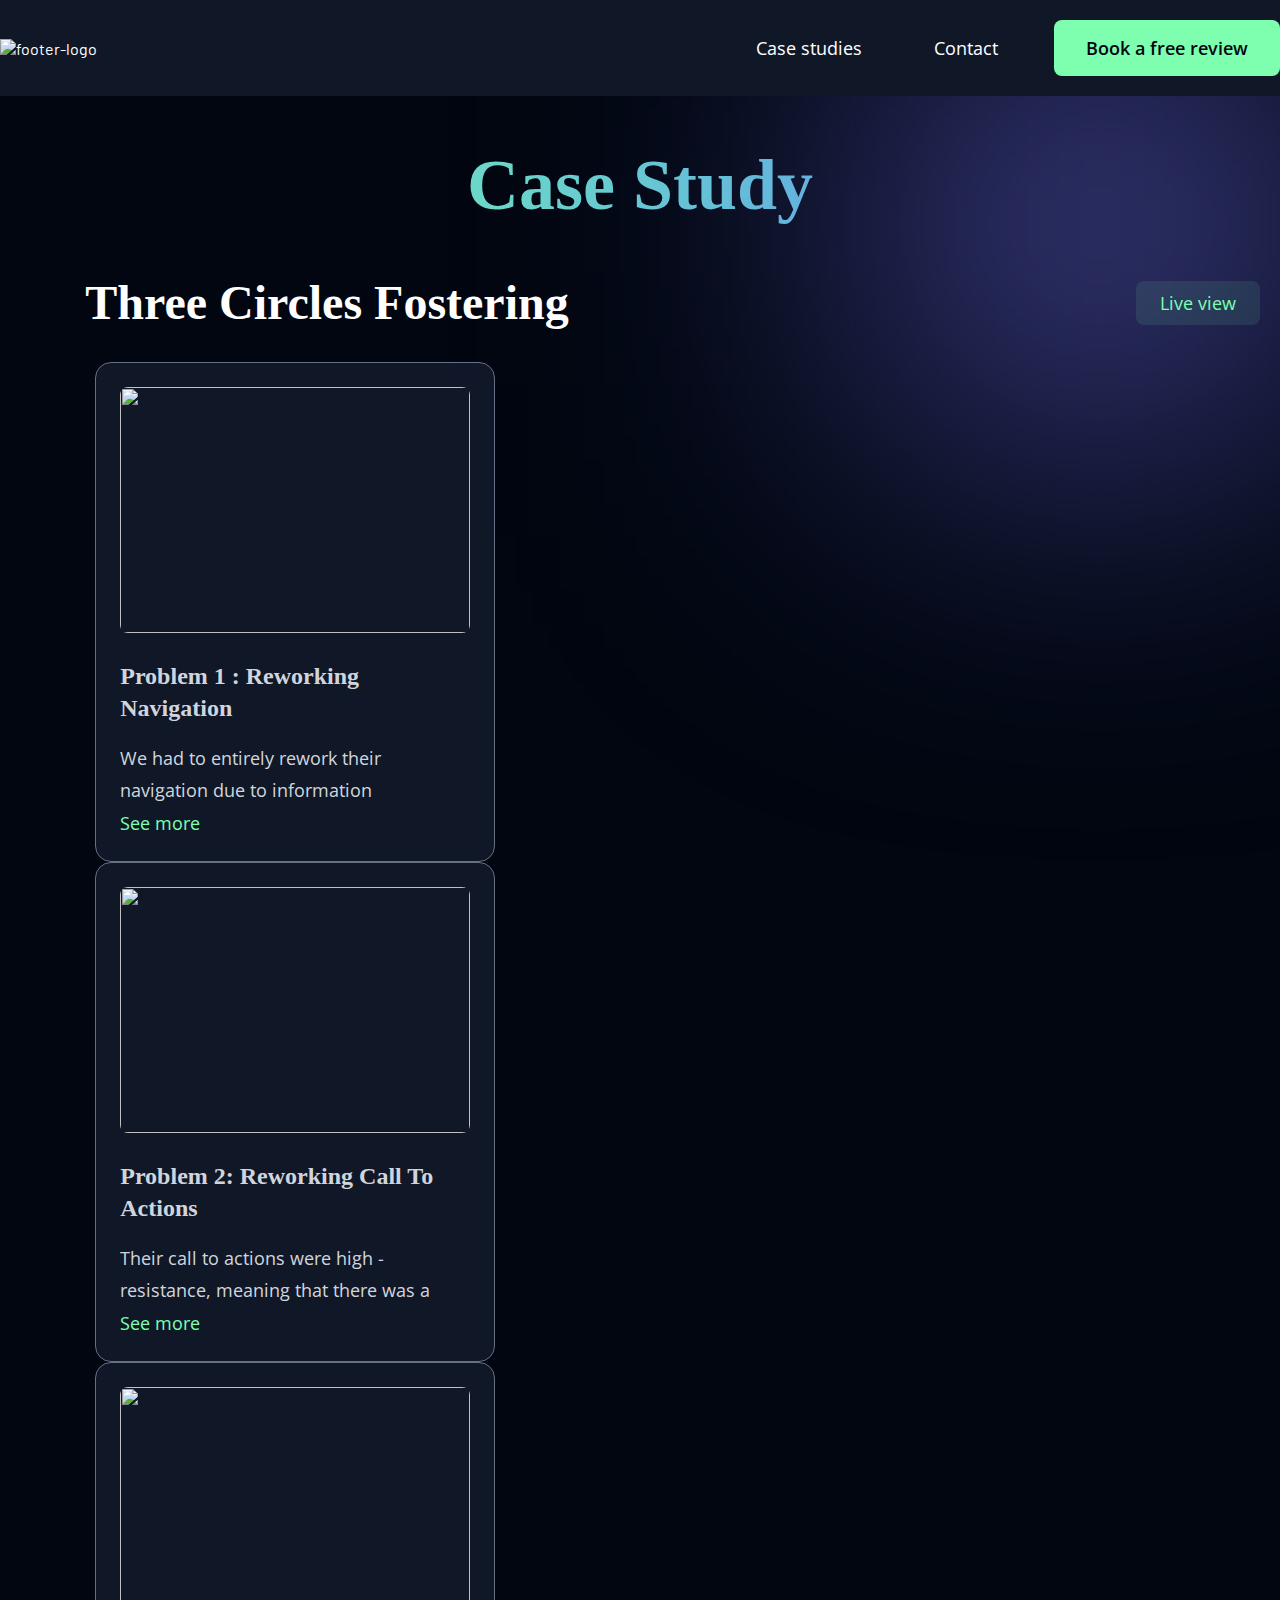
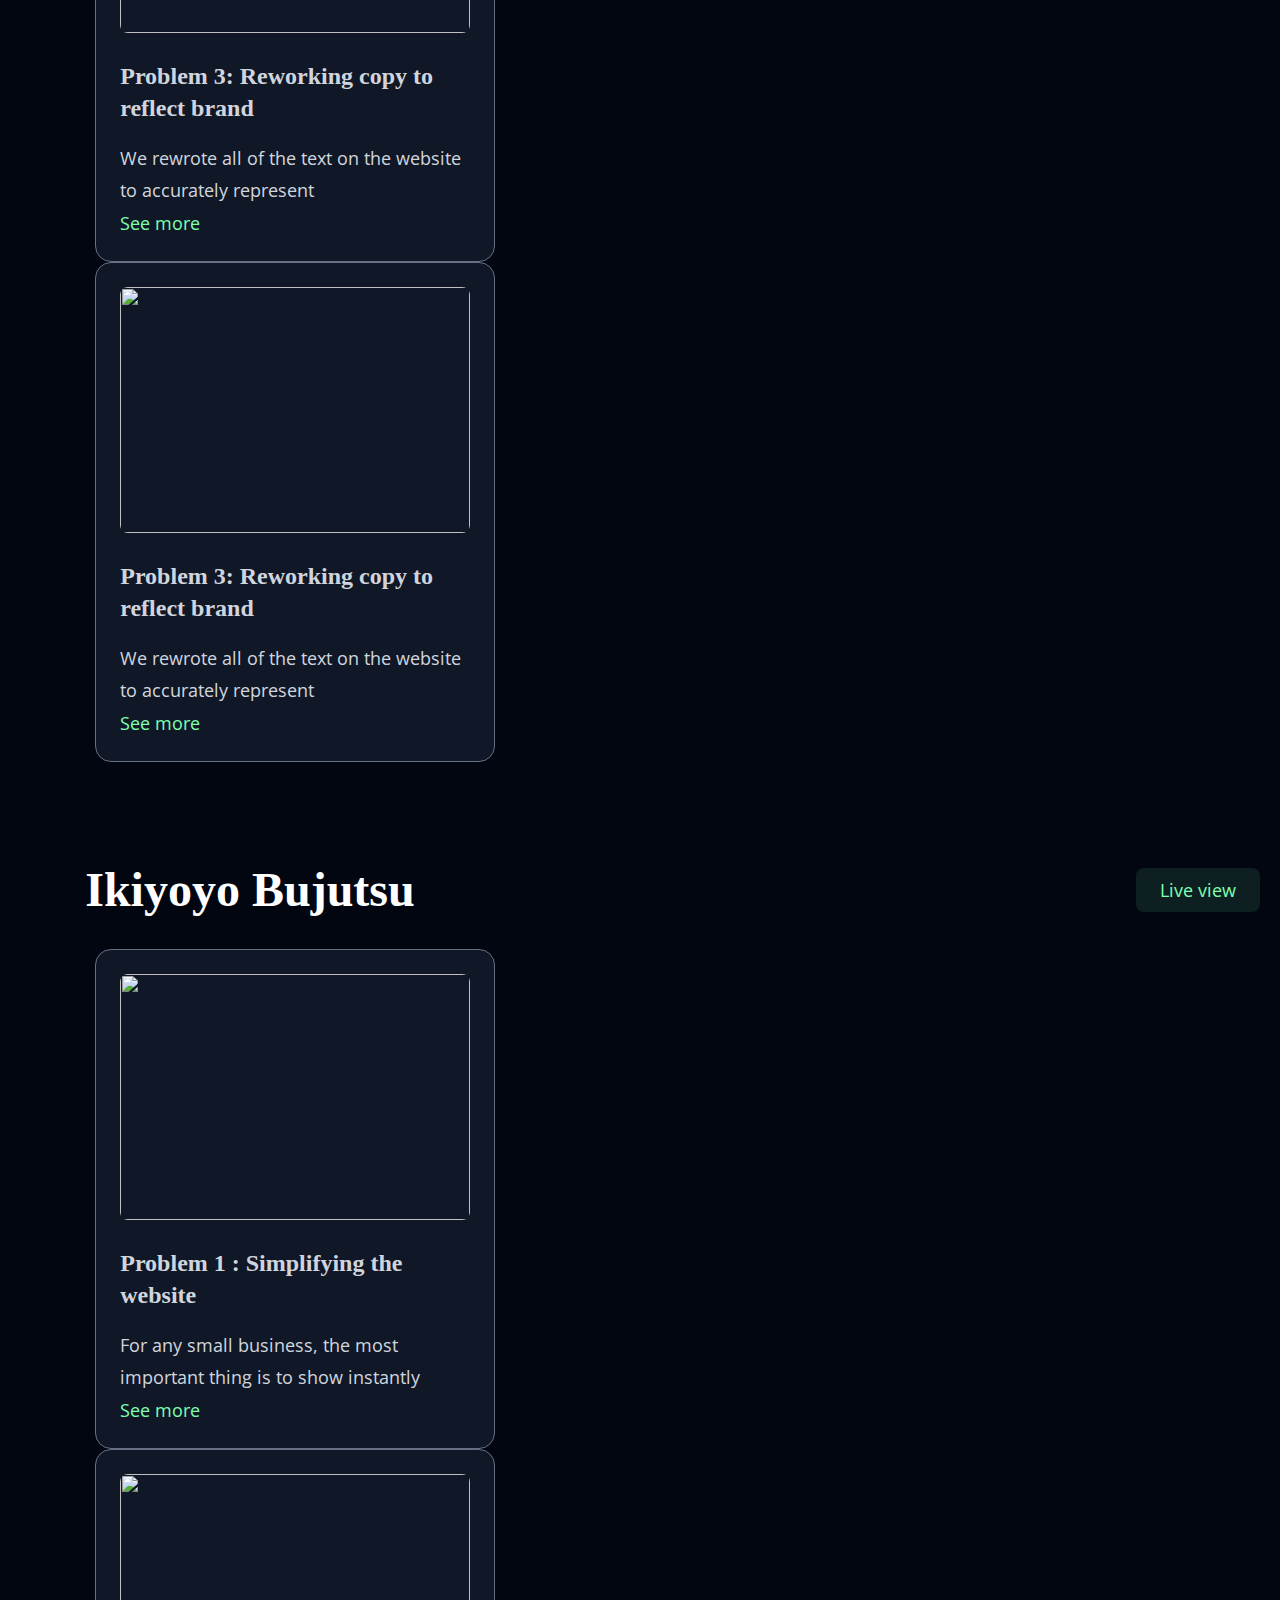
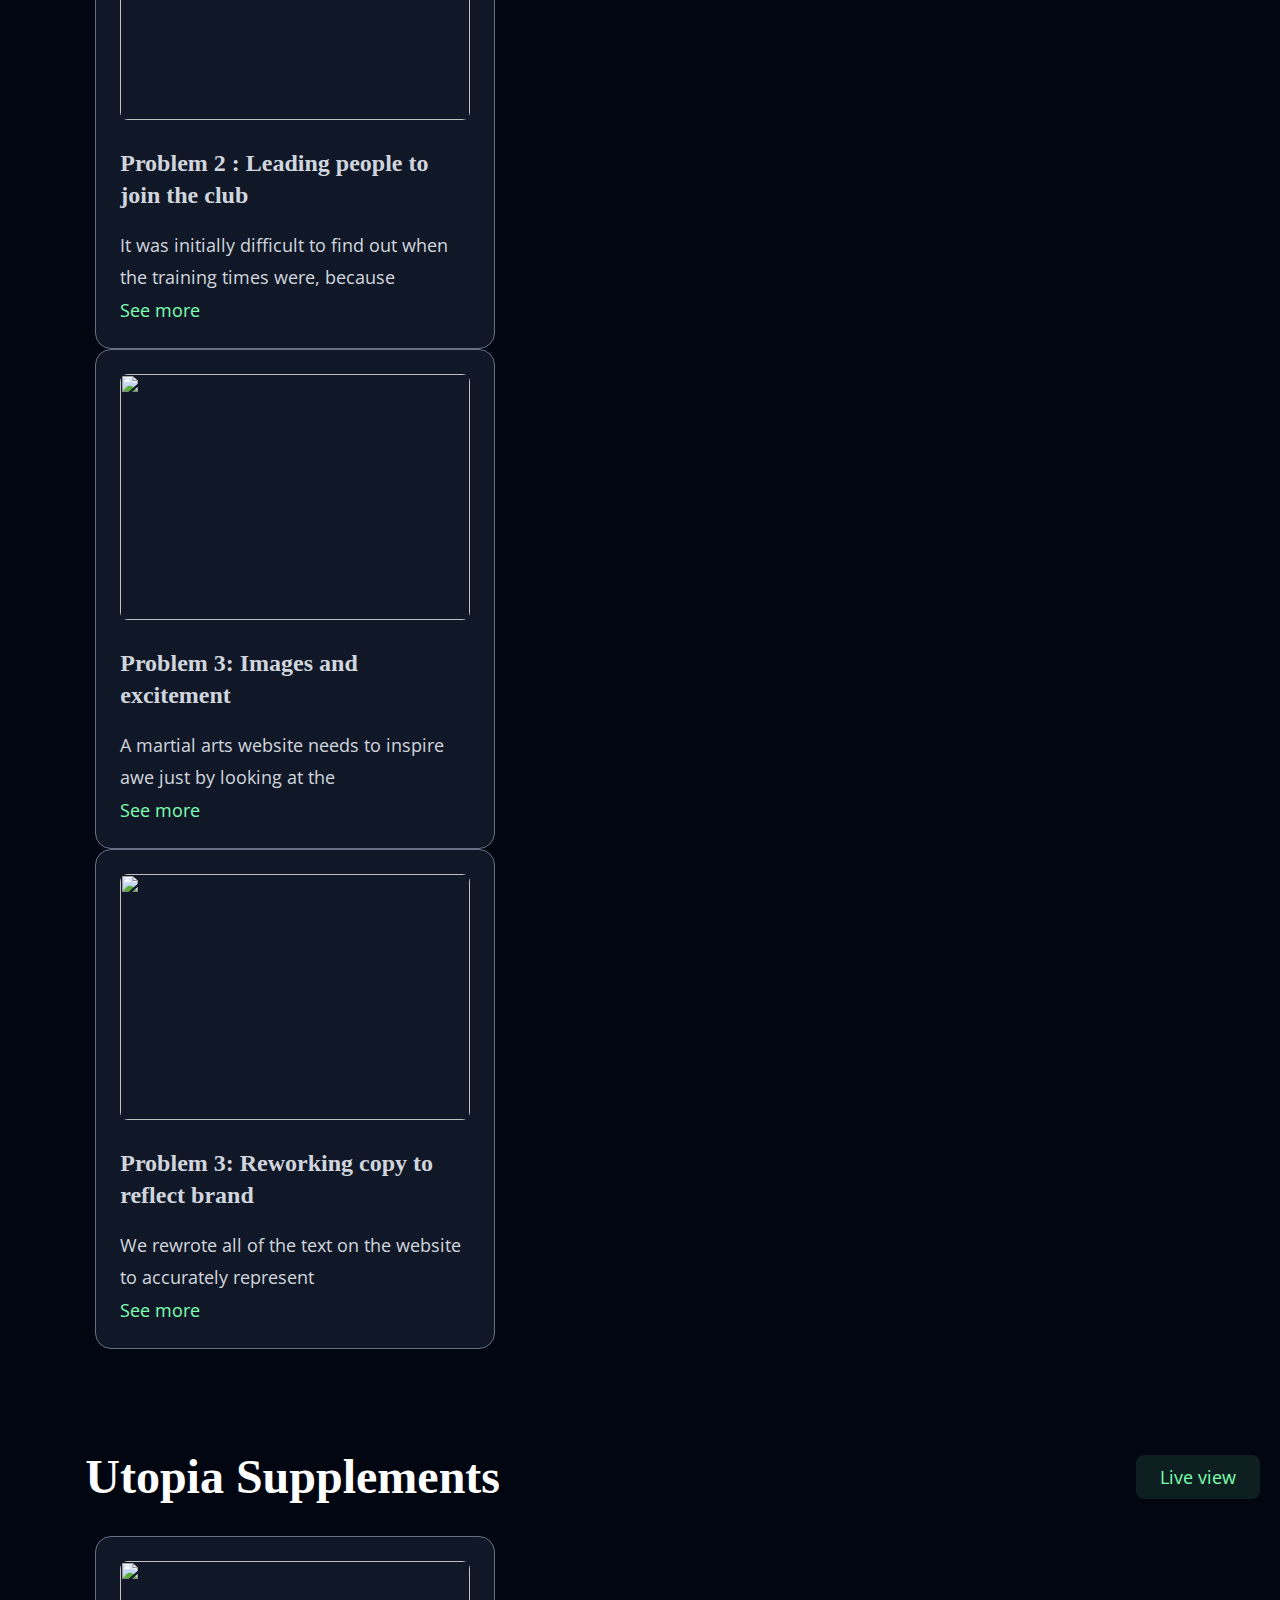
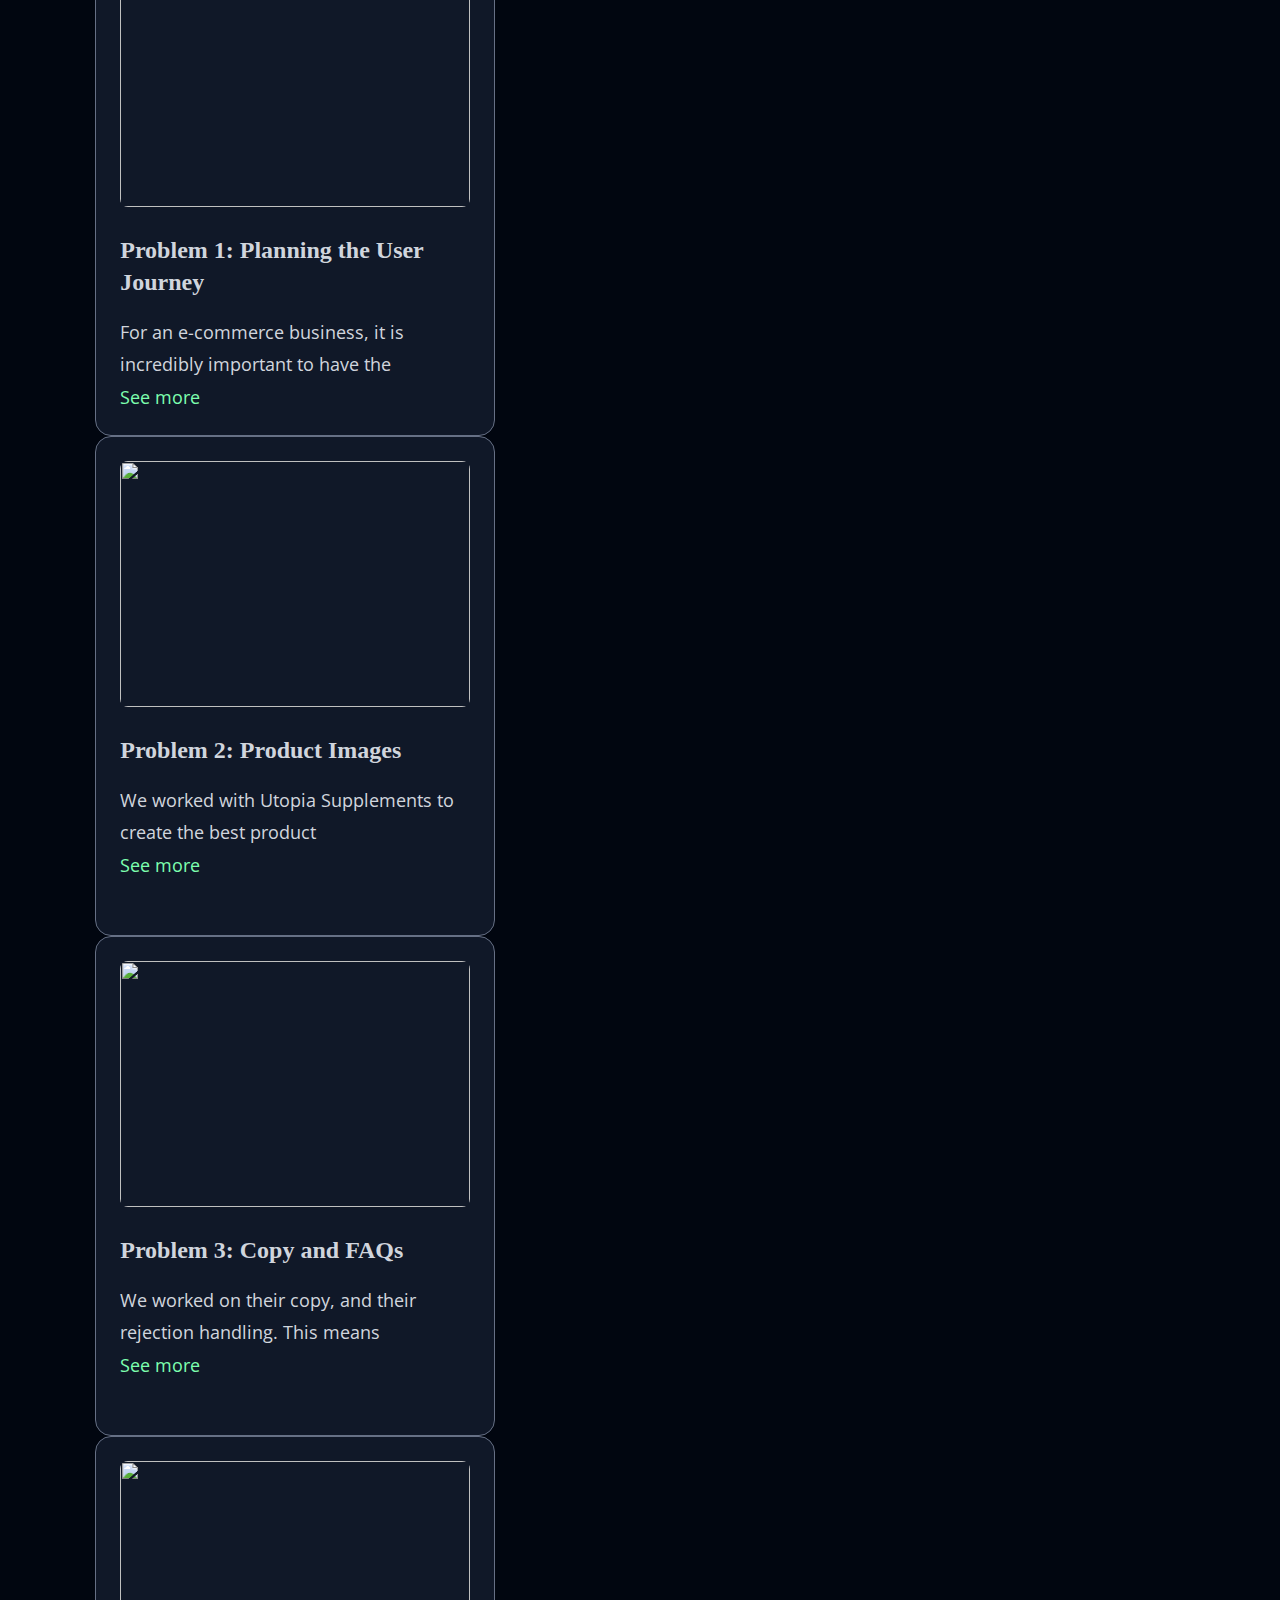
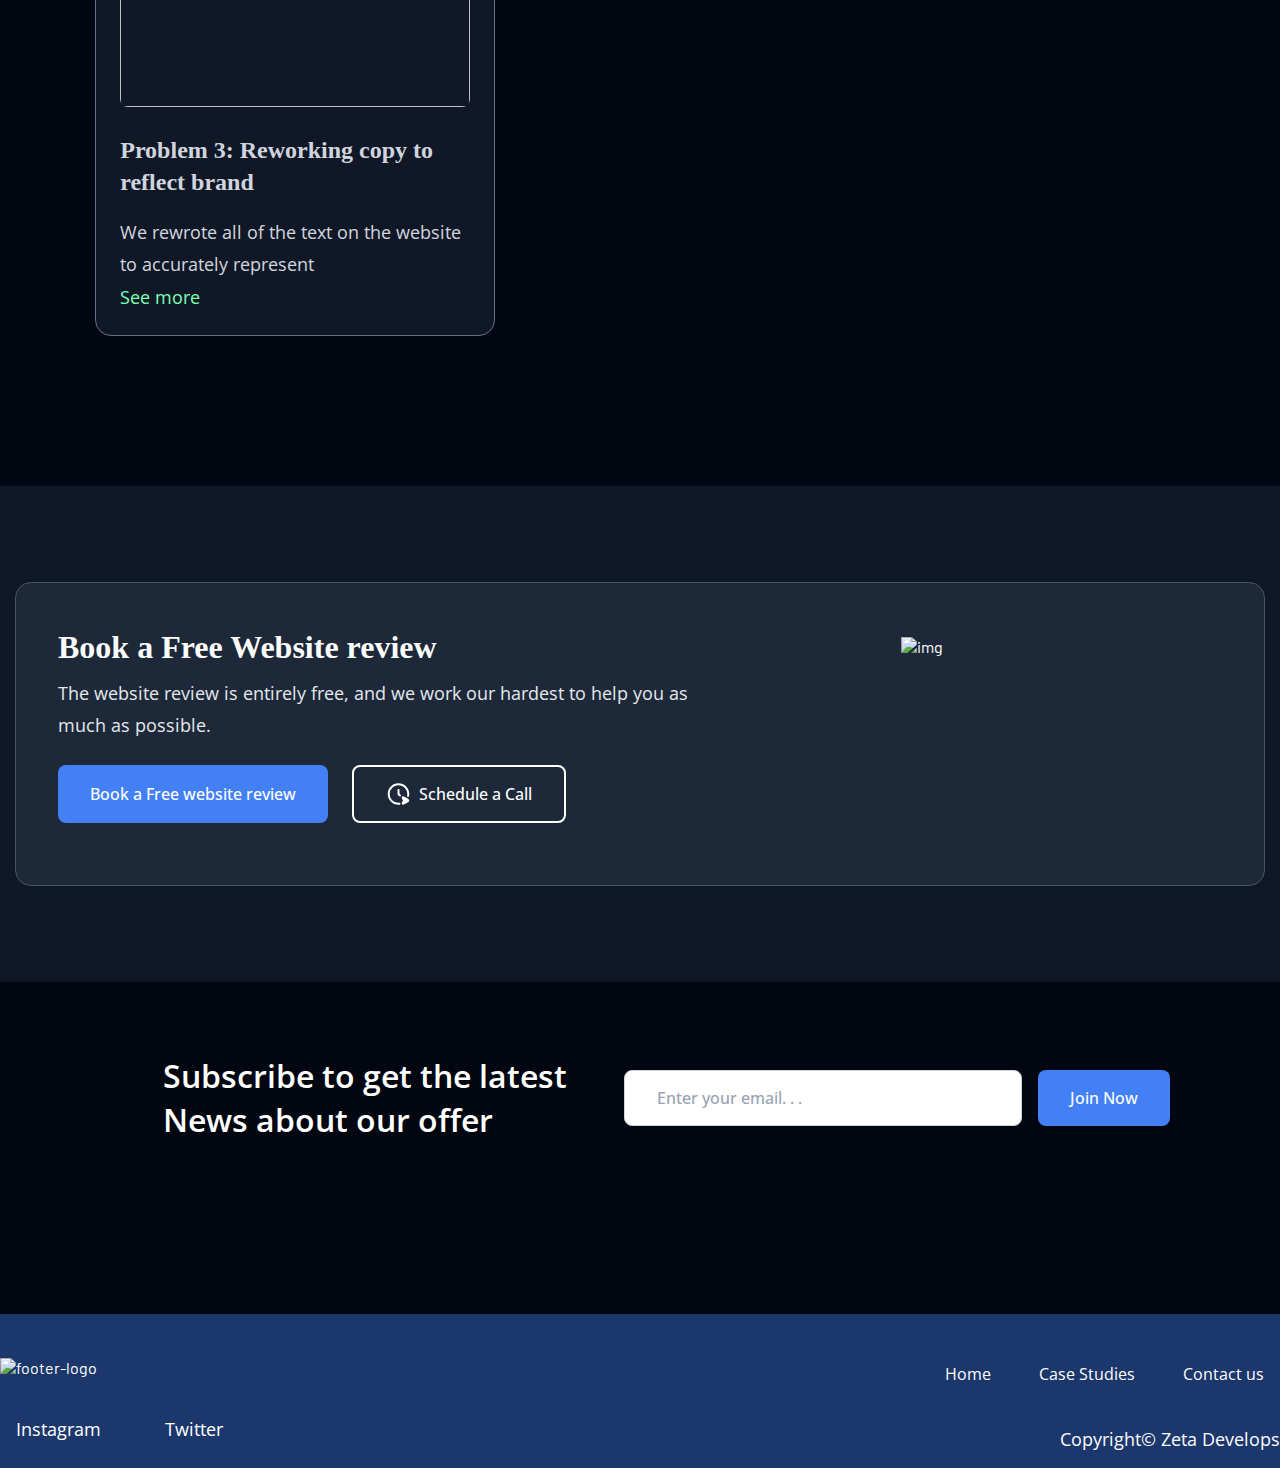
==== case-study.html @ 268a1c27 "Merge branch 'main' into asif" ====
<!DOCTYPE html>
<html lang="en">
  <head>
    <meta charset="UTF-8" />
    <meta http-equiv="X-UA-Compatible" content="IE=edge" />
    <meta name="viewport" content="width=device-width, initial-scale=1.0" />

    <!-- open sans font-family -->
    <link rel="preconnect" href="https://fonts.googleapis.com" />
    <link rel="preconnect" href="https://fonts.gstatic.com" crossorigin />
    <link
      href="https://fonts.googleapis.com/css2?family=Open+Sans:wght@400;500;600;700&display=swap"
      rel="stylesheet"
    />

    <!-- Barlow font-family -->
    <link rel="preconnect" href="https://fonts.googleapis.com" />
    <link rel="preconnect" href="https://fonts.gstatic.com" crossorigin />
    <link
      href="https://fonts.googleapis.com/css2?family=Barlow:wght@400;500;600;700&display=swap"
      rel="stylesheet"
    />
    <link rel="stylesheet" href="style.css" />

    <!-- Slick Slider -->
    <link rel="stylesheet" type="text/css" href="./assets/slick/slick.css" />

    <link
      rel="stylesheet"
      type="text/css"
      href="./assets/slick/slick-theme.css"
    />

    <title>Zeta Develops - Case Study</title>
  </head>
  <body style="background: #010610">
    <header class="main-nav">
      <div class="container">
        <div class="nav-wrapper">
          <a href="/">
            <img
              class="nav-logo"
              src="/assets/images/logo.png"
              alt="footer-logo"
            />
          </a>

          <div class="nav-items">
            <ul>
              <li><a href="/case-study.html">Case studies</a></li>
              <li><a href="/contact.html">Contact</a></li>
            </ul>
            <button class="btn menu-btn">Book a free review</button>
          </div>

          <div class="humburger">
            <svg
              width="24"
              height="24"
              viewBox="0 0 24 24"
              fill="none"
              xmlns="http://www.w3.org/2000/svg"
              class="humburger-close"
            >
              <path
                d="M19 4.99988L5 18.9999M5 4.99988L19 18.9999"
                stroke="white"
                stroke-width="1.5"
                stroke-linecap="round"
                stroke-linejoin="round"
              />
            </svg>

            <svg
              width="24"
              height="24"
              viewBox="0 0 24 24"
              fill="none"
              xmlns="http://www.w3.org/2000/svg"
              class="humburger-open"
            >
              <path
                fill-rule="evenodd"
                clip-rule="evenodd"
                d="M3 5C3 4.44772 3.44772 4 4 4H20C20.5523 4 21 4.44772 21 5C21 5.55229 20.5523 6 20 6H4C3.44772 6 3 5.55228 3 5Z"
                fill="white"
              />
              <path
                fill-rule="evenodd"
                clip-rule="evenodd"
                d="M3 12C3 11.4477 3.44772 11 4 11H20C20.5523 11 21 11.4477 21 12C21 12.5523 20.5523 13 20 13H4C3.44772 13 3 12.5523 3 12Z"
                fill="white"
              />
              <path
                fill-rule="evenodd"
                clip-rule="evenodd"
                d="M3 19C3 18.4477 3.44772 18 4 18H20C20.5523 18 21 18.4477 21 19C21 19.5523 20.5523 20 20 20H4C3.44772 20 3 19.5523 3 19Z"
                fill="white"
              />
            </svg>
          </div>
        </div>
      </div>
    </header>

    <main id="case-study">
      <div class="cs-container">
        <div id="header">
          <h1>Case Study</h1>
        </div>
        <div class="gradiant-bg"></div>

        <section id="three">
          <div class="slider-header">
            <h2>Three Circles Fostering</h2>
            <a
              class="btn-live"
              href="https://www.threecirclesfostering.com"
              target="_blank"
              rel="noopener noreferrer"
              >Live view</a
            >
          </div>

          <div class="slider">
            <div class="slider-item">
              <div class="slider-card">
                <div class="image">
                  <img src="./assets/images/slider-card-1.png" alt="" />
                </div>
                <div class="content">
                  <h4>Problem 1 : Reworking Navigation</h4>
                  <p>
                    We had to entirely rework their navigation due to
                    information
                  </p>
                  <a href="" class="btn-see-more">See more</a>
                </div>
              </div>
            </div>
            <div class="slider-item">
              <div class="slider-card">
                <div class="image">
                  <img src="./assets/images/slider-card-1.png" alt="" />
                </div>
                <div class="content">
                  <h4>Problem 2: Reworking Call To Actions</h4>
                  <p>
                    Their call to actions were high - resistance, meaning that
                    there was a
                  </p>
                  <a href="" class="btn-see-more">See more</a>
                </div>
              </div>
            </div>
            <div class="slider-item">
              <div class="slider-card">
                <div class="image">
                  <img src="./assets/images/slider-card-1.png" alt="" />
                </div>
                <div class="content">
                  <h4>Problem 3: Reworking copy to reflect brand</h4>
                  <p>
                    We rewrote all of the text on the website to accurately
                    represent
                  </p>
                  <a href="" class="btn-see-more">See more</a>
                </div>
              </div>
            </div>
            <div class="slider-item">
              <div class="slider-card">
                <div class="image">
                  <img src="./assets/images/slider-card-1.png" alt="" />
                </div>
                <div class="content">
                  <h4>Problem 3: Reworking copy to reflect brand</h4>
                  <p>
                    We rewrote all of the text on the website to accurately
                    represent
                  </p>
                  <a href="" class="btn-see-more">See more</a>
                </div>
              </div>
            </div>
          </div>
        </section>

        <section id="ikiyoyo">
          <div class="slider-header">
            <h2>Ikiyoyo Bujutsu</h2>
            <a
              class="btn-live"
              href="https://ikiyoyobujutsu.com"
              target="_blank"
              rel="noopener noreferrer"
              >Live view</a
            >
          </div>

          <div class="slider">
            <div class="slider-item">
              <div class="slider-card">
                <div class="image">
                  <img src="./assets/images/slider-img-2.png" alt="" />
                </div>
                <div class="content">
                  <h4>Problem 1 : Simplifying the website</h4>
                  <p>
                    For any small business, the most important thing is to show
                    instantly
                  </p>
                  <a href="" class="btn-see-more">See more</a>
                </div>
              </div>
            </div>
            <div class="slider-item">
              <div class="slider-card">
                <div class="image">
                  <img src="./assets/images/slider-img-2.png" alt="" />
                </div>
                <div class="content">
                  <h4>Problem 2 : Leading people to join the club</h4>
                  <p>
                    It was initially difficult to find out when the training
                    times were, because
                  </p>
                  <a href="" class="btn-see-more">See more</a>
                </div>
              </div>
            </div>
            <div class="slider-item">
              <div class="slider-card">
                <div class="image">
                  <img src="./assets/images/slider-img-2.png" alt="" />
                </div>
                <div class="content">
                  <h4>Problem 3: Images and excitement</h4>
                  <p>
                    A martial arts website needs to inspire awe just by looking
                    at the
                  </p>
                  <a href="" class="btn-see-more">See more</a>
                </div>
              </div>
            </div>
            <div class="slider-item">
              <div class="slider-card">
                <div class="image">
                  <img src="./assets/images/slider-img-2.png" alt="" />
                </div>
                <div class="content">
                  <h4>Problem 3: Reworking copy to reflect brand</h4>
                  <p>
                    We rewrote all of the text on the website to accurately
                    represent
                  </p>
                  <a href="" class="btn-see-more">See more</a>
                </div>
              </div>
            </div>
          </div>
        </section>

        <section id="utopia">
          <div class="slider-header">
            <h2>Utopia Supplements</h2>
            <a
              class="btn-live"
              href="https://utopiasupps.com"
              target="_blank"
              rel="noopener noreferrer"
              >Live view</a
            >
          </div>

          <div class="slider">
            <div class="slider-item">
              <div class="slider-card">
                <div class="image">
                  <img src="./assets/images/slider-img-2.png" alt="" />
                </div>
                <div class="content">
                  <h4>Problem 1: Planning the User Journey</h4>
                  <p>
                    For an e-commerce business, it is incredibly important to
                    have the
                  </p>
                  <a href="" class="btn-see-more">See more</a>
                </div>
              </div>
            </div>
            <div class="slider-item">
              <div class="slider-card">
                <div class="image">
                  <img src="./assets/images/slider-img-2.png" alt="" />
                </div>
                <div class="content">
                  <h4>Problem 2: Product Images</h4>
                  <p>
                    We worked with Utopia Supplements to create the best product
                  </p>
                  <a href="" class="btn-see-more">See more</a>
                </div>
              </div>
            </div>
            <div class="slider-item">
              <div class="slider-card">
                <div class="image">
                  <img src="./assets/images/slider-img-2.png" alt="" />
                </div>
                <div class="content">
                  <h4>Problem 3: Copy and FAQs</h4>
                  <p>
                    We worked on their copy, and their rejection handling. This
                    means
                  </p>
                  <a href="" class="btn-see-more">See more</a>
                </div>
              </div>
            </div>
            <div class="slider-item">
              <div class="slider-card">
                <div class="image">
                  <img src="./assets/images/slider-img-2.png" alt="" />
                </div>
                <div class="content">
                  <h4>Problem 3: Reworking copy to reflect brand</h4>
                  <p>
                    We rewrote all of the text on the website to accurately
                    represent
                  </p>
                  <a href="" class="btn-see-more">See more</a>
                </div>
              </div>
            </div>
          </div>
        </section>
      </div>

      <!------------- Free booking section start --------------->

      <div class="booking-wrapper">
        <div class="container">
          <div class="booking-inner">
            <div class="row">
              <div class="col-md-7">
                <div class="booking-content">
                  <h3>Book a Free Website review</h3>
                  <p>
                    The website review is entirely free, and we work our hardest
                    to help you as much as possible.
                  </p>
                  <div class="booking-btns">
                    <button class="btn btn-primary">
                      Book a Free website review
                    </button>
                    <button class="btn btn-outline">
                      <svg
                        width="25"
                        height="24"
                        viewBox="0 0 25 24"
                        fill="none"
                        xmlns="http://www.w3.org/2000/svg"
                      >
                        <path
                          d="M20.0454 16.4534C21.6818 17.337 22.5 17.7789 22.5 18.5C22.5 19.2211 21.6818 19.663 20.0454 20.5466L18.9311 21.1484C17.6744 21.827 17.0461 22.1663 16.7439 21.9196C16.004 21.3154 17.1567 19.7561 17.4403 19.2037C17.7277 18.644 17.7225 18.3459 17.4403 17.7963C17.1567 17.2439 16.004 15.6846 16.7439 15.0804C17.0461 14.8337 17.6744 15.173 18.9311 15.8516L20.0454 16.4534Z"
                          fill="white"
                        />
                        <path
                          fill-rule="evenodd"
                          clip-rule="evenodd"
                          d="M12.5 7C13.0523 7 13.5 7.44772 13.5 8V11.5858L14.7071 12.7929C15.0976 13.1834 15.0976 13.8166 14.7071 14.2071C14.3166 14.5976 13.6834 14.5976 13.2929 14.2071L11.7929 12.7071C11.6054 12.5196 11.5 12.2652 11.5 12V8C11.5 7.44772 11.9477 7 12.5 7Z"
                          fill="white"
                        />
                        <path
                          d="M19.2423 15.1674L20.4573 15.8235C21.228 16.2396 21.8843 16.594 22.3403 16.9407C22.8187 17.3045 23.25 17.7893 23.25 18.5001C23.25 19.2108 22.8187 19.6956 22.3403 20.0594C21.8843 20.4061 21.228 20.7605 20.4573 21.1766L20.4573 21.1766L19.2423 21.8328C18.6525 22.1513 18.1488 22.4233 17.7547 22.5788C17.5514 22.659 17.3202 22.7321 17.0841 22.7472C16.8297 22.7634 16.5298 22.7131 16.2695 22.5006C15.8535 22.1609 15.737 21.6937 15.7511 21.2917C15.7644 20.9143 15.8901 20.5446 16.0199 20.2446C16.1538 19.935 16.3198 19.6381 16.4603 19.3977C16.5173 19.3003 16.5666 19.2176 16.609 19.1464L16.609 19.1464C16.6827 19.0229 16.7359 18.9337 16.7731 18.8613C16.8956 18.6226 16.904 18.5352 16.9039 18.4985C16.9038 18.4612 16.8946 18.3755 16.7731 18.1389C16.7359 18.0664 16.6827 17.9773 16.609 17.8537L16.609 17.8537C16.5666 17.7825 16.5173 17.6999 16.4603 17.6024C16.3198 17.362 16.1538 17.0652 16.0199 16.7555C15.8901 16.4555 15.7644 16.0858 15.7511 15.7084C15.737 15.3064 15.8535 14.8392 16.2695 14.4995C16.5298 14.287 16.8297 14.2367 17.0841 14.2529C17.3202 14.268 17.5514 14.3412 17.7547 14.4214C18.1488 14.5768 18.6525 14.8488 19.2423 15.1674L19.2423 15.1674Z"
                          fill="white"
                        />
                        <path
                          fill-rule="evenodd"
                          clip-rule="evenodd"
                          d="M12.5 3.20455C7.6424 3.20455 3.70455 7.1424 3.70455 12C3.70455 16.8576 7.6424 20.7955 12.5 20.7955C12.8054 20.7955 13.1069 20.7799 13.4037 20.7497C13.9406 20.6949 14.4203 21.0859 14.475 21.6228C14.5298 22.1598 14.1388 22.6394 13.6019 22.6941C13.2393 22.7311 12.8717 22.75 12.5 22.75C6.56294 22.75 1.75 17.9371 1.75 12C1.75 6.06294 6.56294 1.25 12.5 1.25C18.4371 1.25 23.25 6.06294 23.25 12C23.25 12.735 23.1761 13.4538 23.035 14.149C22.9276 14.6779 22.4118 15.0197 21.8828 14.9123C21.3539 14.8049 21.0121 14.2891 21.1195 13.7601C21.2348 13.1922 21.2955 12.6037 21.2955 12C21.2955 7.1424 17.3576 3.20455 12.5 3.20455Z"
                          fill="white"
                        />
                      </svg>

                      Schedule a Call
                    </button>
                  </div>
                </div>
              </div>

              <div class="col-md-5 booking-img">
                <img src="./assets/images/booking-mail.png" alt="img" />
              </div>
            </div>

            <div class="bg-eff-mob">
              <svg
                width="335"
                height="134"
                viewBox="0 0 335 134"
                fill="none"
                xmlns="http://www.w3.org/2000/svg"
              >
                <path
                  opacity="0.4"
                  d="M169.833 48.2184C198.336 67.6906 237.616 44.9361 268.747 60.3461C284.944 68.364 288.228 75.599 299.851 87.5596C307.307 95.2312 308.017 96.5667 315.093 102.054C322.169 107.541 335 113.886 335 113.886L335 134L0 134L1.17144e-05 0.0031598L79.9396 0.00316679C79.9396 0.00316679 122.636 -0.629367 143.083 15.9763C155.518 26.0761 155.242 38.2504 169.833 48.2184Z"
                  fill="#344054"
                />
              </svg>
            </div>
          </div>
        </div>
      </div>

      <!-- News Letter -->
      <section>
        <div class="Newsletter-wrapper">
          <div class="newsletter-container">
            <h2>Subscribe to get the latest News about our offer</h2>
            <div class="newsletter-input">
              <input type="email" placeholder="Enter your email. . ." />
              <button class="btn btn-primary">Join Now</button>
            </div>
          </div>
        </div>
      </section>
    </main>

    <footer class="footer">
      <div class="footer-wrapper">
        <div class="container footer-inner">
          <div>
            <img
              class="footer-logo"
              src="/assets/images/logo.png"
              alt="footer-logo"
            />
            <div class="footer-social">
              <a href="#">Instagram</a>
              <a href="#">Twitter</a>
            </div>
          </div>

          <div>
            <div class="footer-menu">
              <a href="/index.html">Home</a>
              <a href="/case-study.html">Case Studies</a>
              <a href="/contact.html">Contact us</a>
            </div>
            <p class="copyright-text">Copyright© Zeta Develops</p>
          </div>
        </div>
        <div class="footer-mobile">
          <div class="footer-mb-menu">
            <a href="/index.html">Home</a>
            <a href="/case-study.html">Case Studies</a>
            <a href="/contact.html">Contact us</a>
          </div>
          <div class="footer-mb-social">
            <a href="#">Instagram</a>
            <a href="#">Twitter</a>
          </div>
        </div>
        <p class="copyright-mb-text">Copyright© Zeta Develops</p>
      </div>
    </footer>

    <script
      type="text/javascript"
      src="//code.jquery.com/jquery-1.11.0.min.js"
    ></script>
    <script
      type="text/javascript"
      src="//code.jquery.com/jquery-migrate-1.2.1.min.js"
    ></script>
    <script type="text/javascript" src="./assets/slick/slick.min.js"></script>
    <script src="app.js" type="text/javascript"></script>
  </body>
</html>
---- style.css ----
* {
  padding: 0;
  margin: 0;
  box-sizing: border-box;
}

@font-face {
  font-family: 'Satoshi';
  src: url('/assets/fonts/Satoshi-Black.otf');
  font-weight: 400;
  font-style: normal;
}
@font-face {
  font-family: 'Satoshi';
  src: url('/assets/fonts/Satoshi-Bold.otf');
  font-weight: 700;
  font-style: normal;
}
@font-face {
  font-family: 'Satoshi';
  src: url('/assets/fonts/Satoshi-Medium.otf');
  font-weight: 500;
  font-style: normal;
}
@font-face {
  font-family: 'Satoshi';
  src: url('/assets/fonts/Satoshi-Regular.otf');
  font-weight: 400;
  font-style: normal;
}

body {
  font-family: 'Barlow', 'Arges', sans-serif;
  margin: 0;
  padding: 0;
  font-size: 1rem;
  font-weight: 400;
  color: #ffffff;
  background: #101828;
}

h1 {
  font-family: 'Satoshi', 'Arges', sans-serif;
}

a {
  text-decoration: none;
  color: #ffffff;
}

.container {
  width: 100%;
  padding: 0 15px;
  margin: 0 auto;
}

.row {
  display: flex;
  flex-wrap: wrap;
  margin: 0 -15px;
}

.col-md-5,
.col-md-6,
.col-md-7 {
  position: relative;
  width: 100%;
  padding: 0 15px;
}

/*========== Button styling ==========*/
.btn {
  /* width: 100%; */
  font-family: 'Open Sans';
  font-weight: 500;
  font-size: 16px;
  line-height: 24px;
  padding: 16px 32px;
  color: #ffffff;
  border-radius: 8px;
  outline: none;
  border: none;
  display: flex;
  align-items: center;
  justify-content: center;
  gap: 8px;
  cursor: pointer;
}

/*========== Primary button styling ==========*/
.btn-primary {
  background: #4380f6;
  transition: background 300ms ease-in-out;
}

.btn-primary:hover {
  background: #3668c8;
}

.btn-primary:active {
  background: #294f9a;
}

/*========== Outline button styling ==========*/
.btn-outline {
  background-color: transparent;
  border: 2px solid white;
  transition: all 300ms ease-in-out;
  box-sizing: border-box;
  height: 58px;
}
.btn-outline:hover {
  background: #3668c8;
  border: 2px solid #3668c8;
}
.btn-outline:active {
  background: #294f9a;
  border: 2px solid #294f9a;
}

/*========== Navbar styling ==========*/
.main-nav {
  background: #101828;
  position: relative;
  z-index: 9999;
}

.main-nav .container {
  padding: 0;
}

.nav-wrapper {
  padding: 20px 0;
  display: flex;
  align-items: center;
  justify-content: space-between;
  position: relative;
}

.nav-logo {
  width: 260px;
  max-width: 100%;
  height: 56px;
}

.nav-items {
  display: flex;
  align-items: center;
}

.nav-items ul {
  display: flex;
  gap: 72px;
  align-items: center;
  padding: 0;
  margin: 0;
  list-style: none;
}

.nav-items ul li a {
  font-family: 'Open Sans';
  font-size: 18px;
  line-height: 32px;
}

.menu-btn {
  background: #7dffaf;
  color: #010610;
  margin-left: 56px;
  font-family: 'Open Sans';
  font-weight: 600;
  font-size: 18px;
  line-height: 24px;
  transition: all 0.3s ease-in-out;
}

.menu-btn:hover {
  background: #329859;
  color: #f2fff7;
}

.humburger {
  display: none;
}

@media screen and (max-width: 1023px) {
  .nav-logo {
    width: 200px;
    height: auto;
  }

  .nav-items ul {
    gap: 40px;
  }

  .menu-btn {
    margin-left: 40px;
    font-size: 16px;
    padding: 11px 16px;
  }
}

@media screen and (max-width: 767px) {
  .nav-logo {
    width: 150px;
    height: auto;
  }

  .nav-wrapper {
    padding: 12px 20px;
  }

  .nav-items {
    padding: 0 20px;
    flex-direction: column;
    align-items: start;
    position: absolute;
    z-index: 10;
    top: 56px;
    left: 0;
    right: 0;
    width: 100%;
    background: #1b376c;
    transition: 0.3s;
    height: 0px;
    overflow: hidden;
  }

  .active .nav-items {
    height: 300px;
  }

  .humburger-close {
    display: none;
  }

  .active .humburger .humburger-open {
    display: none;
  }

  .active .humburger .humburger-close {
    display: block !important;
  }

  .nav-items ul {
    padding-top: 24px;
    flex-direction: column;
    align-items: start;
    gap: 18px;
    margin-bottom: 40px;
  }

  .humburger {
    display: block;
    cursor: pointer;
  }

  .menu-btn {
    margin: 0;
  }
}

/*========== Hero section styling ==========*/
.wlc-zeta {
  font-family: 'Open Sans';
  font-weight: 500;
  font-size: 14px;
  line-height: 22px;
  text-align: center;
  color: #7dffaf;
  opacity: 0.7;
  padding: 8px 0;
  width: 209px;
  background: rgba(125, 255, 175, 0.15);
  border-radius: 8px;
  margin-bottom: 8px;
}

.hero-wrapper {
  background-color: #020711;
  padding-top: 64px;
  padding-bottom: 48px;
}

.hero-title {
  background: linear-gradient(91.25deg, #7dffaf -2.45%, #4e91f6 107.38%);
  -webkit-background-clip: text;
  -webkit-text-fill-color: transparent;
  background-clip: text;
  font-weight: 700;
  font-size: 40px;
  line-height: 53px;
}

.hero-desc {
  font-family: 'Barlow', sans-serif;
  padding: 16px 0;
  font-size: 18px;
  line-height: 28px;
  letter-spacing: 0.015em;
  opacity: 0.7;
}

.hero-right-img {
  display: none;
  justify-content: center;
  align-items: center;
}

.hero-right-img img {
  max-width: 100%;
}

.hero-btns {
  margin-top: 72px;
  display: flex;
  flex-direction: column;
  gap: 24px;
}

/*========== Reviews section styling ==========*/
.reviews-wrapper {
  background-color: #101828;
  padding: 72px 0;
}

.review-inner {
  display: flex;
  justify-content: space-between;
}

.review-left {
  max-width: 497px;
}

.review-left h3 {
  font-family: 'Satoshi';
  font-weight: 700;
  font-size: 48px;
  line-height: 65px;
  color: #fcfcfd;
}

.review-icons {
  margin-top: 32px;
  display: flex;
  align-items: center;
  gap: 24px;
}

.review-icon {
  display: flex;
  align-items: center;
  justify-content: center;
  width: 48px;
  height: 48px;
  background: #667085;
  border-radius: 50px;
  transition: all 0.3s;
}

.review-icon img {
  height: 25px;
  width: 29px;
}

.review-icon:hover {
  background: #8eb3fa;
  border: 1px solid #7dffaf;
}

.rating-number {
  display: flex;
  align-items: center;
  gap: 10px;
  margin-top: 16px;
}

.rating-number p {
  font-family: 'Open Sans';
  font-weight: 600;
  font-size: 16px;
  line-height: 24px;
  color: #c7d9fc;
}

.review-right {
  max-width: 687px;
}

.review-right h3 {
  font-family: 'Open Sans';
  font-weight: 600;
  font-size: 32px;
  line-height: 44px;
  color: #fcfcfd;
}

.review-right-items {
  margin-top: 24px;
  display: flex;
  flex-direction: column;
  gap: 16px;
}

.review-right-item {
  display: flex;
  align-items: center;
  gap: 16px;
}

.review-right-item p {
  font-family: 'Open Sans';
  font-size: 18px;
  line-height: 26px;
  color: #c7d9fc;
}

.testimonial {
  margin-top: 72px;
}

.single-testimonial {
  background: #1d2939;
  border: 1px solid #344054;
  border-radius: 8px;
  position: relative;
}

.single-testimonial hr {
  border: 1px solid #344054;
}

.testimonial-content {
  padding: 24px 24px 16px 24px;
}

.single-testimonial-info {
  padding: 24px;
  display: grid;
  grid-template-columns: repeat(2, 1fr);
}

.st-info-left p {
  font-family: 'Open Sans';
  font-size: 16px;
  line-height: 27px;
  color: #c7d9fc;
}

.st-author-name {
  font-family: 'Open Sans';
  font-weight: 600;
  font-size: 18px;
  line-height: 26px;
  color: #fcfcfd;
}

.st-author-position {
  margin-top: 8px;
  font-family: 'Open Sans';
  font-size: 16px;
  line-height: 22px;
  color: #c7d9fc;
}

.single-testimonial-text {
  margin-top: 8px;
  font-family: 'Open Sans';
  font-size: 24px;
  line-height: 34px;
  color: #fcfcfd;
  max-width: 800px;
}

.st-image {
  position: absolute;
  top: -12px;
  right: 24px;
}

.st-image img {
  width: 267px;
  height: 311px;
}

.multi-testimonials {
  margin-top: 40px;
  display: flex;
  gap: 28px;
}

.multi-testimonials-content {
  padding: 24px;
}

.multi-border {
  height: 1px;
  width: 100%;
  background: linear-gradient(
    116.29deg,
    rgba(175, 202, 255, 0.6) -5.98%,
    rgba(67, 128, 246, 0.6) -5.97%,
    rgba(177, 255, 207, 0.48) 110.02%
  );
}

.multi-testimonial-info {
  padding: 24px;
  display: flex;
  align-items: end;
  justify-content: space-between;
}

.multi-testimonial-text {
  margin-top: 8px;
  font-family: 'Open Sans';
  font-size: 18px;
  line-height: 26px;
  color: #fcfcfd;
}

.multi-testimonials-card {
  max-width: 100%;
  background: #1d2939;
  border: 1px solid #344054;
  border-radius: 8px;
}

.multi-testimonial-info .info-inner {
  display: flex;
  align-items: center;
  gap: 16px;
}

.multi-testimonial-info .author-name {
  font-family: 'Open Sans';
  font-weight: 600;
  font-size: 18px;
  line-height: 26px;
  color: #fcfcfd;
}

.multi-testimonial-info .author-position {
  margin-top: 8px;
  font-family: 'Open Sans';
  font-size: 16px;
  line-height: 22px;
  color: #c7d9fc;
}

.multi-testimonial-info .info-inner img {
  width: 48px;
  height: 48px;
  border-radius: 48px;
}

/*========== Our marketing process section styling ==========*/
.marketing-wrapper {
  background: #1d2939;
  padding: 72px 0;
}

.marketing-wrapper .container {
  padding: 0;
}

.marketing-heading {
  font-family: 'Open Sans';
  font-weight: 700;
  font-size: 48px;
  line-height: 64px;
  text-align: center;
}

.marketing-cards {
  display: flex;
  gap: 24px;
  margin-top: 48px;
}

.marketing-card {
  width: 100%;
  background: #101828;
  border: 1px solid #475467;
  border-radius: 16px;
  padding: 32px;
}

.marketing-card img {
  width: 548px;
  max-width: 100%;
  border-radius: 8px;
  margin: 0 auto;
}

.marketing-card-content {
  margin-top: 32px;
  font-family: 'Open Sans';
  font-size: 18px;
  line-height: 34px;
  text-align: center;
  color: #fcfcfd;
}

/*========== How works section styling ==========*/
.how-works-wrapper {
  background: #101828;
  padding-top: 72px;
}

.how-works-wrapper .container {
  padding: 0;
}

.how-works-heading {
  max-width: 545px;
  font-family: 'Open Sans';
  font-weight: 700;
  font-size: 40px;
  line-height: 58px;
  text-align: center;
  color: #fcfcfd;
  margin: 0 auto;
}

.hw-items {
  margin-top: 40px;
  display: grid;
  grid-template-columns: repeat(4, 1fr);
  align-items: center;
  gap: 16px;
}

.hw-item {
  width: 100%;
  display: flex;
  flex-direction: column;
  align-items: center;
  justify-content: center;
  gap: 16px;
}

.hw-item p {
  font-family: 'Satoshi';
  font-weight: 700;
  font-size: 24px;
  line-height: 32px;
  text-align: center;
  color: #f2f4f7;
}

.hw-bottom-card {
  width: 100%;
  margin-top: 64px;
  background: #1d2939;
  border-radius: 16px;
  padding: 64px 56px;
  background-image: url('/assets/images/hw-bg.png');
  background-position: bottom left;
  background-size: contain;
  background-repeat: no-repeat;
  margin-bottom: -120px;
  position: relative;
}

.hw-bottom-card-inner {
  display: flex;
  align-items: center;
  justify-content: space-between;
}

.hw-bottom-card-left {
  width: 800px;
}

.hw-bottom-card-left h2 {
  width: 535px;
  font-family: 'Satoshi';
  font-weight: 700;
  font-size: 48px;
  line-height: 64px;
}

.hw-bottom-card-right {
  width: 310px;
  display: flex;
  flex-direction: column;
  gap: 16px;
}

.hw-card-item {
  display: flex;
  align-items: center;
  gap: 16px;
}

.hw-card-item p {
  font-family: 'Satoshi';
  font-weight: 700;
  font-size: 24px;
  line-height: 32px;
}

.hw-bottom-card-btns {
  margin-top: 24px;
  display: flex;
  align-items: center;
  gap: 24px;
}

@media screen and (max-width: 767px) {
  .how-works-wrapper {
    padding: 0 20px;
    padding-top: 24px;
  }

  .how-works-heading {
    font-family: 'DM Sans';
    font-size: 24px;
    line-height: 30px;
    text-align: center;
  }

  .hw-items {
    margin-top: 24px;
    grid-template-columns: repeat(2, 1fr);
  }

  .hw-item img {
    width: 32px;
    height: 32px;
  }

  .hw-item p {
    font-family: 'Nunito';
    font-size: 14px;
    line-height: 22px;
    text-align: center;
  }

  .hw-bottom-card-left {
    display: none;
  }

  .hw-bottom-card {
    padding: 24px 17px;
  }

  .hw-card-item {
    gap: 12px;
  }

  .hw-card-item svg {
    width: 24px;
  }

  .hw-card-item p {
    font-size: 18px;
    line-height: 32px;
  }
}

/*========== Timeline section styling ==========*/
.timeline-wrapper {
  padding-top: 156px;
  background: #010610;
}

.tl-mobile-inner {
  display: none;
}

@media screen and (max-width: 767px) {
  .tl-mobile-inner {
    display: block;
    padding: 0 20px;
  }

  .tl-mobile-inner h2 {
    font-family: 'DM Sans';
    font-weight: 700;
    font-size: 24px;
    line-height: 30px;
    text-align: center;
  }

  .tl-mobile-cards {
    margin-top: 16px;
    display: flex;
    flex-direction: column;
    gap: 16px;
  }

  .tl-mobile-card {
    background: #101828;
    border: 1px solid #344054;
    border-radius: 8px;
    padding: 24px;
  }

  .tl-mobile-card h4 {
    font-family: 'Open Sans';
    font-weight: 500;
    font-size: 16px;
    line-height: 26px;
    color: #fafafa;
  }

  .tl-btn {
    margin-top: 8px;
    font-family: 'Open Sans';
    font-weight: 500;
    font-size: 14px;
    line-height: 22px;
    color: #7dffaf;
  }
}

/*========== Our process section styling ==========*/
.process-wrapper {
  background-color: #010610;
  padding: 64px 0;
}

.process-cards {
  margin-top: 48px;
  display: flex;
  gap: 24px;
}

.process-card-content-first {
  padding: 0 15px;
}

.process-card {
  width: 612px;
  max-width: 100%;
  background: #101828;
  border: 1px solid #98a2b3;
  border-radius: 16px;
  padding: 32px 32px 40px 32px;
}

.process-card img {
  border-radius: 8px;
  max-width: 100%;
}

.process-card-content {
  margin-top: 32px;
  font-family: 'Open Sans';
  font-size: 18px;
  line-height: 34px;
  text-align: center;
  color: #d0d5dd;
}

.process-heading {
  font-family: 'Open Sans';
  font-weight: 700;
  font-size: 48px;
  line-height: 65px;
  text-align: center;
}

.process-btn {
  margin-top: 24px;
  text-align: center;
}

.process-btn button {
  padding: 8px 76.5px;
}

.process-slider {
  display: none;
}

@media screen and (max-width: 767px) {
  .process-cards {
    display: none;
  }

  .process-slider {
    display: block;
    /* width: 100%; */
    /* position: relative; */
    /* overflow: hidden; */
  }

  .process-slider .process-card {
    /* width: 290px; */
  }
}

/*========== FAQ section styling ==========*/
.faq-wrapper {
  background-color: #010610;
  padding: 64px 0 72px;
}

.faq-inner {
  display: flex;
  flex-direction: row;
  justify-content: space-between;
  gap: 24px;
}

.faq-left {
  max-width: 318px;
}

.faq-left img {
  display: block;
  width: 82px;
  height: 82px;
  max-width: 100%;
}

.faq-left h2 {
  margin-top: 19px;
  margin-bottom: 16px;
  font-family: 'Open Sans';
  font-weight: 500;
  font-size: 36px;
  line-height: 49px;
}

.faq-left p {
  font-family: 'Open Sans';
  font-size: 18px;
  line-height: 26px;
  color: rgba(255, 255, 255, 0.7);
}

.faq-accordion {
  width: 100%;
  max-width: 824px;
}

.faq-accordion-item {
  border: 1px solid #667085;
  border-radius: 16px;
  background-color: transparent;
  padding: 30px 24px;
  transition: 0.3s;
  margin-bottom: 24px;
}

.faq-accordion-btn {
  display: flex;
  align-items: center;
  justify-content: space-between;
  cursor: pointer;
}

.faq-accordion-btn.active {
  margin-bottom: 16px;
}

.faq-accordion-title {
  font-family: 'Open Sans';
  font-weight: 700;
  font-size: 24px;
  line-height: 36px;
}

.faq-accordion-body {
  max-height: 0;
  overflow: hidden;
  transition: max-height 0.3s ease-out;
}

.faq-accordion-body p {
  font-family: 'Open Sans';
  font-size: 18px;
  line-height: 26px;
  color: rgba(255, 255, 255, 0.7);
}

@media screen and (max-width: 767px) {
  .faq-wrapper {
    padding: 16px 0;
  }

  .faq-inner {
    flex-direction: column;
    align-items: center;
  }

  .faq-left {
    text-align: center;
    max-width: 335px;
  }

  .faq-left img {
    display: none;
  }

  .faq-left h2 {
    font-size: 24px;
    line-height: 30px;
  }

  .faq-left p {
    font-family: 'Nunito';
    font-size: 14px;
    line-height: 22px;
  }

  .faq-accordion-title {
    font-family: 'Nunito';
    font-weight: 500;
    font-size: 16px;
    line-height: 24px;
  }

  .faq-accordion-item {
    padding: 24px;
  }

  .faq-accordion-body p {
    font-family: 'Nunito';
    font-size: 14px;
    line-height: 22px;
  }

  .faq-accordion-btn svg {
    min-width: 13.5px;
    height: 7.5px;
  }
}

/*========== Free booking section styling ==========*/
.booking-wrapper {
  background-color: #101828;
  padding: 96px 0;
}

.bg-eff-mob {
  display: none;
}

.booking-inner {
  background: #1d2939;
  border: 1px solid #475467;
  border-radius: 16px;
  padding: 42px;
  padding-bottom: 62px;
  background-image: url('/assets/images/booking-bg.png');
  background-position: bottom left;
  background-size: contain;
  background-repeat: no-repeat;
}

.booking-content h3 {
  font-family: 'font1';
  font-weight: 700;
  font-size: 32px;
  line-height: 44px;
  color: #fcfcfd;
  margin-bottom: 8px;
}

.booking-content p {
  font-family: 'Open Sans';
  font-size: 18px;
  line-height: 32px;
  color: #e4e7ec;
}

.booking-btns {
  margin-top: 24px;
  display: flex;
  gap: 24px;
}
.booking-btns button {
  display: flex;
  align-items: center;
  justify-content: center;
  gap: 8px;
}

.booking-img {
  display: flex;
  justify-content: center;
  align-items: center;
}

.booking-img img {
  width: 175px;
  height: 175px;
  max-width: 100%;
}

@media screen and (max-width: 1024px) {
  .booking-wrapper .booking-inner .booking-content h3 {
    font-size: 28px;
  }
  .booking-content p {
    font-size: 16px;
    line-height: 26px;
  }

  .booking-btns button {
    padding: 10px 25px;
    font-size: 14px;
    line-height: 20px;
  }
}

@media screen and (max-width: 767px) {
  .booking-wrapper {
    background-color: inherit;
    padding: 40px 0;
  }
  .booking-wrapper .booking-inner .booking-content h3 {
    font-size: 24px;
    line-height: 32px;
    margin-bottom: 12px;
  }

  .booking-inner {
    background-image: none;
    position: relative;
    padding: 20px;
    padding-bottom: 24px;
    position: relative;
    overflow: hidden;
  }

  .booking-mb-bg {
    position: absolute;
    bottom: 0;
    right: 0;
    left: 0;
    display: block;
    background-image: url('/assets/images/booking-mb-bg.png');
    height: 134px;
    width: 100%;
    background-repeat: no-repeat;
    background-position: left top;
    background-size: cover;
  }

  .booking-content p {
    font-size: 16px;
    line-height: 24px;
  }

  .booking-img {
    display: none;
  }
  .booking-content {
    text-align: center;
    position: relative;
    z-index: 99;
  }
  .booking-btns {
    margin-top: 14px;
    flex-direction: column;
    align-items: center;
    justify-content: center;
  }

  .booking-btns button {
    padding: 12px 25px;
    font-size: 16px;
    line-height: 20px;
    width: 302px;
    height: 48px;
  }

  .bg-eff-mob {
    display: block;

    position: absolute;
    left: -5px;
    bottom: -5px;
    z-index: 9;
  }
  #utopia {
    margin-bottom: 0px !important;
  }
}

/*========== Newsletter section styling ==========*/
.Newsletter-wrapper {
  background-color: #010610;
  padding: 72px 0;
}

.newsletter-container {
  margin: 0 auto;
  max-width: 1040px;
  display: flex;
  gap: 49px;
  justify-content: space-between;
}

.newsletter-container h2 {
  font-family: 'Open Sans';
  font-weight: 600;
  font-size: 32px;
  line-height: 44px;
}

.newsletter-input {
  display: flex;
  align-items: center;
  gap: 16px;
  width: 100%;
  min-width: 557px;
}

.newsletter-input input {
  padding: 16px 16px 16px 32px;
  background: #ffffff;
  border: 1px solid #d0d5dd;
  border-radius: 8px;
  width: 398px;
  outline: none;
  height: 56px;
}

.newsletter-input input::placeholder,
.newsletter-input input {
  font-family: 'Open Sans';
  font-weight: 500;
  font-size: 16px;
  line-height: 24px;
  color: #98a2b3;
}

@media screen and (max-width: 1200px) {
  .newsletter-container {
    flex-direction: column;
    gap: 25px;
    max-width: 844px;
  }
}

@media screen and (max-width: 1023px) {
  .newsletter-container {
    max-width: 506px;
  }
}

@media screen and (max-width: 767px) {
  .Newsletter-wrapper {
    padding-top: 32px;
    padding-bottom: 24px;
    overflow: hidden;
  }
  .newsletter-container {
    gap: 16px;
    max-width: 335px;
  }
  .newsletter-container h2 {
    font-family: 'Nunito';
    font-weight: 500;
    font-size: 14px;
    line-height: 19px;
  }
  .newsletter-input {
    gap: 8px;
  }
  .newsletter-input input {
    padding: 11px 16px;
    width: 236px;
    height: 40px;
  }
  .newsletter-input input::placeholder,
  .newsletter-input input {
    font-size: 12px;
    font-weight: 400;
  }
  .Newsletter-wrapper .newsletter-input button {
    padding: 11px 16px;
    width: 91px;
    height: 40px;
    font-size: 14px;
    display: flex;
    align-items: center;
    justify-content: center;
  }
}

/*========== Footer section styling ==========*/
.footer-wrapper {
  background-color: #1b376c;
  padding-top: 40px;
  padding-bottom: 16px;
}

.footer-inner {
  display: flex;
  justify-content: space-between;
  align-items: center;
}

.footer-wrapper .container {
  padding: 0;
}

.footer-logo {
  width: 260px;
  max-width: 100%;
}

.footer-social {
  margin-top: 32px;
  width: max-content;
  display: flex;
  gap: 32px;
}

.footer-social a {
  padding: 8px 16px;
  font-family: 'Open Sans';
  font-size: 18px;
}

.footer-menu {
  display: flex;
  gap: 48px;
  padding: 8px 16px;
  margin-bottom: 32px;
}

.footer-menu a {
  font-family: 'Open Sans';
  font-size: 16px;
  line-height: 24px;
}

.copyright-text {
  font-family: 'Open Sans';
  font-size: 18px;
  line-height: 26px;
  text-align: right;
  color: #fcfcfd;
}

.footer-mobile {
  display: none;
}

.copyright-mb-text {
  display: none;
}

@media screen and (max-width: 767px) {
  .footer-wrapper {
    padding: 16px 0;
    padding-bottom: 16px;
  }

  .footer-wrapper .container {
    padding: 0 20px;
  }

  .footer-logo {
    width: 150px;
  }

  .footer-social {
    display: none;
  }

  .footer-menu {
    display: none;
  }

  .copyright-text {
    display: none;
  }

  .footer-mobile {
    margin-top: 16px;
    display: flex;
    padding: 0 20px;
    justify-content: space-between;
  }

  .footer-mb-social,
  .footer-mb-menu {
    display: flex;
    flex-direction: column;
    gap: 16px;
  }

  .footer-mb-social a,
  .footer-mb-menu a {
    font-family: 'Nunito', sans-serif;
    font-weight: 500;
    font-size: 14px;
    line-height: 22px;
  }

  .copyright-mb-text {
    display: block;
    font-family: 'Nunito';
    font-size: 12px;
    line-height: 18px;
    text-align: center;
    color: #98a2b3;
    padding: 0 20px;
    margin-top: 40px;
  }
}

/*================ Responsive media queries =================*/
@media screen and (min-width: 1440px) {
  .container {
    max-width: 1248px;
  }
}

@media screen and (min-width: 768px) {
  .col-md-6 {
    flex: 0 0 50%;
    max-width: 50%;
  }

  .col-md-7 {
    flex: 0 0 58.3333333333%;
    max-width: 58.3333333333%;
  }

  .col-md-5 {
    flex: 0 0 41.6666666667%;
    max-width: 41.6666666667%;
  }

  .hero-wrapper {
    padding-top: 84px;
    padding-bottom: 144px;
  }

  .hero-title {
    font-size: 72px;
    line-height: 88px;
  }

  .hero-right-img {
    display: flex;
  }

  .hero-btns {
    margin-top: 16px;
    flex-direction: row;
  }
}

@media screen and (max-width: 767px) {
  .reviews-wrapper {
    padding: 24px 0;
  }

  .review-inner {
    flex-direction: column;
  }
}

/*=============================================
=            Contact Page            =
=============================================*/

#form-section {
  margin: 64px auto;
  display: flex;
  justify-content: center;
  max-width: 844px;
  gap: 24px;
}

#form-section .header-text {
  min-width: 294px;
}

#form-section .header-text h1 {
  font-size: 32px;
  font-weight: 700px;
  padding-bottom: 16px;
  color: #f9fafb;
}

#form-section .header-text p {
  font-size: 18px;
  font-weight: 400;
  line-height: 26px;
  color: #d0d5dd;
}

.contact-form {
  background-color: #1d2939;
  padding: 32px;
  border-radius: 8px;
  width: 506px;
}

.contact-form .field {
  margin-bottom: 24px;
  display: flex;
  flex-direction: column;
}

.contact-form label {
  color: #d0d5dd;
  font-size: 18px;
  font-weight: 500;
  margin-bottom: 8px;
}

.contact-form .field input,
.contact-form textarea {
  outline: none;
  border: none;
  background-color: transparent;
  border: 1px solid #344054;
  border-radius: 8px;
  padding: 15px 16px;
  color: #d0d5dd;
  font-size: 16px;
  width: 100%;
}
.contact-form textarea {
  resize: none;
  margin-top: 8px;
}

.contact-form .field input::placeholder,
.contact-form textarea::placeholder {
  font-family: 'Barlow', 'Arges', sans-serif;
  font-size: 16px;
  color: #475467;
}

.contact-form .button {
  margin-top: 40px;
  display: flex;
  justify-content: center;
}

.contact-form .button button {
  width: 100%;
}

@media screen and (max-width: 1023px) {
  #form-section {
    flex-direction: column;
    align-items: center;
    text-align: left;
    justify-content: left;
    max-width: 506px;
  }
  #form-section .header-text {
    width: 100%;
  }
}
@media screen and (max-width: 768px) {
  #form-section {
    flex-direction: column;
    align-items: center;
    text-align: left;
    justify-content: left;
    max-width: 335px;
    margin: 32px auto;
  }
  #form-section .header-text {
    width: 100%;
  }
  .contact-form {
    max-width: 335px;
  }
  .contact-form label {
    font-size: 16px;
  }

  .contact-form .field input::placeholder,
  .contact-form textarea::placeholder {
    font-size: 14px;
  }
  .contact-form .button button {
    padding: 12px;
    font-size: 16px;
  }
}

/*=====  End of Contact Page  ======*/

/*=============================================
=            Case Study Page            =
=============================================*/

#case-study {
  margin-top: 48px;

  position: relative;
}

/* .cs-container {
  max-width: 1248px;
  margin: 0 auto;
} */

@font-face {
  font-family: 'font1';
  src: url('./assets/Satoshi-Bold.otf');
  font-weight: 700;
}

#case-study #header h1 {
  font-size: 72px;
  font-family: 'font1';
  text-align: center;
  background: linear-gradient(91.25deg, #7dffaf -2.45%, #4e91f6 107.38%);
  -webkit-background-clip: text;
  -webkit-text-fill-color: transparent;
  background-clip: text;
  text-fill-color: transparent;
  margin-bottom: 48px;
}

#case-study .gradiant-bg {
  position: absolute;
  z-index: 99;
  right: 0;
  top: -100px;
  width: 358px;
  height: 358px;
  background: rgba(122, 119, 255, 0.8);
  filter: blur(200.5px);
}

#case-study section {
  margin-left: 6.66%;
  margin-bottom: 100px;
}

#three {
  margin-bottom: 72px;
}

#ikiyoyo {
  margin-bottom: 72px;
}

#utopia {
  margin-bottom: 150px !important;
}

.slider-header {
  display: flex;
  align-items: center;
  justify-content: space-between;
  position: relative;
  z-index: 999;
  max-width: 1248px;
  margin-bottom: 32px;
  margin-right: 20px;
}

.slider-header h2 {
  font-family: 'font1';
  font-weight: 700;
  font-size: 48px;
}

.slider-header .btn-live {
  display: flex;
  align-items: center;
  justify-content: center;
  width: 124px;
  height: 44px;
  background: rgba(125, 255, 175, 0.1);
  border-radius: 8px;
  font-family: 'Open Sans';
  font-size: 18px;
  font-weight: 400;
  color: #7dffaf;
  cursor: pointer;
}
.slider-header .btn-live:hover {
  color: rgb(81, 226, 136);
}

.slider-card {
  background: #101828;
  max-width: 400px;
  height: 500px;
  border: 1px solid #667085;
  border-radius: 16px;
  padding: 24px;
}

.slider-card .image img {
  width: 100%;
  height: 246px;
  border-radius: 8px;
}

.slider-card .content h4 {
  padding-top: 24px;
  padding-bottom: 18px;
  font-family: 'font1';
  font-size: 24px;
  font-weight: 700;
  line-height: 32px;
  color: #d0d5dd;
}

.slider-card .content p {
  font-family: 'Open Sans';
  font-weight: 400;
  font-size: 18px;
  line-height: 32px;
  color: #d0d5dd;
  padding-bottom: 5px;
}

.slider-card .content .btn-see-more {
  font-family: 'Open Sans';
  font-weight: 400;
  font-size: 18px;
  color: #7dffaf;
  cursor: pointer;
  transition: all 0.4s;
}
.slider-card .content .btn-see-more:hover {
  text-decoration: underline;
  color: rgb(81, 226, 136);
}

.slider-item {
  margin: 0 10px;
  padding-left: 0px !important;
}

/* Styling the default Slick dots */

.slick-dots {
  display: flex;
  justify-content: center;
  margin: 0;
  list-style-type: none;
  transform: translateY(32px);
}
.slick-dots li {
  margin: 0 8px !important;
  width: auto !important;
  height: auto !important;
}
.slick-dots button {
  outline: none;
  display: block;
  width: 14px !important;
  height: 14px !important;
  padding: 0;
  border: none;
  border-radius: 100%;
  background-color: #344054 !important;
  text-indent: -9999px;
}
.slick-dots li.slick-active button {
  background: #7dffaf !important;
}

@media screen and (max-width: 1200px) {
  #case-study section {
    margin-left: 4%;
  }
}

@media screen and (max-width: 1024px) {
  #case-study #header h1 {
    font-size: 58px;
  }
  .slider-header h2 {
    font-size: 32px;
  }
  .slider-header .btn-live {
    width: 100px;
    height: 40px;
    font-size: 16px;
  }

  .slick-dots li {
    margin: 0 8px !important;
  }
  .slider-card {
    max-width: 370px;
  }
}

@media screen and (max-width: 768px) {
  #case-study #header {
    display: none;
  }
  .gradiant-bg {
    display: none;
  }
  .slider-header h2 {
    font-size: 18px;
  }
  .slider-header .btn-live {
    width: 91px;
    height: 32px;
    font-size: 14px;
  }

  .slick-dots li {
    margin: 0 8px !important;
  }
  .slider-card {
    max-width: 370px;
  }
  #case-study section {
    margin-left: 20px;
  }

  .slider-card {
    max-width: 247px;
    height: 350px;
    padding: 12px;
  }
  .slider-card .image img {
    height: 155px;
  }

  .slider-card .content h4 {
    font-size: 18px;
    line-height: 24px;
    padding-top: 16px;
  }

  .slider-card .content p,
  .slider-card .content .btn-see-more {
    font-size: 14px;
    line-height: 22px;
  }
}

/*=====  End of Case Study Page  ======*/
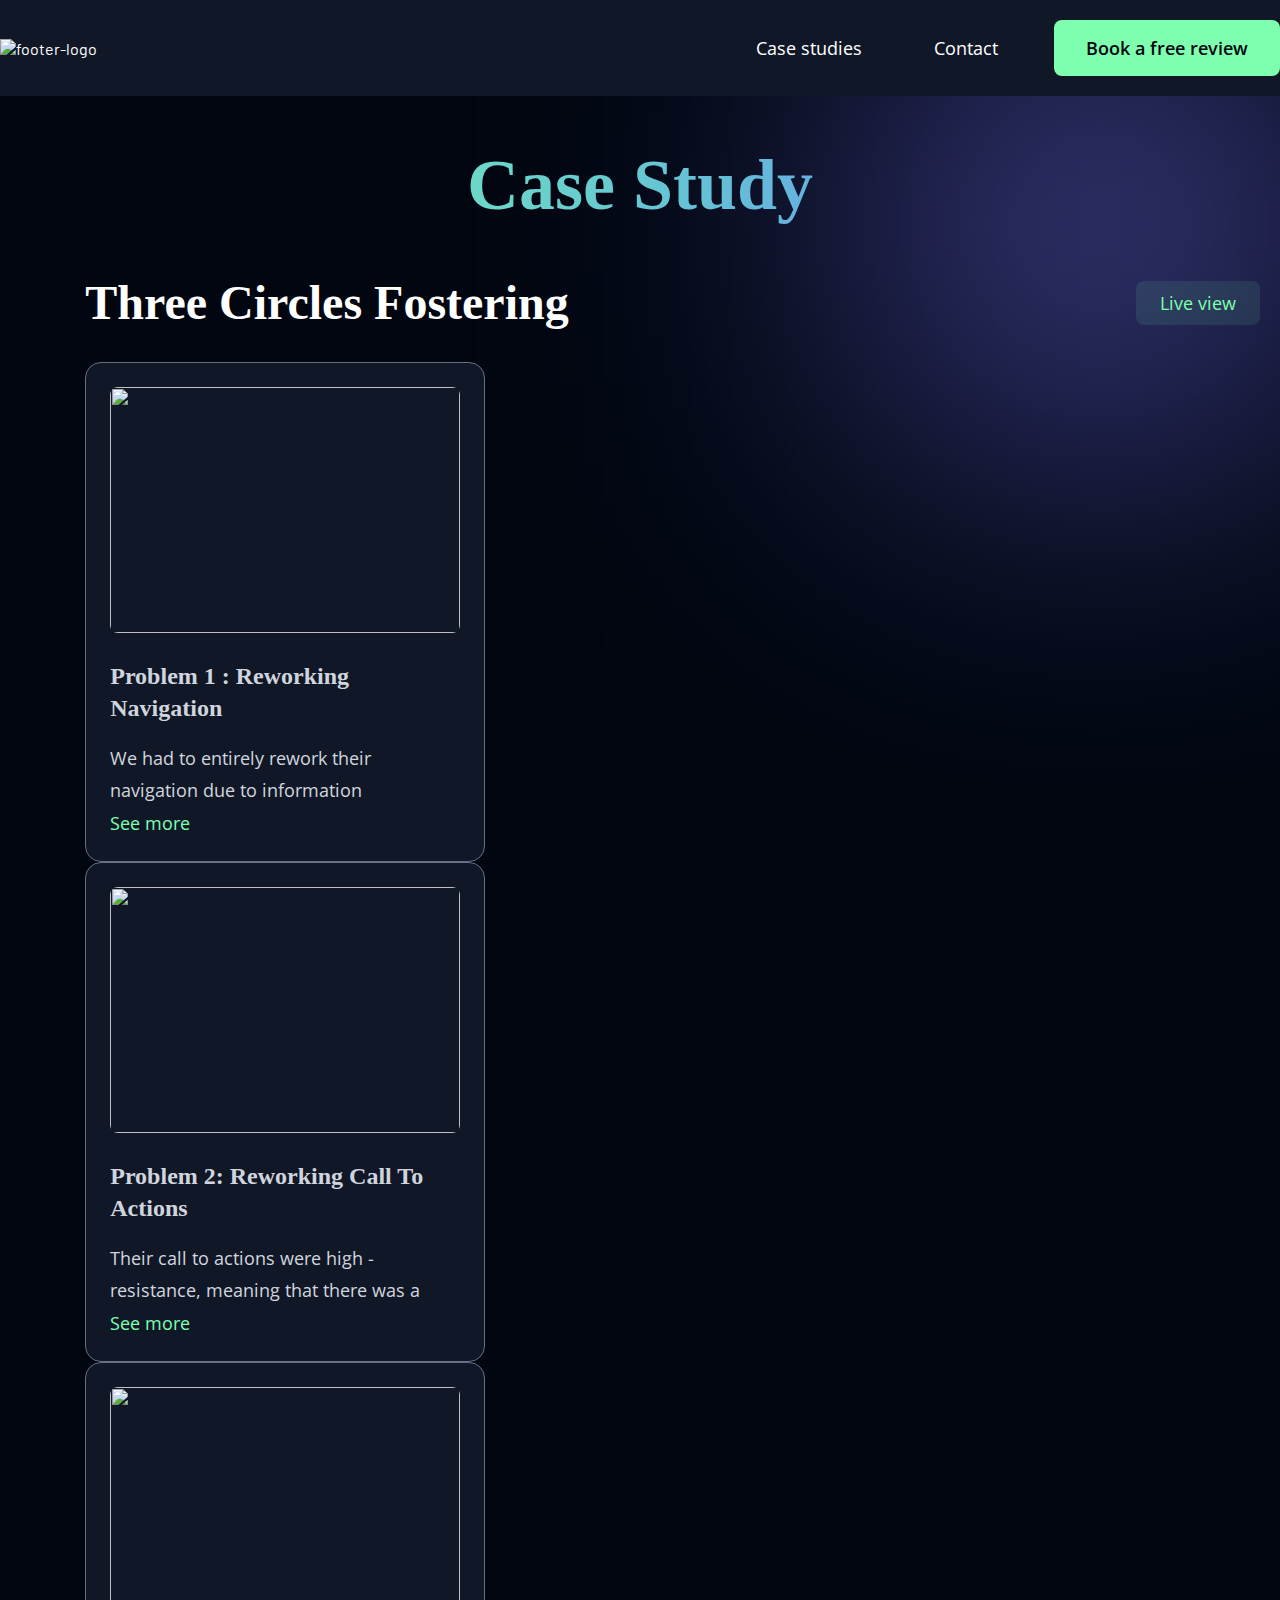
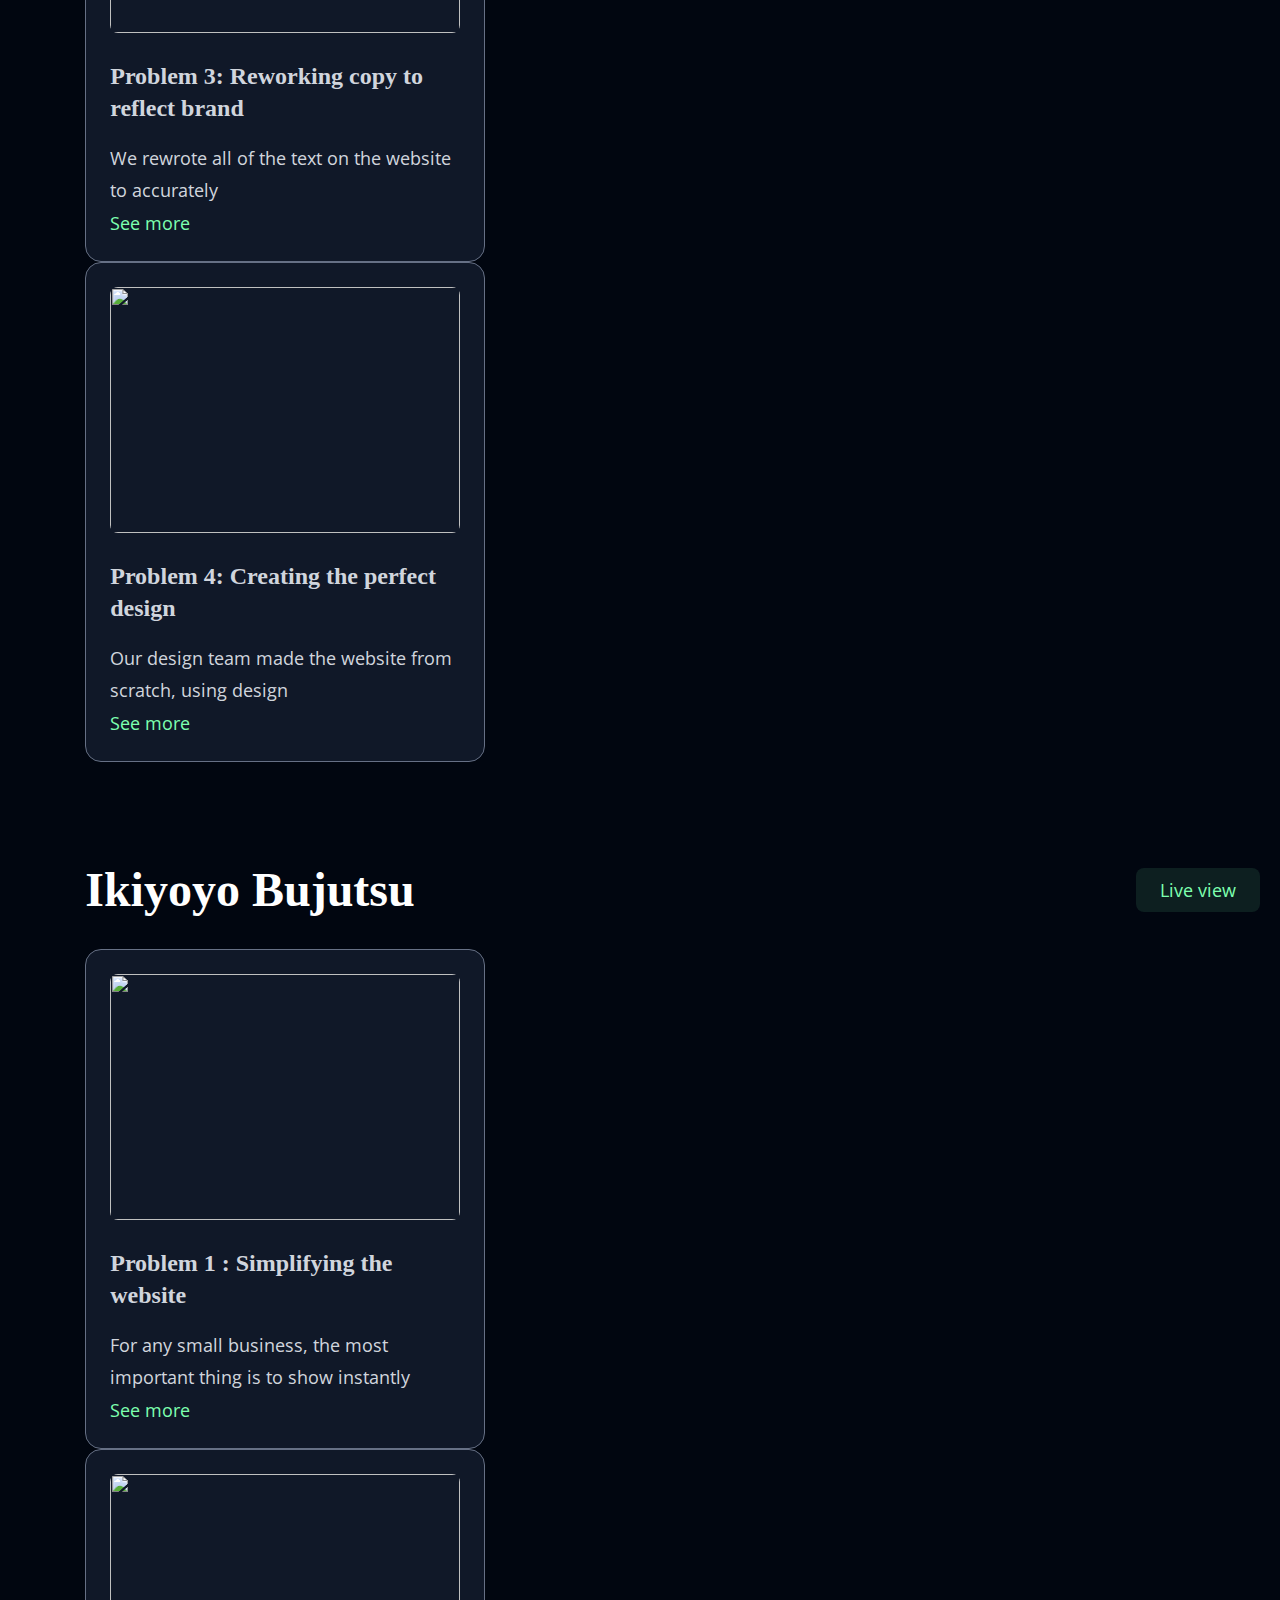
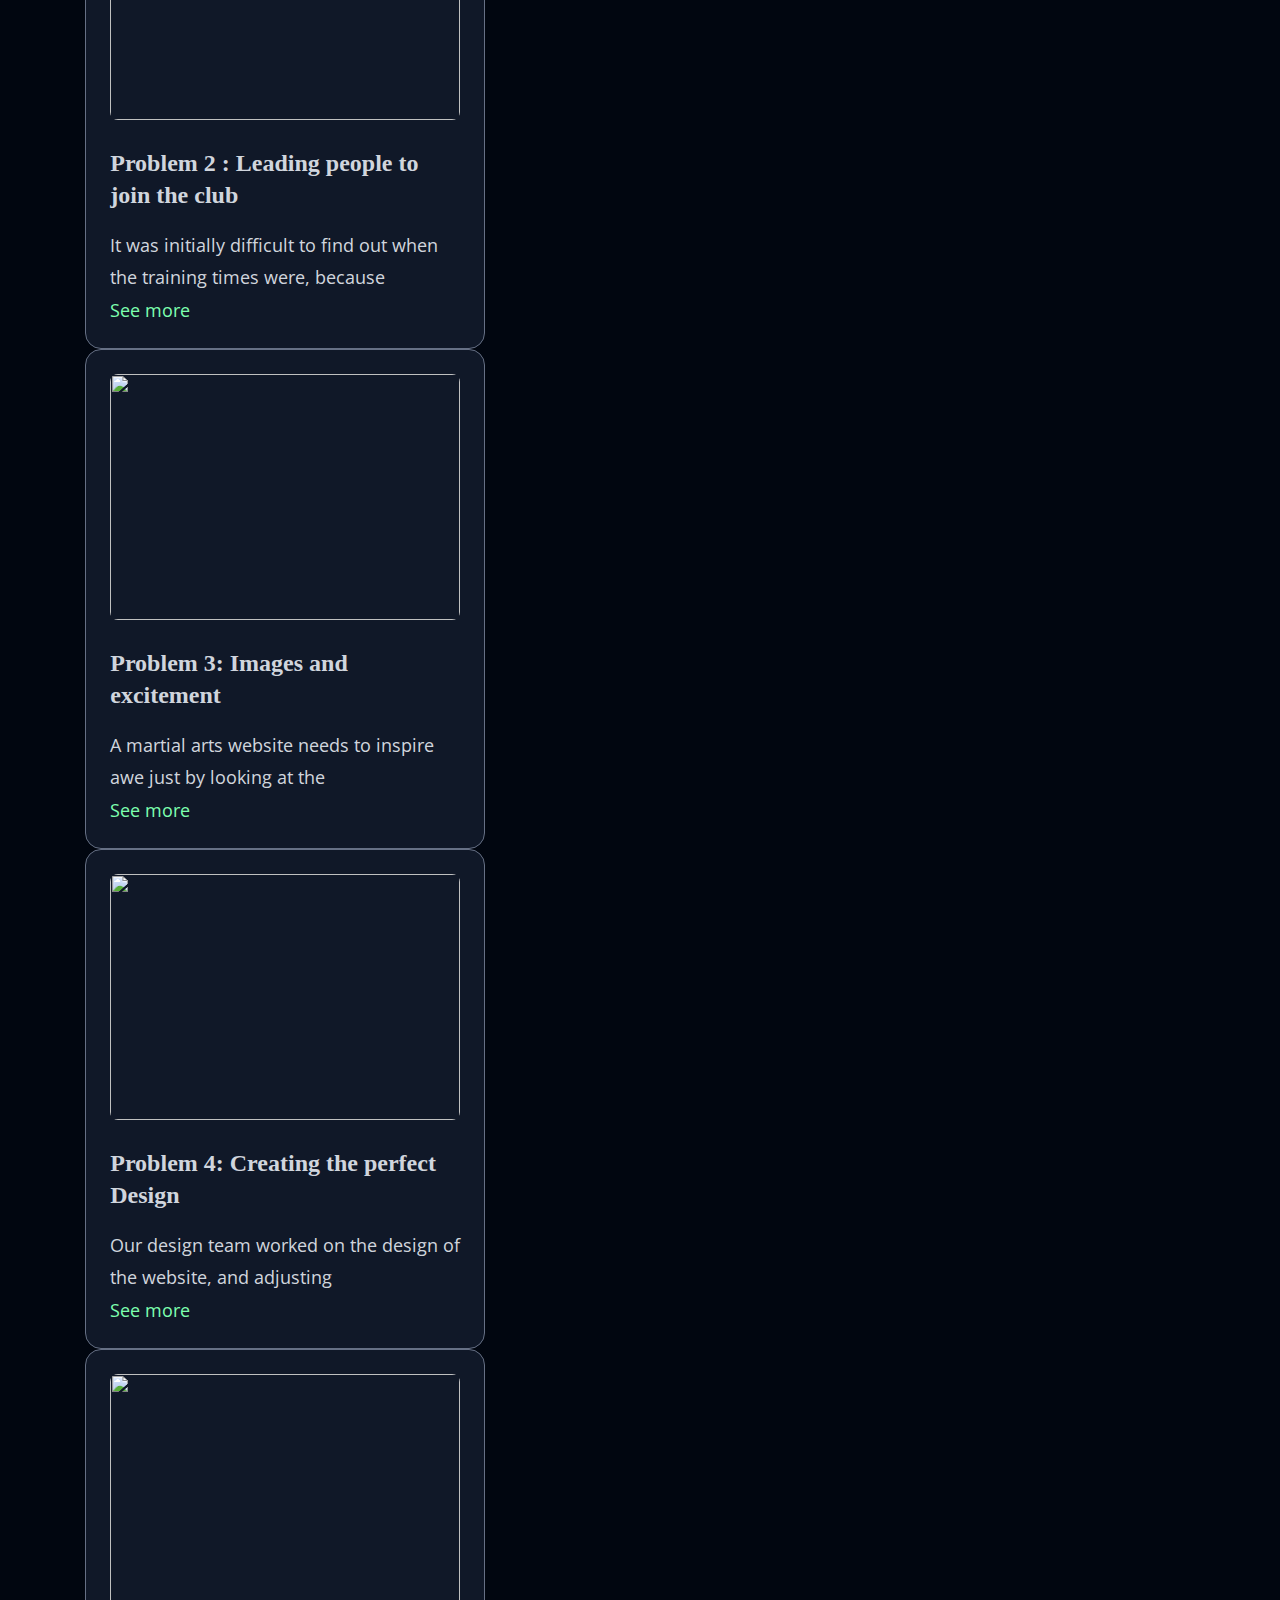
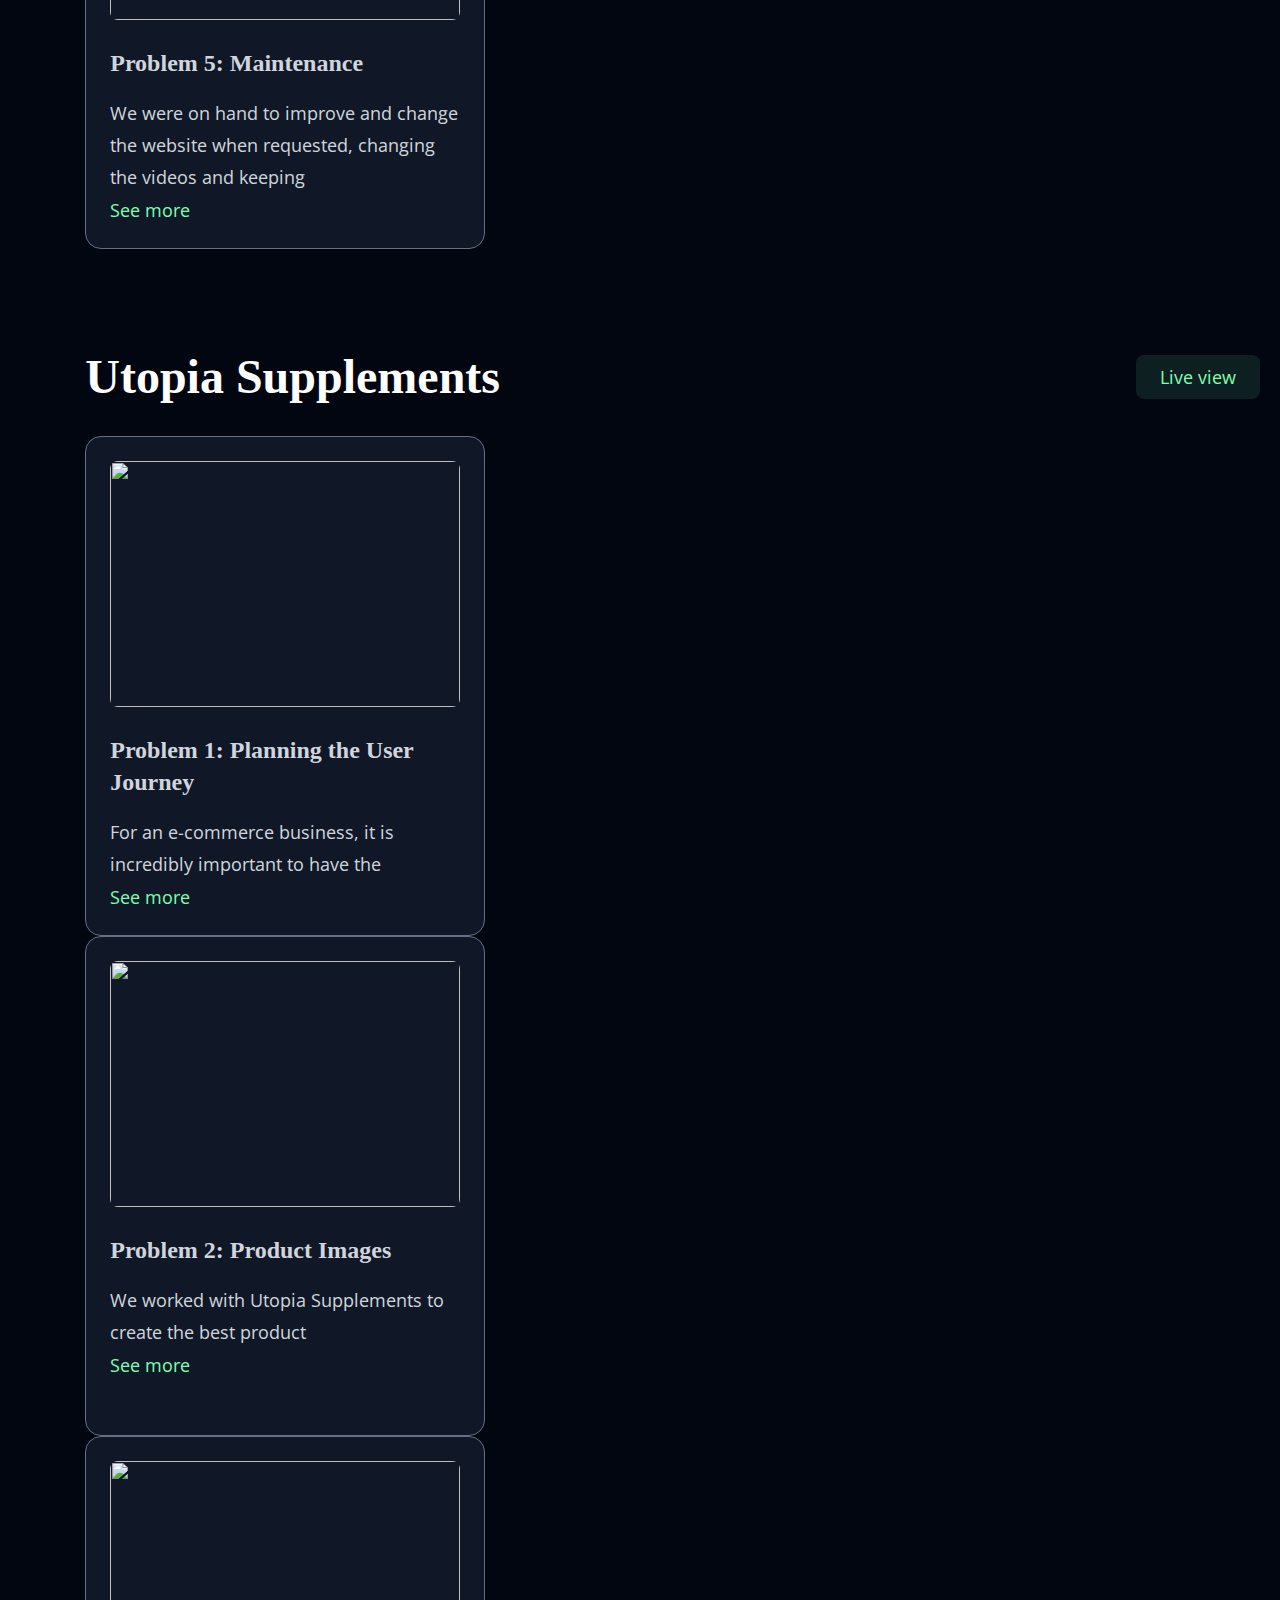
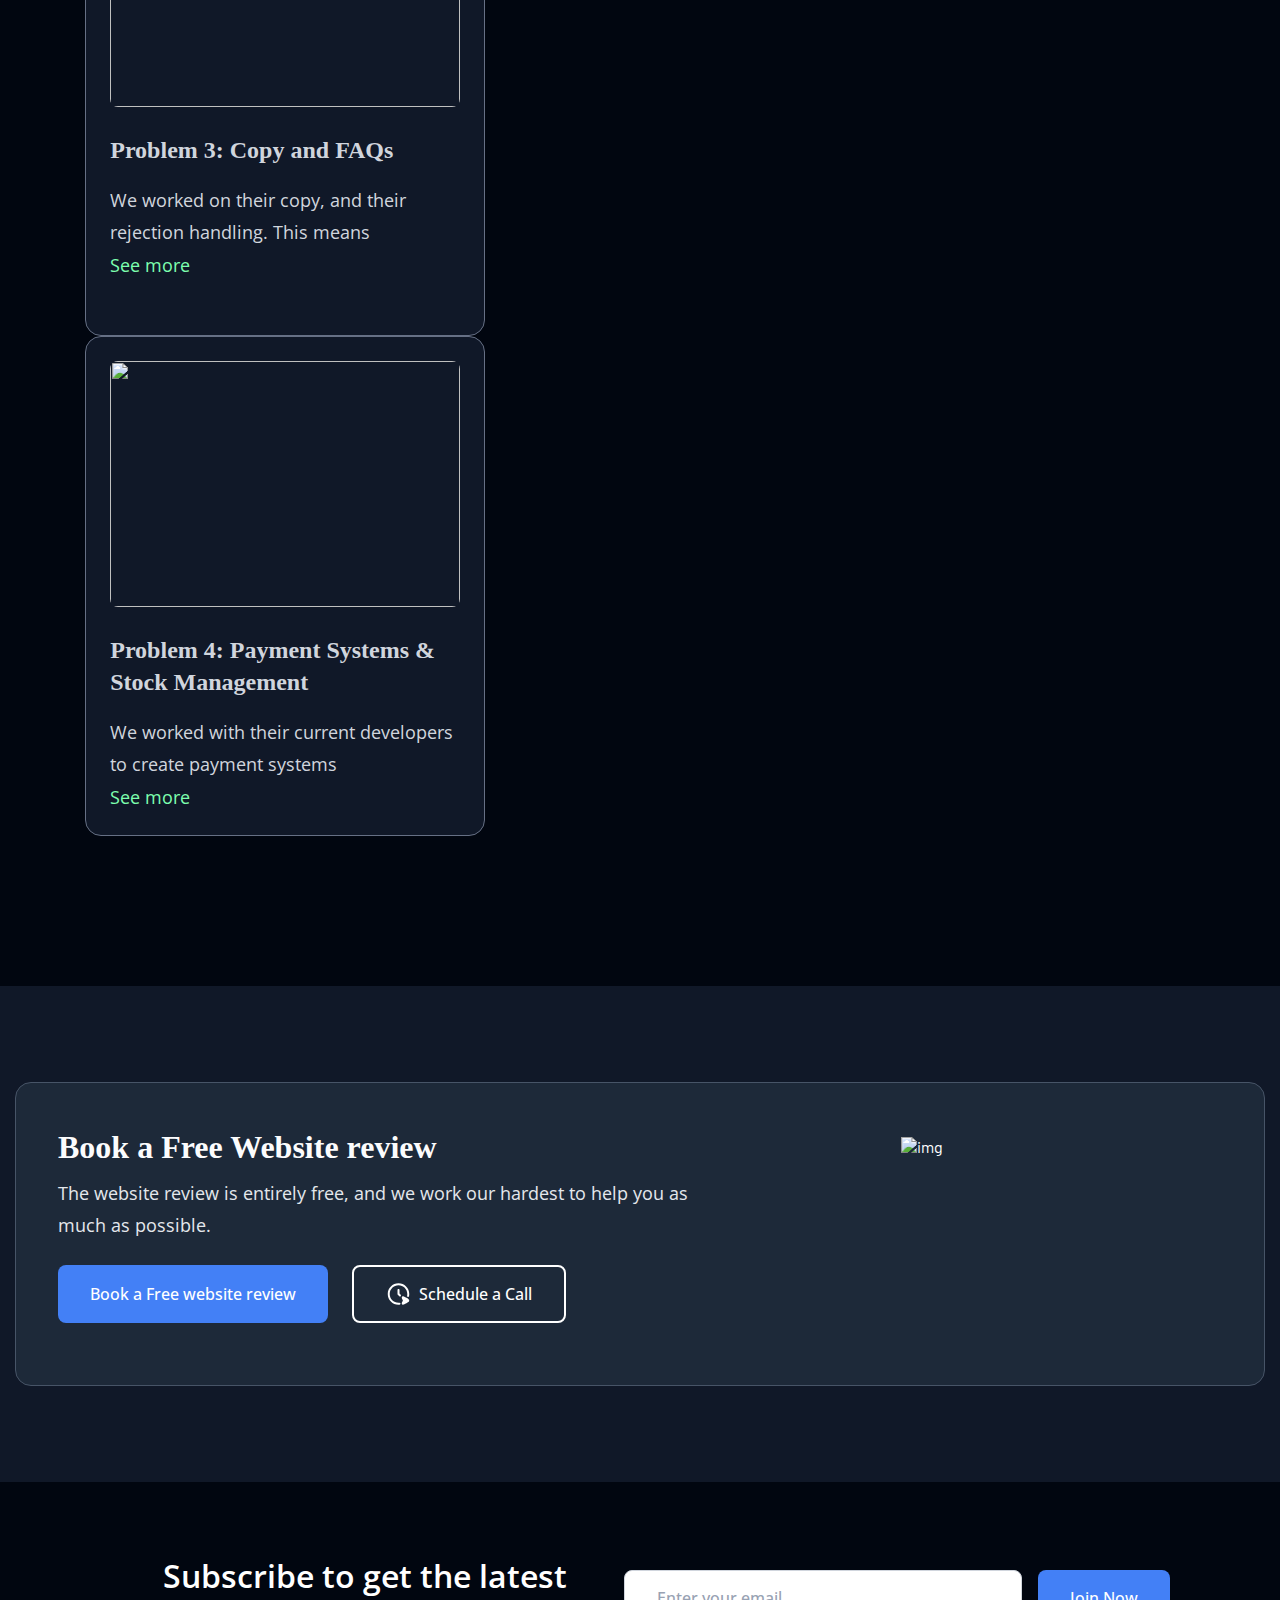
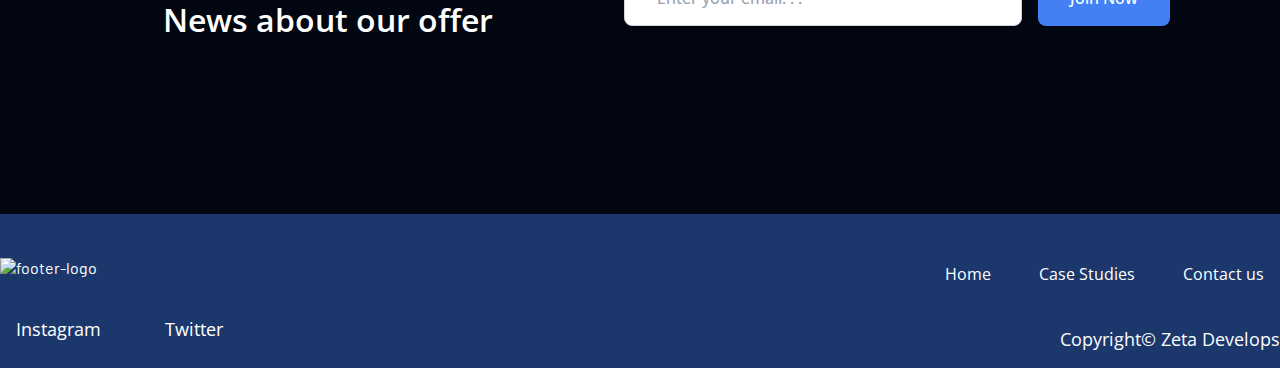
==== commit 1431e0bc: "feat: slider card see more" ====
--- a/case-study.html
+++ b/case-study.html
@@ -20,7 +20,7 @@
       href="https://fonts.googleapis.com/css2?family=Barlow:wght@400;500;600;700&display=swap"
       rel="stylesheet"
     />
-    <link rel="stylesheet" href="style.css" />
+    <link rel="stylesheet" href="./style.css" />
 
     <!-- Slick Slider -->
     <link rel="stylesheet" type="text/css" href="./assets/slick/slick.css" />
@@ -40,15 +40,15 @@
           <a href="/">
             <img
               class="nav-logo"
-              src="/assets/images/logo.png"
+              src="./assets/images/Logo.png"
               alt="footer-logo"
             />
           </a>
 
           <div class="nav-items">
             <ul>
-              <li><a href="/case-study.html">Case studies</a></li>
-              <li><a href="/contact.html">Contact</a></li>
+              <li><a href="./case-study.html">Case studies</a></li>
+              <li><a href="./contact.html">Contact</a></li>
             </ul>
             <button class="btn menu-btn">Book a free review</button>
           </div>
@@ -133,8 +133,15 @@
                   <p>
                     We had to entirely rework their navigation due to
                     information
-                  </p>
-                  <a href="" class="btn-see-more">See more</a>
+                    <span class="more-content">
+                      overload, and users weren’t able to find what they were
+                      looking for. Following a journey approach means that
+                      anyone viewing the website is led naturally through the
+                      pages and onto the call to actions.
+                    </span>
+                  </p>
+                  <span id="see-more" class="btn-see-more">See more</span>
+                  <span id="show-less" class="btn-see-more">Less</span>
                 </div>
               </div>
             </div>
@@ -148,8 +155,17 @@
                   <p>
                     Their call to actions were high - resistance, meaning that
                     there was a
-                  </p>
-                  <a href="" class="btn-see-more">See more</a>
+                    <span class="more-content">
+                      lower conversion rate.
+                      <span class="content-break"
+                        >We created a quiz for anyone to take to see if they are
+                        fit for foster care. We led this onto them signing
+                        up</span
+                      >
+                    </span>
+                  </p>
+                  <span id="see-more" class="btn-see-more">See more</span>
+                  <span id="show-less" class="btn-see-more">Less</span>
                 </div>
               </div>
             </div>
@@ -162,9 +178,15 @@
                   <h4>Problem 3: Reworking copy to reflect brand</h4>
                   <p>
                     We rewrote all of the text on the website to accurately
-                    represent
-                  </p>
-                  <a href="" class="btn-see-more">See more</a>
+
+                    <span class="more-content">
+                      represent the brand. This meant we could show exactly who
+                      Three Circles are, and why they should be picked over
+                      other fostering agencies.
+                    </span>
+                  </p>
+                  <span id="see-more" class="btn-see-more">See more</span>
+                  <span id="show-less" class="btn-see-more">Less</span>
                 </div>
               </div>
             </div>
@@ -174,12 +196,22 @@
                   <img src="./assets/images/slider-card-1.png" alt="" />
                 </div>
                 <div class="content">
-                  <h4>Problem 3: Reworking copy to reflect brand</h4>
-                  <p>
-                    We rewrote all of the text on the website to accurately
-                    represent
-                  </p>
-                  <a href="" class="btn-see-more">See more</a>
+                  <h4>Problem 4: Creating the perfect design</h4>
+                  <p>
+                    Our design team made the website from scratch, using design
+                    <span class="more-content">
+                      fundamentals to make the most visually appealing website
+                      possible.
+
+                      <span class="content-break">
+                        This is important because it gives higher social
+                        proofing, and gives that professional yet homely look
+                        needed for a foster agency.
+                      </span>
+                    </span>
+                  </p>
+                  <span id="see-more" class="btn-see-more">See more</span>
+                  <span id="show-less" class="btn-see-more">Less</span>
                 </div>
               </div>
             </div>
@@ -209,8 +241,21 @@
                   <p>
                     For any small business, the most important thing is to show
                     instantly
-                  </p>
-                  <a href="" class="btn-see-more">See more</a>
+                    <span class="more-content">
+                      what you do and why anyone should choose you. The previous
+                      website had problems with this, and there was nothing eye
+                      catching - most of the content was informational.
+
+                      <span class="content-break">
+                        We reworked the entire website to mainly show customers
+                        what the business does, and then the information is all
+                        separated into a separate section for anyone that wanted
+                        to find this.
+                      </span>
+                    </span>
+                  </p>
+                  <span id="see-more" class="btn-see-more">See more</span>
+                  <span id="show-less" class="btn-see-more">Less</span>
                 </div>
               </div>
             </div>
@@ -224,8 +269,18 @@
                   <p>
                     It was initially difficult to find out when the training
                     times were, because
-                  </p>
-                  <a href="" class="btn-see-more">See more</a>
+                    <span class="more-content">
+                      of the navigation system.
+
+                      <span class="content-break">
+                        We had this on the home page instead, with all of the
+                        call to actions leading to this - so anyone could
+                        quickly find out where to go to join.
+                      </span>
+                    </span>
+                  </p>
+                  <span id="see-more" class="btn-see-more">See more</span>
+                  <span id="show-less" class="btn-see-more">Less</span>
                 </div>
               </div>
             </div>
@@ -239,23 +294,55 @@
                   <p>
                     A martial arts website needs to inspire awe just by looking
                     at the
-                  </p>
-                  <a href="" class="btn-see-more">See more</a>
-                </div>
-              </div>
-            </div>
-            <div class="slider-item">
-              <div class="slider-card">
-                <div class="image">
-                  <img src="./assets/images/slider-img-2.png" alt="" />
-                </div>
-                <div class="content">
-                  <h4>Problem 3: Reworking copy to reflect brand</h4>
-                  <p>
-                    We rewrote all of the text on the website to accurately
-                    represent
-                  </p>
-                  <a href="" class="btn-see-more">See more</a>
+                    <span class="more-content">
+                      website. An informational website doesn’t work well with
+                      this sort of business, and instead it should be image
+                      heavy to lead people to the call to actions.
+                    </span>
+                  </p>
+                  <span id="see-more" class="btn-see-more">See more</span>
+                  <span id="show-less" class="btn-see-more">Less</span>
+                </div>
+              </div>
+            </div>
+            <div class="slider-item">
+              <div class="slider-card">
+                <div class="image">
+                  <img src="./assets/images/slider-img-2.png" alt="" />
+                </div>
+                <div class="content">
+                  <h4>Problem 4: Creating the perfect Design</h4>
+                  <p>
+                    Our design team worked on the design of the website, and
+                    adjusting
+
+                    <span class="more-content">
+                      Our design team worked on the design of the website, and
+                      adjusting and improving it to the clients needs. The
+                      client was incredibly happy with the results and new
+                      members from the new and refined website.
+                    </span>
+                  </p>
+                  <span id="see-more" class="btn-see-more">See more</span>
+                  <span id="show-less" class="btn-see-more">Less</span>
+                </div>
+              </div>
+            </div>
+            <div class="slider-item">
+              <div class="slider-card">
+                <div class="image">
+                  <img src="./assets/images/slider-img-2.png" alt="" />
+                </div>
+                <div class="content">
+                  <h4>Problem 5: Maintenance</h4>
+                  <p>
+                    We were on hand to improve and change the website when
+                    requested, changing the videos and keeping
+
+                    <span class="more-content"> them fresh. </span>
+                  </p>
+                  <span id="see-more" class="btn-see-more">See more</span>
+                  <span id="show-less" class="btn-see-more">Less</span>
                 </div>
               </div>
             </div>
@@ -285,8 +372,25 @@
                   <p>
                     For an e-commerce business, it is incredibly important to
                     have the
-                  </p>
-                  <a href="" class="btn-see-more">See more</a>
+
+                    <span class="more-content">
+                      content leading to a purchase, and this was our main
+                      focus. We came up with as many pieces of content that sold
+                      the product as possible, by showing reviews and
+                      testimonials, comparing the product to competitors, and
+                      using awe inspiring imagery to entice people to purchase.
+
+                      <span class="content-break">
+                        Making all of the bonuses such as free international
+                        shipping and payment options, we distinguished them from
+                        the other businesses in the space. By incorporating cart
+                        abandonment mail systems and bonuses with purchases, we
+                        had a massive effect on their customer lifetime value.
+                      </span>
+                    </span>
+                  </p>
+                  <span id="see-more" class="btn-see-more">See more</span>
+                  <span id="show-less" class="btn-see-more">Less</span>
                 </div>
               </div>
             </div>
@@ -299,8 +403,15 @@
                   <h4>Problem 2: Product Images</h4>
                   <p>
                     We worked with Utopia Supplements to create the best product
-                  </p>
-                  <a href="" class="btn-see-more">See more</a>
+
+                    <span class="more-content">
+                      images that would lead to the highest number of sales. We
+                      planned photographs that they could take to display their
+                      product.
+                    </span>
+                  </p>
+                  <span id="see-more" class="btn-see-more">See more</span>
+                  <span id="show-less" class="btn-see-more">Less</span>
                 </div>
               </div>
             </div>
@@ -314,23 +425,36 @@
                   <p>
                     We worked on their copy, and their rejection handling. This
                     means
-                  </p>
-                  <a href="" class="btn-see-more">See more</a>
-                </div>
-              </div>
-            </div>
-            <div class="slider-item">
-              <div class="slider-card">
-                <div class="image">
-                  <img src="./assets/images/slider-img-2.png" alt="" />
-                </div>
-                <div class="content">
-                  <h4>Problem 3: Reworking copy to reflect brand</h4>
-                  <p>
-                    We rewrote all of the text on the website to accurately
-                    represent
-                  </p>
-                  <a href="" class="btn-see-more">See more</a>
+
+                    <span class="more-content">
+                      we questioned the reasons customers had against buying -
+                      for example why should they purchase this instead of just
+                      an energy drink?
+                    </span>
+                  </p>
+                  <span id="see-more" class="btn-see-more">See more</span>
+                  <span id="show-less" class="btn-see-more">Less</span>
+                </div>
+              </div>
+            </div>
+            <div class="slider-item">
+              <div class="slider-card">
+                <div class="image">
+                  <img src="./assets/images/slider-img-2.png" alt="" />
+                </div>
+                <div class="content">
+                  <h4>Problem 4: Payment Systems & Stock Management</h4>
+                  <p>
+                    We worked with their current developers to create payment
+                    systems
+                    <span class="more-content">
+                      and automated emails to make sure everything runs
+                      smoothly. After all, an e-commerce business cannot make
+                      money without their payment system.
+                    </span>
+                  </p>
+                  <span id="see-more" class="btn-see-more">See more</span>
+                  <span id="show-less" class="btn-see-more">Less</span>
                 </div>
               </div>
             </div>
@@ -435,7 +559,7 @@
           <div>
             <img
               class="footer-logo"
-              src="/assets/images/logo.png"
+              src="./assets/images/Logo.png"
               alt="footer-logo"
             />
             <div class="footer-social">
@@ -446,18 +570,18 @@
 
           <div>
             <div class="footer-menu">
-              <a href="/index.html">Home</a>
-              <a href="/case-study.html">Case Studies</a>
-              <a href="/contact.html">Contact us</a>
+              <a href="./index.html">Home</a>
+              <a href="./case-study.html">Case Studies</a>
+              <a href="./contact.html">Contact us</a>
             </div>
             <p class="copyright-text">Copyright© Zeta Develops</p>
           </div>
         </div>
         <div class="footer-mobile">
           <div class="footer-mb-menu">
-            <a href="/index.html">Home</a>
-            <a href="/case-study.html">Case Studies</a>
-            <a href="/contact.html">Contact us</a>
+            <a href="./index.html">Home</a>
+            <a href="./case-study.html">Case Studies</a>
+            <a href="./contact.html">Contact us</a>
           </div>
           <div class="footer-mb-social">
             <a href="#">Instagram</a>
--- a/style.css
+++ b/style.css
@@ -763,8 +763,95 @@
 
 /*========== Timeline section styling ==========*/
 .timeline-wrapper {
-  padding-top: 156px;
+  padding-top: 230px;
   background: #010610;
+}
+
+.tl-heading {
+  font-family: 'Open Sans';
+  font-weight: 700;
+  font-size: 56px;
+  line-height: 80px;
+}
+
+.tl-item-container {
+  padding-top: 48px;
+  display: grid;
+  grid-template-columns: 1fr 16px 1fr;
+}
+
+.tl-middle-line-warp {
+  margin: 0 auto;
+}
+
+.tl-middle-line {
+  position: relative;
+  top: 83px;
+  background: #344054;
+  width: 1px;
+  height: 176px;
+}
+
+.tl-middle-last-line {
+  position: relative;
+  top: 83px;
+  background: #344054;
+  width: 1px;
+}
+
+.tl-middle-circle {
+  position: absolute;
+  display: flex;
+  justify-content: center;
+  align-items: center;
+  top: 0;
+  left: 50%;
+  width: 16px;
+  height: 16px;
+  background: #ffffff;
+  border: 1px solid #1b376c;
+  border-radius: 8px;
+  -webkit-transform: translateX(-50%);
+  transform: translateX(-50%);
+}
+
+.tl-circle-dot {
+  width: 4px;
+  height: 4px;
+  border-radius: 2px;
+  background: #1b376c;
+}
+
+.tl-card-content {
+  background: #101828;
+  border: 1px solid #344054;
+  border-radius: 8px;
+  padding: 24px;
+  margin: 0 20px;
+}
+
+.tl-card-content h3 {
+  font-family: 'Open Sans';
+  font-weight: 500;
+  font-size: 18px;
+  line-height: 28px;
+  color: #fafafa;
+  margin-bottom: 8px;
+}
+
+.tl-card-content p {
+  font-family: 'Open Sans';
+  font-size: 16px;
+  line-height: 24px;
+  color: #eaeefd;
+}
+
+.tl-left-empty-card {
+  height: 158px;
+}
+
+.tl-right-empty-card {
+  height: 144px;
 }
 
 .tl-mobile-inner {
@@ -772,12 +859,16 @@
 }
 
 @media screen and (max-width: 767px) {
+  .tl-item-container {
+    display: none;
+  }
+
   .tl-mobile-inner {
     display: block;
     padding: 0 20px;
   }
 
-  .tl-mobile-inner h2 {
+  .tl-heading {
     font-family: 'DM Sans';
     font-weight: 700;
     font-size: 24px;
@@ -823,9 +914,17 @@
   padding: 64px 0;
 }
 
+.process-container {
+  max-width: 1268px;
+  margin: 0 auto;
+  padding: 0 20px;
+}
+
 .process-cards {
   margin-top: 48px;
   display: flex;
+  justify-content: center;
+
   gap: 24px;
 }
 
@@ -834,8 +933,8 @@
 }
 
 .process-card {
-  width: 612px;
-  max-width: 100%;
+  max-width: 612px;
+  /* max-width: 100%; */
   background: #101828;
   border: 1px solid #98a2b3;
   border-radius: 16px;
@@ -875,11 +974,16 @@
 
 .process-slider {
   display: none;
-}
-
-@media screen and (max-width: 767px) {
+  margin-top: 48px;
+}
+
+@media screen and (max-width: 1240px) {
   .process-cards {
     display: none;
+  }
+
+  .process-container {
+    padding-right: 0;
   }
 
   .process-slider {
@@ -891,6 +995,35 @@
 
   .process-slider .process-card {
     /* width: 290px; */
+  }
+}
+
+@media screen and (max-width: 600px) {
+  .process-heading {
+    font-size: 24px;
+    line-height: 30px;
+    text-align: left;
+    padding-left: 10px;
+  }
+
+  .process-slider {
+    margin-top: 24px;
+  }
+
+  .process-card {
+    max-width: 290px;
+    padding: 12px;
+    padding-bottom: 40px;
+  }
+
+  .process-card-content {
+    margin-top: 16px;
+    font-size: 14px;
+    line-height: 22px;
+    padding: 0;
+  }
+  .process-slider .slider-item {
+    /* width: auto !important; */
   }
 }
 
@@ -1651,6 +1784,19 @@
 #utopia {
   margin-bottom: 150px !important;
 }
+/* more-content */
+.content-break {
+  display: block;
+  margin-top: 16px;
+}
+
+#show-less {
+  display: none;
+}
+
+.collapsed {
+  display: none;
+}
 
 .slider-header {
   display: flex;
@@ -1684,13 +1830,14 @@
   cursor: pointer;
 }
 .slider-header .btn-live:hover {
-  color: rgb(81, 226, 136);
+  background: #329859;
+  color: #f2fff7;
 }
 
 .slider-card {
   background: #101828;
   max-width: 400px;
-  height: 500px;
+  min-height: 500px;
   border: 1px solid #667085;
   border-radius: 16px;
   padding: 24px;
@@ -1735,7 +1882,8 @@
 }
 
 .slider-item {
-  margin: 0 10px;
+  /* margin: 0 10px; */
+  margin-right: 24px;
   padding-left: 0px !important;
 }
 
@@ -1796,6 +1944,16 @@
 }
 
 @media screen and (max-width: 768px) {
+  .slider-header {
+    margin-bottom: 16px;
+  }
+  .slick-dots {
+    transform: translateY(16px);
+  }
+  .slider-item {
+    margin-right: 16px;
+  }
+
   #case-study #header {
     display: none;
   }
@@ -1819,6 +1977,7 @@
   }
   #case-study section {
     margin-left: 20px;
+    margin-bottom: 64px;
   }
 
   .slider-card {
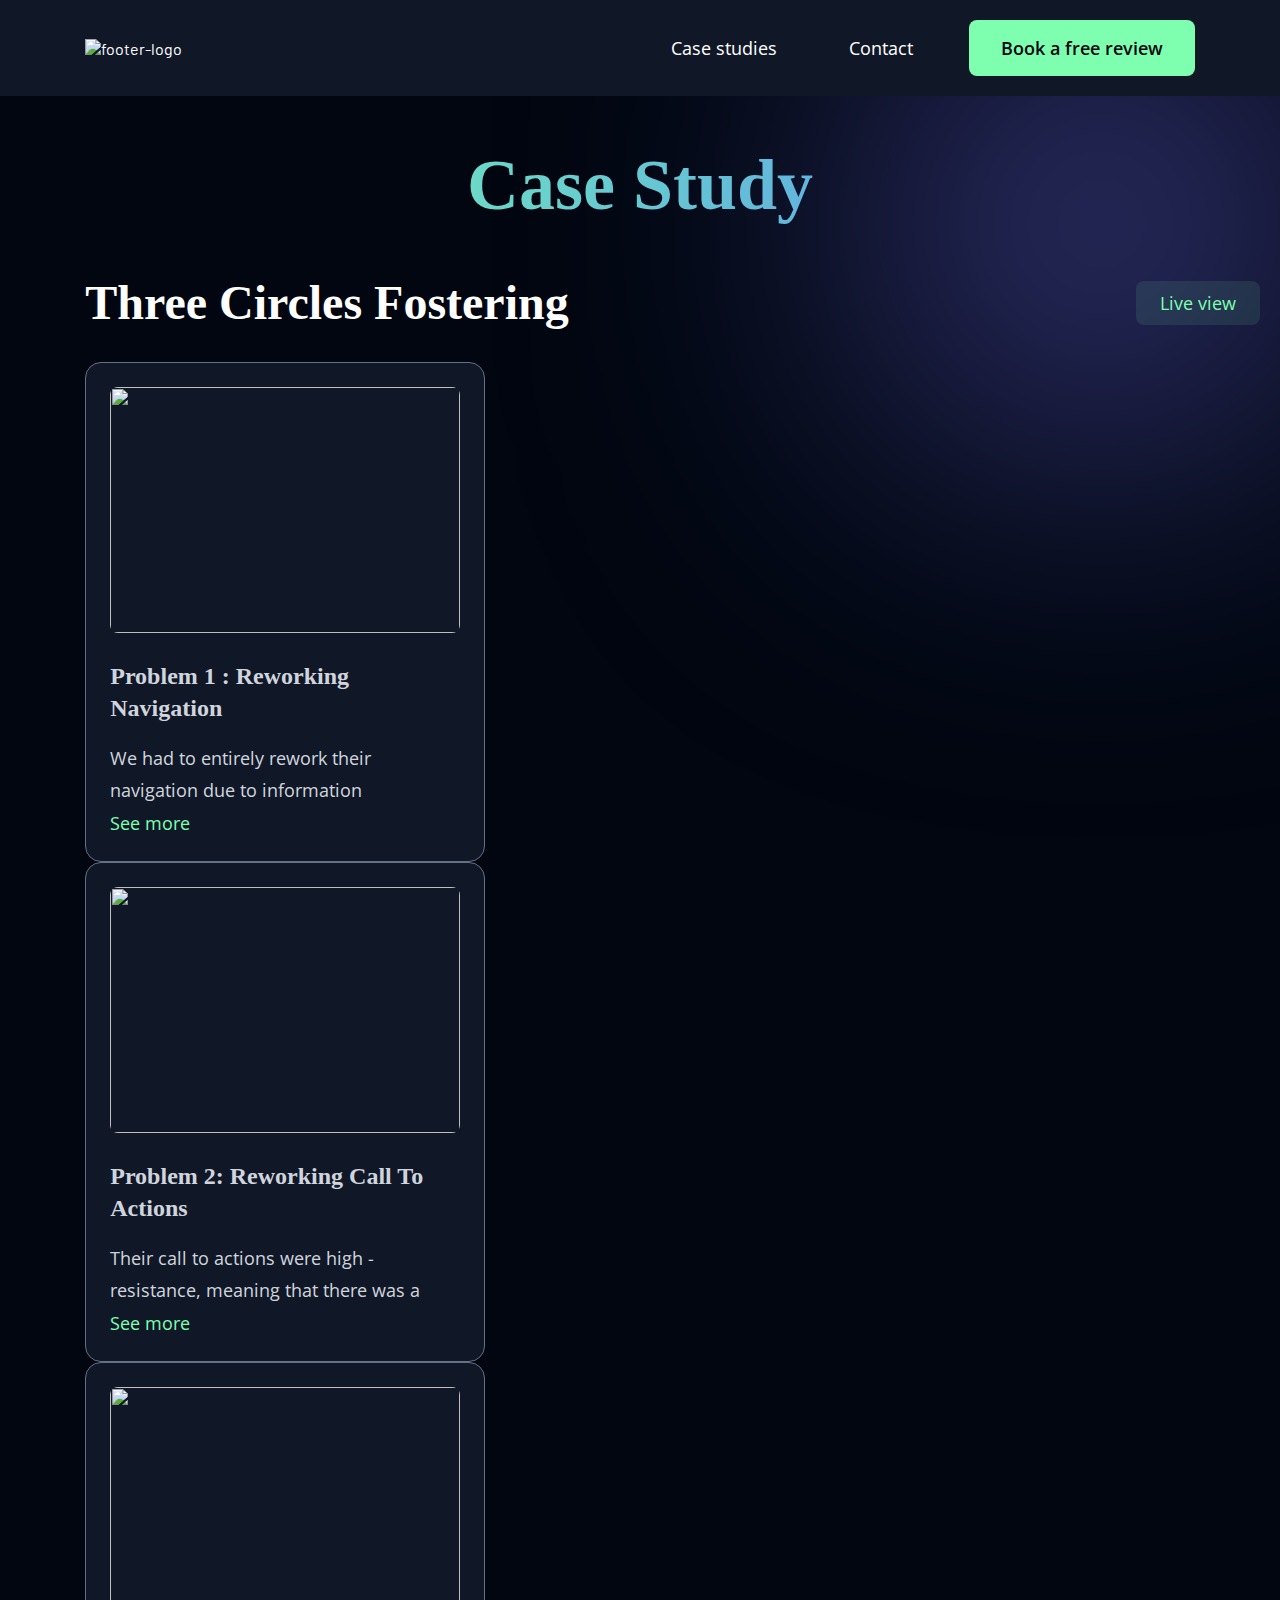
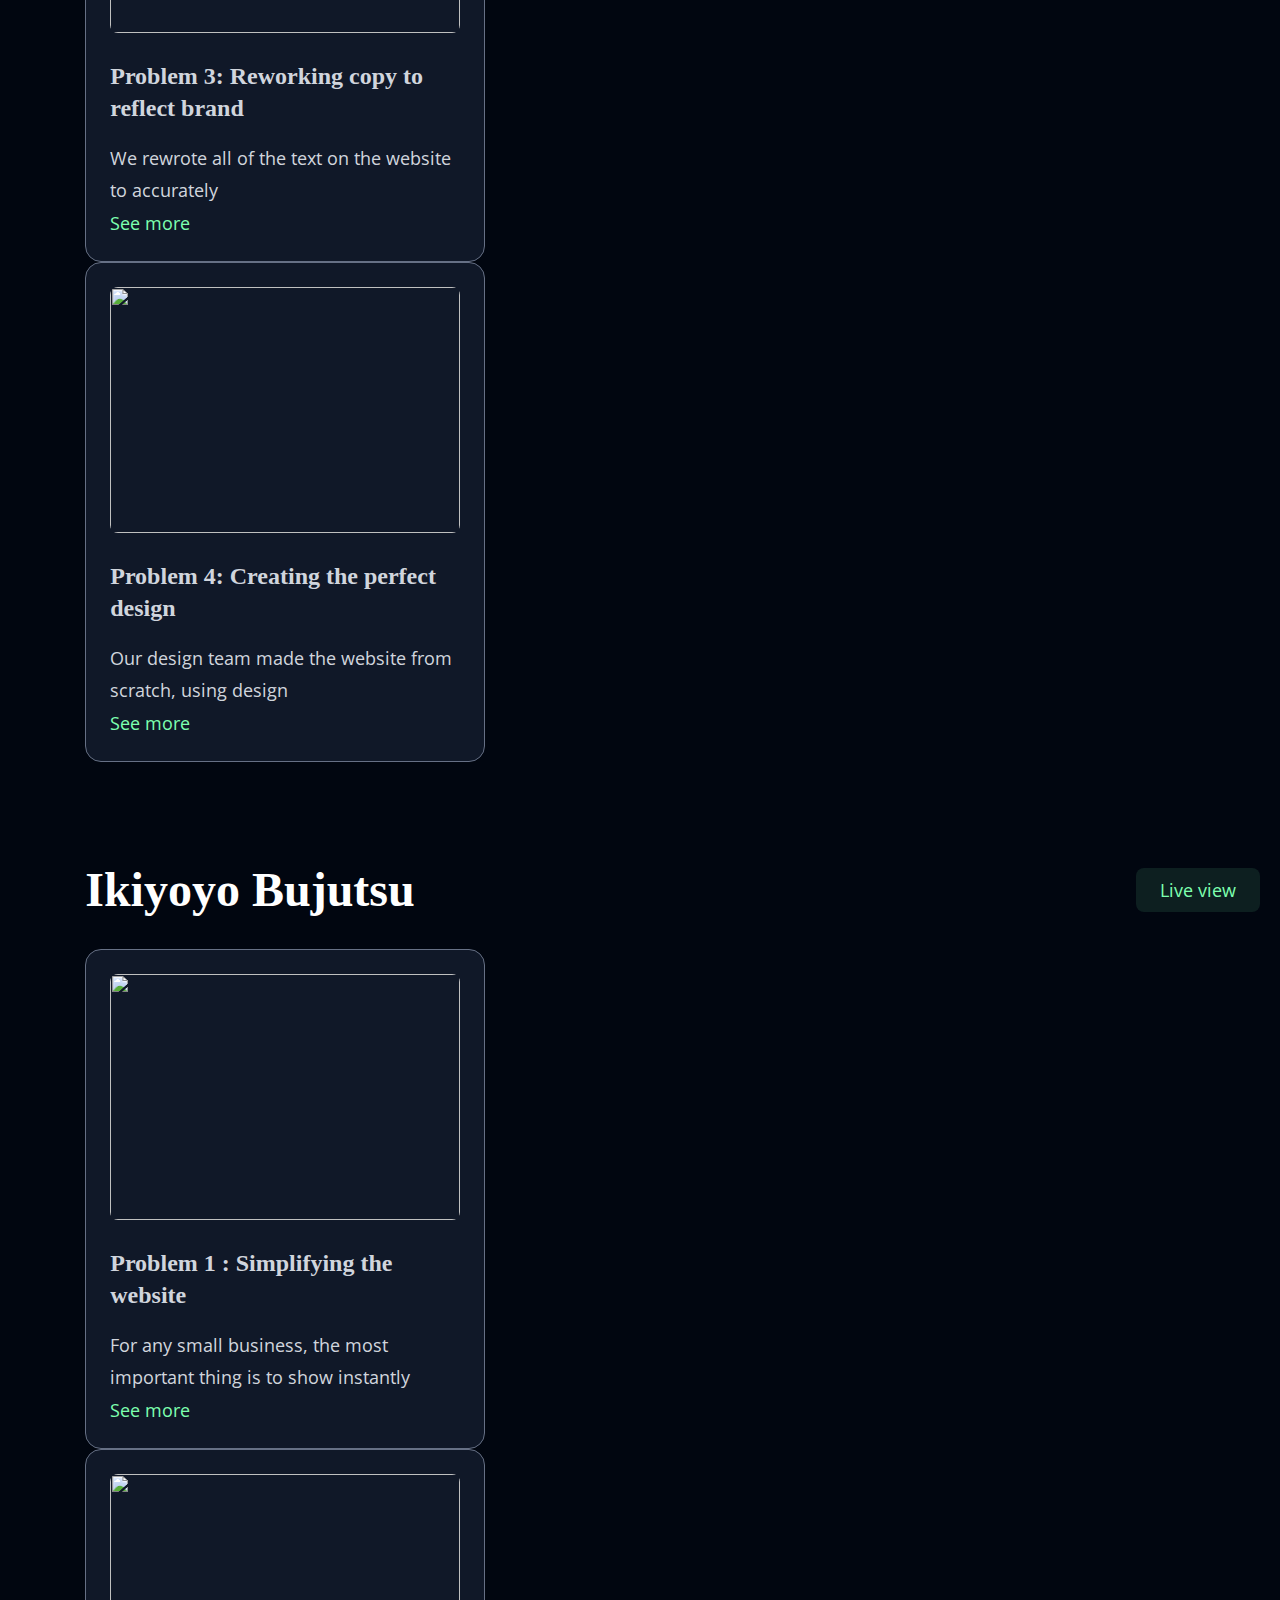
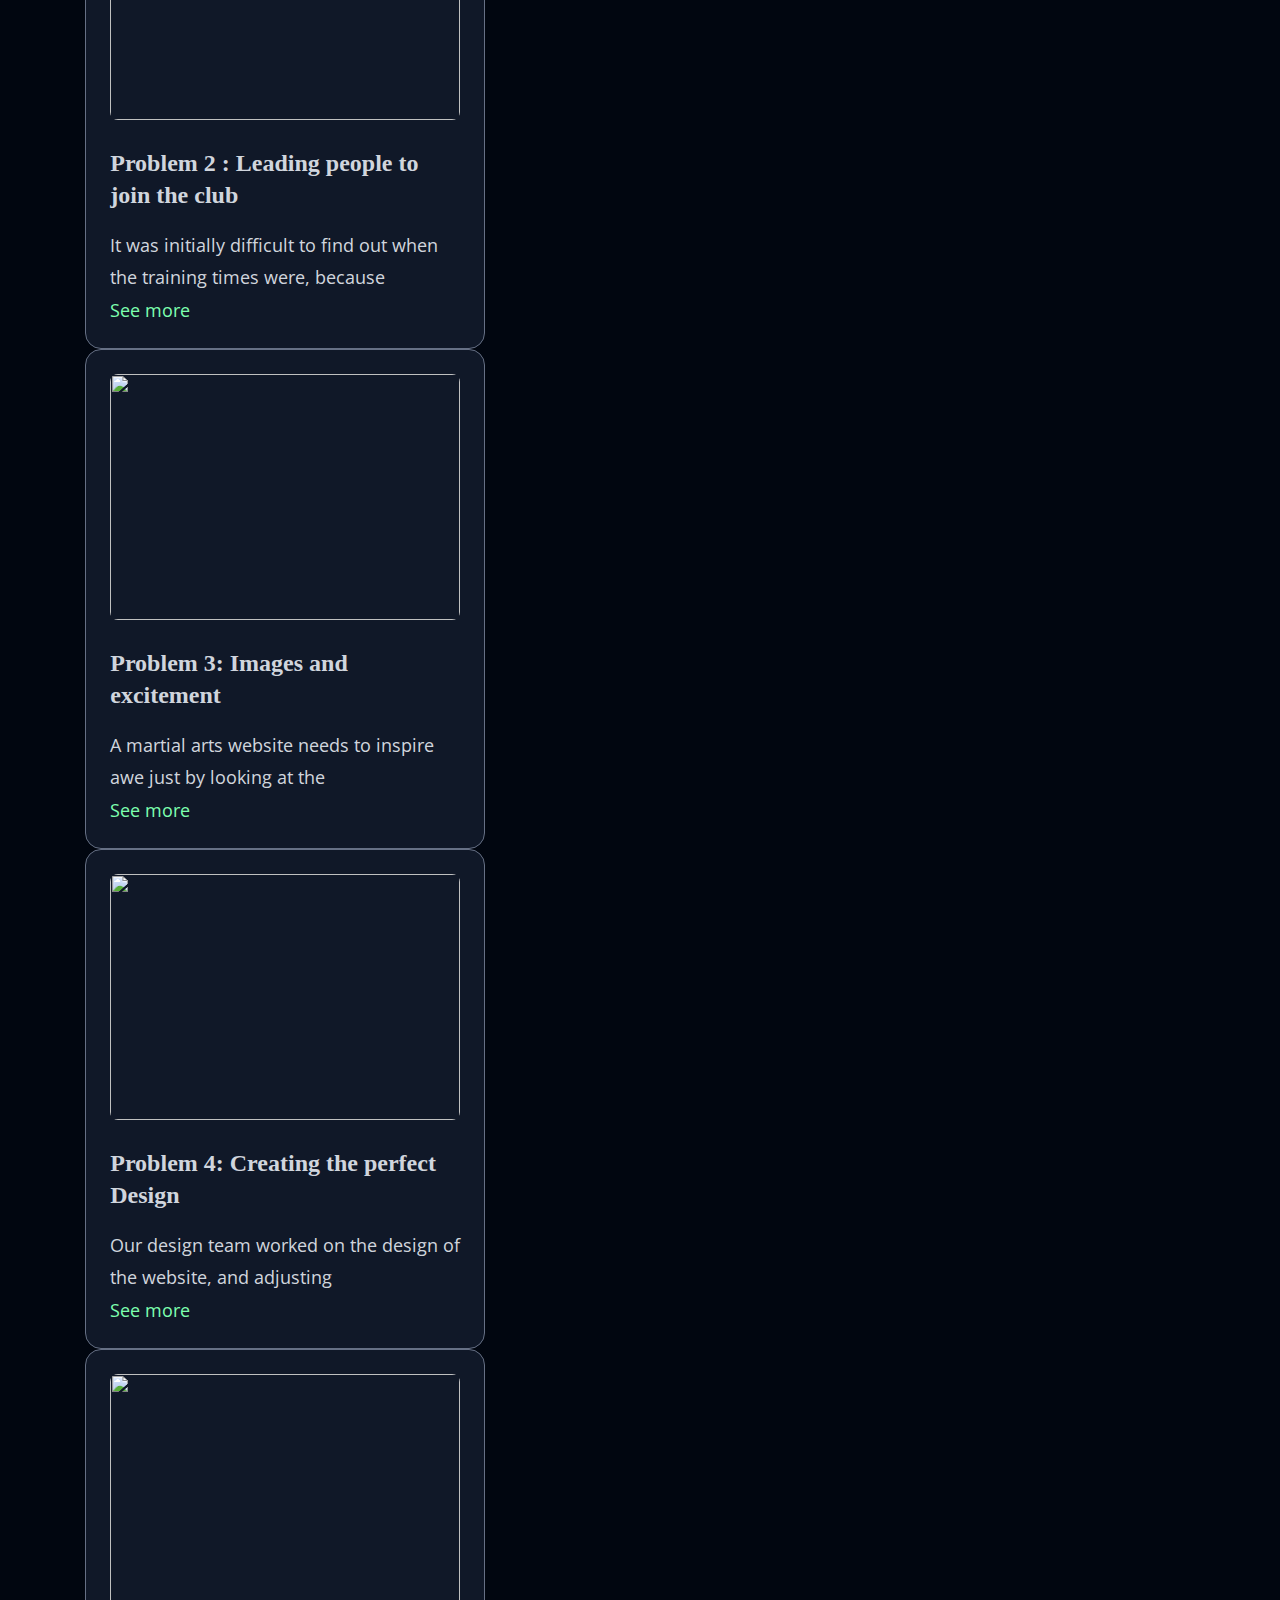
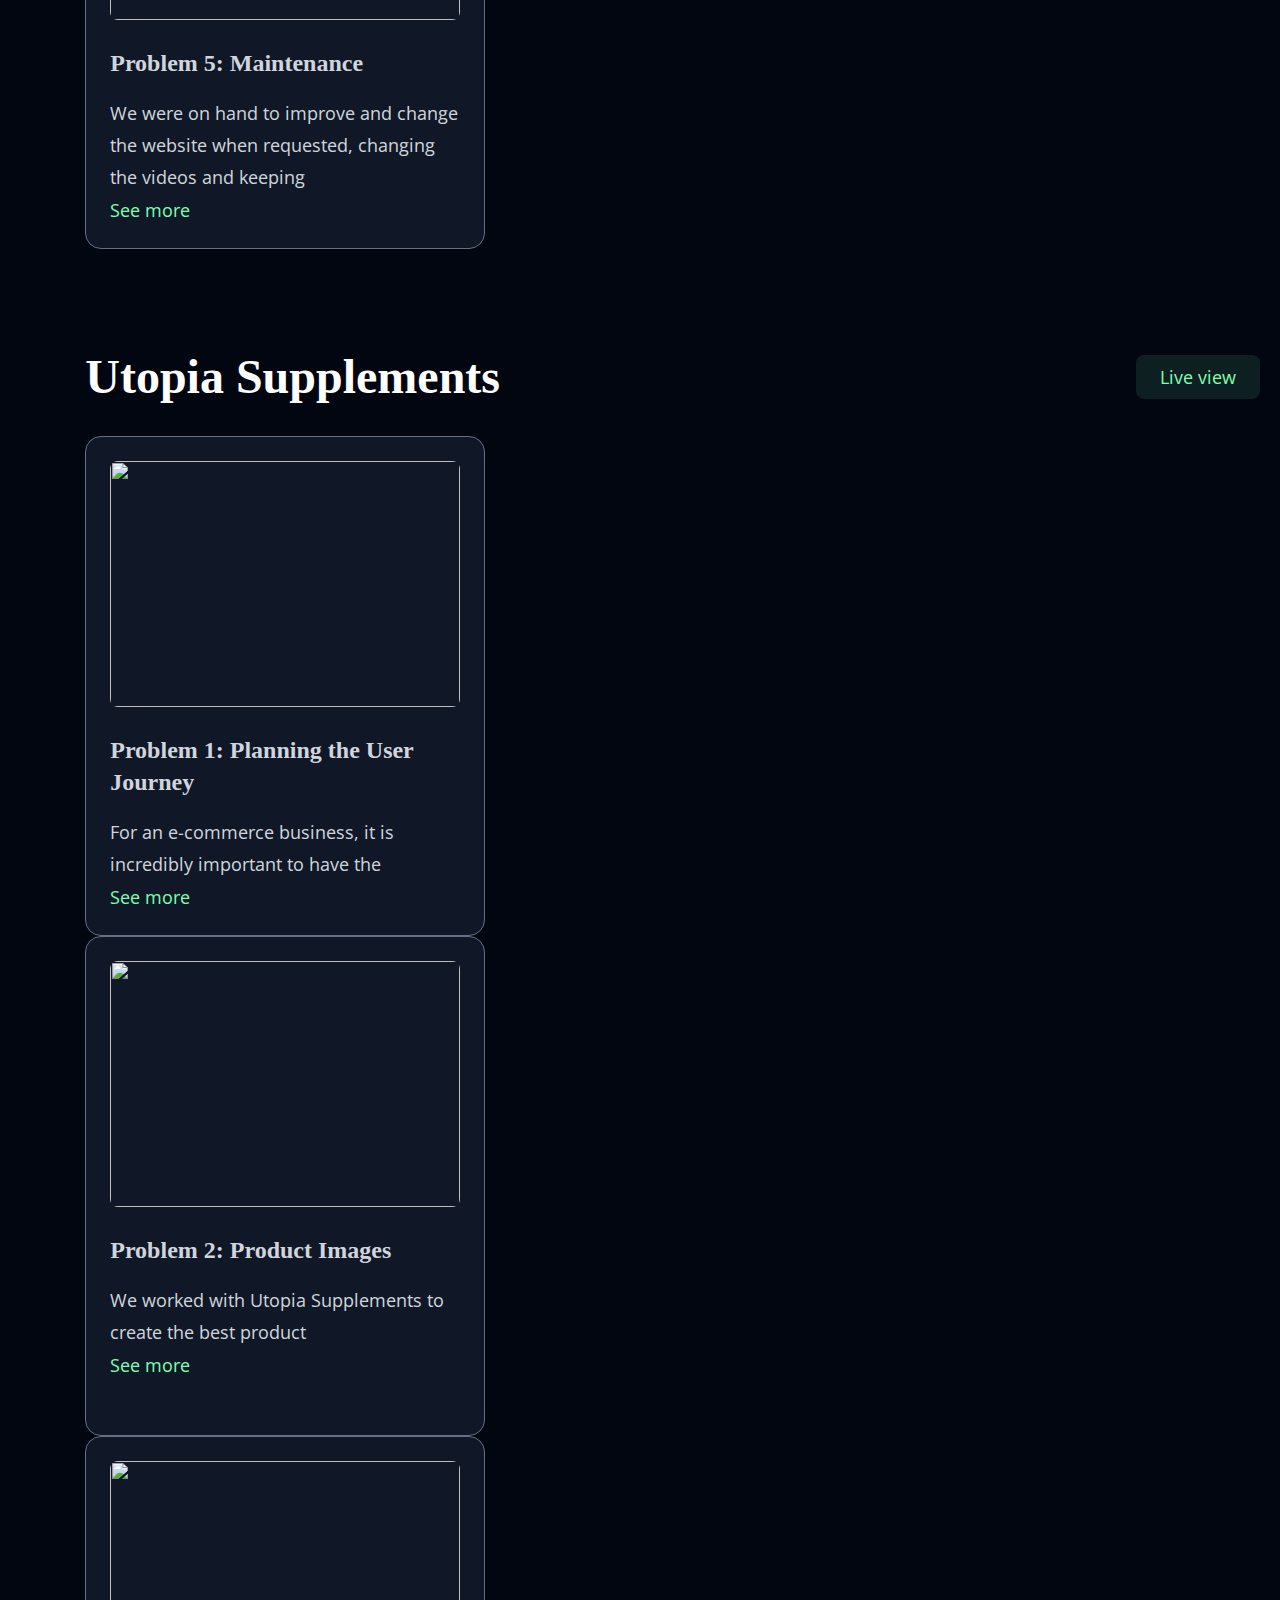
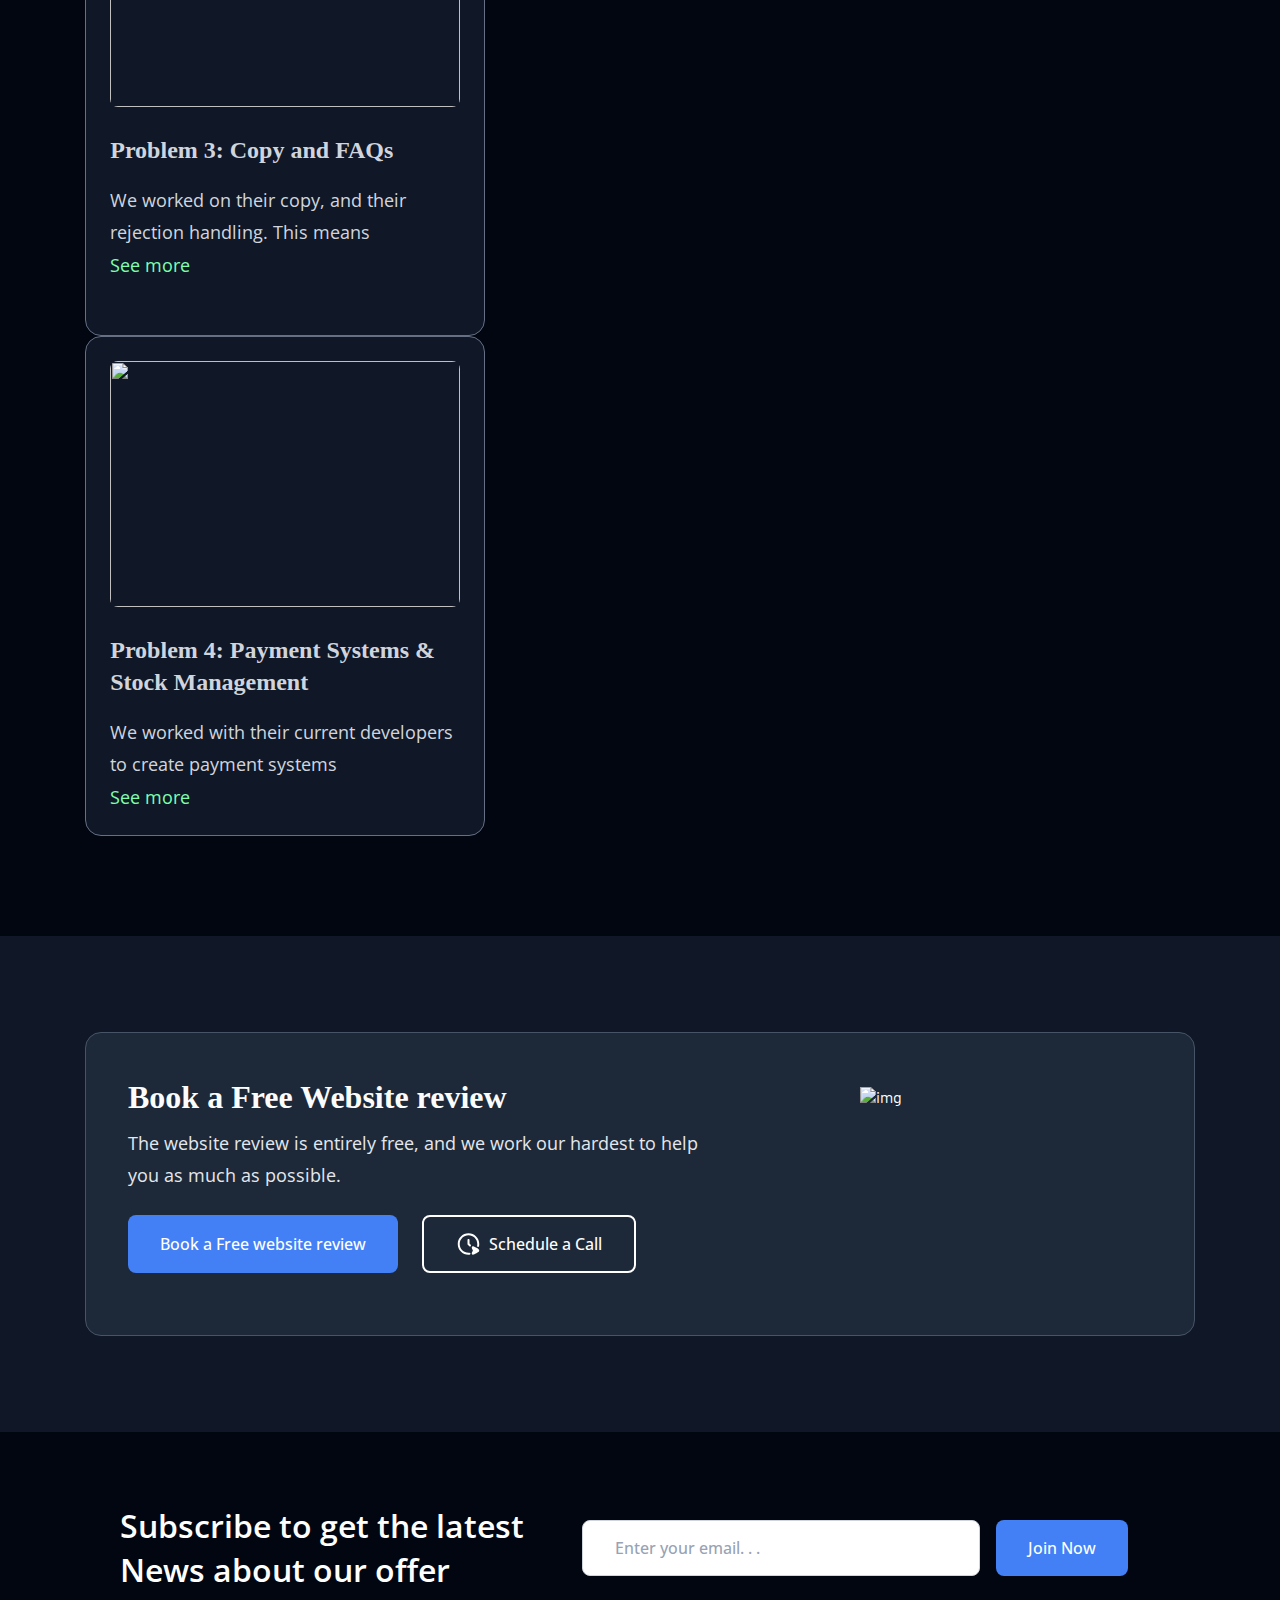
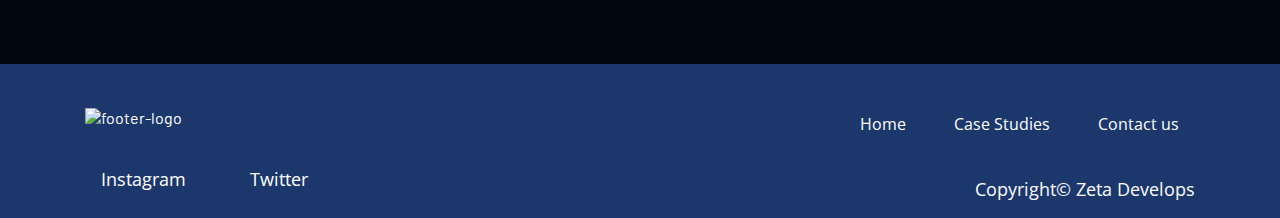
==== commit c58547dd: "fix: cs and contact page" ====
--- a/case-study.html
+++ b/case-study.html
@@ -140,8 +140,12 @@
                       pages and onto the call to actions.
                     </span>
                   </p>
-                  <span id="see-more" class="btn-see-more">See more</span>
-                  <span id="show-less" class="btn-see-more">Less</span>
+                  <span id="see-more" class="btn-see-more see-more"
+                    >See more</span
+                  >
+                  <span id="show-less" class="btn-see-more show-less"
+                    >Less</span
+                  >
                 </div>
               </div>
             </div>
@@ -164,8 +168,12 @@
                       >
                     </span>
                   </p>
-                  <span id="see-more" class="btn-see-more">See more</span>
-                  <span id="show-less" class="btn-see-more">Less</span>
+                  <span id="see-more" class="btn-see-more see-more"
+                    >See more</span
+                  >
+                  <span id="show-less" class="btn-see-more show-less"
+                    >Less</span
+                  >
                 </div>
               </div>
             </div>
@@ -185,8 +193,12 @@
                       other fostering agencies.
                     </span>
                   </p>
-                  <span id="see-more" class="btn-see-more">See more</span>
-                  <span id="show-less" class="btn-see-more">Less</span>
+                  <span id="see-more" class="btn-see-more see-more"
+                    >See more</span
+                  >
+                  <span id="show-less" class="btn-see-more show-less"
+                    >Less</span
+                  >
                 </div>
               </div>
             </div>
@@ -210,8 +222,12 @@
                       </span>
                     </span>
                   </p>
-                  <span id="see-more" class="btn-see-more">See more</span>
-                  <span id="show-less" class="btn-see-more">Less</span>
+                  <span id="see-more" class="btn-see-more see-more"
+                    >See more</span
+                  >
+                  <span id="show-less" class="btn-see-more show-less"
+                    >Less</span
+                  >
                 </div>
               </div>
             </div>
@@ -254,8 +270,12 @@
                       </span>
                     </span>
                   </p>
-                  <span id="see-more" class="btn-see-more">See more</span>
-                  <span id="show-less" class="btn-see-more">Less</span>
+                  <span id="see-more" class="btn-see-more see-more"
+                    >See more</span
+                  >
+                  <span id="show-less" class="btn-see-more show-less"
+                    >Less</span
+                  >
                 </div>
               </div>
             </div>
@@ -279,8 +299,12 @@
                       </span>
                     </span>
                   </p>
-                  <span id="see-more" class="btn-see-more">See more</span>
-                  <span id="show-less" class="btn-see-more">Less</span>
+                  <span id="see-more" class="btn-see-more see-more"
+                    >See more</span
+                  >
+                  <span id="show-less" class="btn-see-more show-less"
+                    >Less</span
+                  >
                 </div>
               </div>
             </div>
@@ -300,8 +324,12 @@
                       heavy to lead people to the call to actions.
                     </span>
                   </p>
-                  <span id="see-more" class="btn-see-more">See more</span>
-                  <span id="show-less" class="btn-see-more">Less</span>
+                  <span id="see-more" class="btn-see-more see-more"
+                    >See more</span
+                  >
+                  <span id="show-less" class="btn-see-more show-less"
+                    >Less</span
+                  >
                 </div>
               </div>
             </div>
@@ -323,8 +351,12 @@
                       members from the new and refined website.
                     </span>
                   </p>
-                  <span id="see-more" class="btn-see-more">See more</span>
-                  <span id="show-less" class="btn-see-more">Less</span>
+                  <span id="see-more" class="btn-see-more see-more"
+                    >See more</span
+                  >
+                  <span id="show-less" class="btn-see-more show-less"
+                    >Less</span
+                  >
                 </div>
               </div>
             </div>
@@ -341,8 +373,12 @@
 
                     <span class="more-content"> them fresh. </span>
                   </p>
-                  <span id="see-more" class="btn-see-more">See more</span>
-                  <span id="show-less" class="btn-see-more">Less</span>
+                  <span id="see-more" class="btn-see-more see-more"
+                    >See more</span
+                  >
+                  <span id="show-less" class="btn-see-more show-less"
+                    >Less</span
+                  >
                 </div>
               </div>
             </div>
@@ -389,8 +425,12 @@
                       </span>
                     </span>
                   </p>
-                  <span id="see-more" class="btn-see-more">See more</span>
-                  <span id="show-less" class="btn-see-more">Less</span>
+                  <span id="see-more" class="btn-see-more see-more"
+                    >See more</span
+                  >
+                  <span id="show-less" class="btn-see-more show-less"
+                    >Less</span
+                  >
                 </div>
               </div>
             </div>
@@ -410,8 +450,12 @@
                       product.
                     </span>
                   </p>
-                  <span id="see-more" class="btn-see-more">See more</span>
-                  <span id="show-less" class="btn-see-more">Less</span>
+                  <span id="see-more" class="btn-see-more see-more"
+                    >See more</span
+                  >
+                  <span id="show-less" class="btn-see-more show-less"
+                    >Less</span
+                  >
                 </div>
               </div>
             </div>
@@ -432,8 +476,12 @@
                       an energy drink?
                     </span>
                   </p>
-                  <span id="see-more" class="btn-see-more">See more</span>
-                  <span id="show-less" class="btn-see-more">Less</span>
+                  <span id="see-more" class="btn-see-more see-more"
+                    >See more</span
+                  >
+                  <span id="show-less" class="btn-see-more show-less"
+                    >Less</span
+                  >
                 </div>
               </div>
             </div>
@@ -453,8 +501,12 @@
                       money without their payment system.
                     </span>
                   </p>
-                  <span id="see-more" class="btn-see-more">See more</span>
-                  <span id="show-less" class="btn-see-more">Less</span>
+                  <span id="see-more" class="btn-see-more see-more"
+                    >See more</span
+                  >
+                  <span id="show-less" class="btn-see-more show-less"
+                    >Less</span
+                  >
                 </div>
               </div>
             </div>
--- a/style.css
+++ b/style.css
@@ -125,16 +125,11 @@
   z-index: 9999;
 }
 
-.main-nav .container {
-  padding: 0;
-}
-
 .nav-wrapper {
   padding: 20px 0;
   display: flex;
   align-items: center;
   justify-content: space-between;
-  position: relative;
 }
 
 .nav-logo {
@@ -280,6 +275,8 @@
   background-color: #020711;
   padding-top: 64px;
   padding-bottom: 48px;
+  position: relative;
+  overflow: hidden;
 }
 
 .hero-title {
@@ -314,8 +311,55 @@
 .hero-btns {
   margin-top: 72px;
   display: flex;
-  flex-direction: column;
   gap: 24px;
+}
+
+@media screen and (max-width: 1199px) {
+  .hero-btns .btn {
+    padding: 16px 25px;
+  }
+}
+
+@media screen and (min-width: 768px) {
+  .bottom-gradient {
+    position: absolute;
+    width: 374px;
+    height: 374px;
+    left: -123px;
+    top: 504px;
+    background: #1087dd;
+    filter: blur(300px);
+  }
+
+  .top-gradient {
+    position: absolute;
+    width: 358px;
+    height: 358px;
+    right: 0;
+    top: 60px;
+    background: rgba(122, 119, 255, 0.8);
+    filter: blur(200.5px);
+  }
+
+  .top-inner-gradient {
+    position: absolute;
+    width: 358px;
+    height: 358px;
+    right: -96px;
+    top: -47px;
+    background: rgba(122, 119, 255, 0.8);
+    filter: blur(200.5px);
+  }
+
+  .bottom-inner-gradient {
+    position: absolute;
+    width: 374px;
+    height: 374px;
+    left: -123px;
+    top: 397px;
+    background: #1087dd;
+    filter: blur(250px);
+  }
 }
 
 /*========== Reviews section styling ==========*/
@@ -330,7 +374,7 @@
 }
 
 .review-left {
-  max-width: 497px;
+  width: 497px;
 }
 
 .review-left h3 {
@@ -482,6 +526,18 @@
 .st-image img {
   width: 267px;
   height: 311px;
+}
+
+.st-play-icon {
+  position: absolute;
+  bottom: 27px;
+  left: 21px;
+  width: 56px !important;
+  height: 56px !important;
+}
+
+.single-mobile-testimonial {
+  display: none;
 }
 
 .multi-testimonials {
@@ -555,6 +611,145 @@
   border-radius: 48px;
 }
 
+.review-five-star {
+  display: none;
+}
+
+/* @media screen and (max-width: 1199px) {
+  .review-right {
+  max-width: 600px;
+}
+} */
+
+@media screen and (max-width: 767px) {
+  .review-left {
+    display: flex;
+    justify-content: space-between;
+    width: 100%;
+    align-items: center;
+  }
+
+  .review-left .review-icons {
+    margin-top: 0;
+  }
+
+  .review-left .rating-number {
+    margin-top: 8px;
+    flex-direction: column;
+    align-items: start;
+    gap: 4px;
+  }
+
+  .review-left .rating-number p {
+    font-family: 'Nunito';
+    font-size: 12px;
+    line-height: 18px;
+    color: #ecf2fe;
+  }
+
+  .review-left .rating-number .one-star {
+    display: none;
+  }
+
+  .review-left .rating-number .review-five-star {
+    display: block;
+  }
+
+  .review-left h3 {
+    font-family: 'DM Sans';
+    font-weight: 700;
+    font-size: 24px;
+    line-height: 30px;
+  }
+
+  .review-right {
+    margin-top: 16px;
+  }
+
+  .review-right h3 {
+    font-family: 'Open Sans';
+    font-weight: 600;
+    font-size: 18px;
+    line-height: 25px;
+  }
+
+  .review-right-items {
+    margin-top: 16px;
+  }
+
+  .review-right-item {
+    gap: 12px;
+  }
+
+  .review-right-item p {
+    font-size: 14px;
+    line-height: 26px;
+  }
+
+  .testimonial {
+    margin-top: 24px;
+  }
+
+  .single-testimonial {
+    display: none;
+  }
+
+  .single-mobile-testimonial {
+    display: flex;
+    gap: 24px;
+  }
+
+  .st-mobile-image img {
+    width: 111px;
+    height: 129px;
+    border-radius: 8px;
+  }
+
+  .st-mobile-image {
+    position: relative;
+  }
+
+  .testimonial-content {
+    padding: 0;
+  }
+
+  .testimonial-content img {
+    width: 16px;
+    height: 13px;
+  }
+
+  .single-testimonial-text {
+    font-family: 'Nunito';
+    font-weight: 500;
+    font-size: 14px;
+    line-height: 22px;
+  }
+
+  .st-play-small {
+    position: absolute;
+    width: 24px !important;
+    height: 24px !important;
+    top: 50%;
+    left: 50%;
+    transform: translate(-50%, -50%);
+  }
+
+  .review-icon {
+    height: 32px;
+    width: 32px;
+  }
+
+  .review-icon img {
+    height: 16px;
+    width: 20px;
+  }
+
+  .review-icon svg {
+    height: 19px;
+    width: 19px;
+  }
+}
+
 /*========== Our marketing process section styling ==========*/
 .marketing-wrapper {
   background: #1d2939;
@@ -588,8 +783,9 @@
 }
 
 .marketing-card img {
-  width: 548px;
+  /* width: 548px; */
   max-width: 100%;
+
   border-radius: 8px;
   margin: 0 auto;
 }
@@ -601,6 +797,55 @@
   line-height: 34px;
   text-align: center;
   color: #fcfcfd;
+}
+
+.marketing-slider {
+  display: none;
+}
+
+.marketing-slider {
+  margin-top: 48px;
+}
+
+@media screen and (max-width: 1200px) {
+  .marketing-cards {
+    display: none;
+  }
+  .marketing-slider {
+    display: block;
+    margin-left: 20px;
+  }
+}
+
+@media screen and (max-width: 600px) {
+  .marketing-wrapper {
+    padding: 16px 0;
+  }
+
+  .marketing-heading {
+    font-size: 24px;
+    line-height: 30px;
+    text-align: left;
+    padding-left: 20px;
+  }
+
+  .marketing-slider {
+    margin-top: 24px;
+  }
+
+  .marketing-card {
+    /* max-width: 290px; */
+    padding: 12px;
+    padding-bottom: 40px;
+    height: 350px;
+  }
+
+  .marketing-card-content {
+    margin-top: 16px;
+    font-size: 14px;
+    line-height: 22px;
+    padding: 0;
+  }
 }
 
 /*========== How works section styling ==========*/
@@ -709,6 +954,10 @@
   gap: 24px;
 }
 
+.hw-mobile-btns {
+  display: none;
+}
+
 @media screen and (max-width: 767px) {
   .how-works-wrapper {
     padding: 0 20px;
@@ -758,6 +1007,17 @@
   .hw-card-item p {
     font-size: 18px;
     line-height: 32px;
+  }
+
+  .hw-mobile-btns {
+    display: flex;
+    flex-direction: column;
+    gap: 24px;
+    margin-top: 24px;
+  }
+
+  .hw-mobile-btns a button {
+    width: 100%;
   }
 }
 
@@ -898,6 +1158,15 @@
     color: #fafafa;
   }
 
+  .tl-mobile-content {
+    margin-top: 8px;
+    display: none;
+    font-family: 'Open Sans';
+    font-size: 14px;
+    line-height: 22px;
+    color: #d0d5dd;
+  }
+
   .tl-btn {
     margin-top: 8px;
     font-family: 'Open Sans';
@@ -906,6 +1175,10 @@
     line-height: 22px;
     color: #7dffaf;
   }
+
+  #tl-less {
+    display: none;
+  }
 }
 
 /*========== Our process section styling ==========*/
@@ -933,8 +1206,7 @@
 }
 
 .process-card {
-  max-width: 612px;
-  /* max-width: 100%; */
+  width: 100%;
   background: #101828;
   border: 1px solid #98a2b3;
   border-radius: 16px;
@@ -970,6 +1242,7 @@
 
 .process-btn button {
   padding: 8px 76.5px;
+  margin: 0 auto;
 }
 
 .process-slider {
@@ -977,7 +1250,7 @@
   margin-top: 48px;
 }
 
-@media screen and (max-width: 1240px) {
+@media screen and (max-width: 1200px) {
   .process-cards {
     display: none;
   }
@@ -999,6 +1272,10 @@
 }
 
 @media screen and (max-width: 600px) {
+  .process-wrapper {
+    padding: 50px 0;
+  }
+
   .process-heading {
     font-size: 24px;
     line-height: 30px;
@@ -1011,7 +1288,7 @@
   }
 
   .process-card {
-    max-width: 290px;
+    width: 100%;
     padding: 12px;
     padding-bottom: 40px;
   }
@@ -1022,9 +1299,6 @@
     line-height: 22px;
     padding: 0;
   }
-  .process-slider .slider-item {
-    /* width: auto !important; */
-  }
 }
 
 /*========== FAQ section styling ==========*/
@@ -1070,6 +1344,24 @@
 .faq-accordion {
   width: 100%;
   max-width: 824px;
+}
+
+.faq-accordion .active {
+  border: 1px solid #7dffaf;
+}
+
+.faq-accordion .active svg {
+  transition: transform 0.3s ease-in-out;
+  transform: rotate(180deg);
+}
+
+.faq-accordion .active svg path {
+  fill: #7dffaf !important;
+}
+
+.faq-accordion svg {
+  transition: transform 0.3s ease-in-out;
+  transform: rotate(0deg);
 }
 
 .faq-accordion-item {
@@ -1079,17 +1371,13 @@
   padding: 30px 24px;
   transition: 0.3s;
   margin-bottom: 24px;
+  cursor: pointer;
 }
 
 .faq-accordion-btn {
   display: flex;
   align-items: center;
   justify-content: space-between;
-  cursor: pointer;
-}
-
-.faq-accordion-btn.active {
-  margin-bottom: 16px;
 }
 
 .faq-accordion-title {
@@ -1322,6 +1610,7 @@
 .Newsletter-wrapper {
   background-color: #010610;
   padding: 72px 0;
+  font-family: 'Open Sans';
 }
 
 .newsletter-container {
@@ -1382,7 +1671,7 @@
 
 @media screen and (max-width: 767px) {
   .Newsletter-wrapper {
-    padding-top: 32px;
+    padding-top: 0;
     padding-bottom: 24px;
     overflow: hidden;
   }
@@ -1391,7 +1680,6 @@
     max-width: 335px;
   }
   .newsletter-container h2 {
-    font-family: 'Nunito';
     font-weight: 500;
     font-size: 14px;
     line-height: 19px;
@@ -1431,10 +1719,6 @@
   display: flex;
   justify-content: space-between;
   align-items: center;
-}
-
-.footer-wrapper .container {
-  padding: 0;
 }
 
 .footer-logo {
@@ -1550,6 +1834,11 @@
     max-width: 1248px;
   }
 }
+@media screen and (min-width: 1200px) {
+  .container {
+    max-width: 1140px;
+  }
+}
 
 @media screen and (min-width: 768px) {
   .col-md-6 {
@@ -1580,11 +1869,6 @@
   .hero-right-img {
     display: flex;
   }
-
-  .hero-btns {
-    margin-top: 16px;
-    flex-direction: row;
-  }
 }
 
 @media screen and (max-width: 767px) {
@@ -1607,6 +1891,7 @@
   justify-content: center;
   max-width: 844px;
   gap: 24px;
+  font-family: 'Open Sans';
 }
 
 #form-section .header-text {
@@ -1614,6 +1899,7 @@
 }
 
 #form-section .header-text h1 {
+  font-family: 'Open Sans';
   font-size: 32px;
   font-weight: 700px;
   padding-bottom: 16px;
@@ -1707,6 +1993,7 @@
   }
   .contact-form {
     max-width: 335px;
+    padding: 24px 16px;
   }
   .contact-form label {
     font-size: 16px;
@@ -1730,7 +2017,6 @@
 
 #case-study {
   margin-top: 48px;
-
   position: relative;
 }
 
@@ -1748,6 +2034,7 @@
 #case-study #header h1 {
   font-size: 72px;
   font-family: 'font1';
+  font-weight: 700;
   text-align: center;
   background: linear-gradient(91.25deg, #7dffaf -2.45%, #4e91f6 107.38%);
   -webkit-background-clip: text;
@@ -1766,31 +2053,23 @@
   height: 358px;
   background: rgba(122, 119, 255, 0.8);
   filter: blur(200.5px);
-}
-
-#case-study section {
+  border-radius: 50%;
+}
+
+#case-study #three,
+#case-study #ikiyoyo,
+#case-study #utopia {
   margin-left: 6.66%;
   margin-bottom: 100px;
 }
 
-#three {
-  margin-bottom: 72px;
-}
-
-#ikiyoyo {
-  margin-bottom: 72px;
-}
-
-#utopia {
-  margin-bottom: 150px !important;
-}
 /* more-content */
 .content-break {
   display: block;
   margin-top: 16px;
 }
 
-#show-less {
+.show-less {
   display: none;
 }
 
@@ -1944,6 +2223,19 @@
 }
 
 @media screen and (max-width: 768px) {
+  #case-study {
+    margin-top: 32px;
+  }
+
+  #case-study .gradiant-bg {
+    top: -20px;
+    right: -20px;
+    width: 179px;
+    height: 179px;
+    background: rgba(122, 119, 255, 0.8);
+    filter: blur(100px);
+  }
+
   .slider-header {
     margin-bottom: 16px;
   }
@@ -1954,11 +2246,11 @@
     margin-right: 16px;
   }
 
-  #case-study #header {
-    display: none;
+  #case-study #header h1 {
+    font-size: 32px;
+    margin-bottom: 24px;
   }
   .gradiant-bg {
-    display: none;
   }
   .slider-header h2 {
     font-size: 18px;
@@ -1975,14 +2267,16 @@
   .slider-card {
     max-width: 370px;
   }
-  #case-study section {
+  #case-study #three,
+  #case-study #ikiyoyo,
+  #case-study #utopia {
     margin-left: 20px;
-    margin-bottom: 64px;
+    margin-bottom: 70px;
   }
 
   .slider-card {
     max-width: 247px;
-    height: 350px;
+    min-height: 350px;
     padding: 12px;
   }
   .slider-card .image img {
@@ -2000,6 +2294,126 @@
     font-size: 14px;
     line-height: 22px;
   }
+
+  #case-study .booking-wrapper {
+    margin-top: 50px;
+  }
+
+  #case-study .booking-wrapper .container {
+    padding: 0 20px;
+  }
 }
 
 /*=====  End of Case Study Page  ======*/
+
+/*=============================================
+=            Home page case Study Section            =
+=============================================*/
+
+.case-study-section {
+  background: #010610;
+  padding: 80px 0;
+}
+
+.case-study-section .cs-slider {
+  margin-left: 15px;
+}
+
+.case-study-section .cs-header {
+  display: flex;
+  align-items: center;
+  justify-content: space-between;
+  margin-bottom: 32px;
+}
+
+.case-study-section .cs-header h2 {
+  font-family: 'Open Sans';
+  font-size: 48px;
+  font-weight: 700;
+  line-height: 65px;
+}
+
+.case-study-section .cs-header a {
+  font-family: 'Open Sans';
+  font-size: 16px;
+  font-weight: 500;
+  line-height: 24px;
+  cursor: pointer;
+}
+
+.case-study-section .cs-header a:hover {
+  color: #7dffaf;
+}
+
+.case-study-section .content {
+  margin-top: 16px;
+}
+
+.case-study-section .content p {
+  font-family: 'Open Sans';
+  font-size: 18px;
+  line-height: 26px;
+  color: #98a2b3;
+  padding-bottom: 8px;
+}
+
+.case-study-section .content h5 {
+  font-family: 'Open Sans';
+  font-size: 24px;
+  line-height: 36px;
+  color: #fcfcfd;
+}
+
+.case-study-section .cs-slider .cs-item {
+  margin-right: 24px;
+}
+.case-study-section .cs-card img {
+  width: 100%;
+  height: 100%;
+}
+
+@media screen and (max-width: 767px) {
+  .case-study-section {
+    padding: 64px 0;
+  }
+
+  .case-study-section .cs-header {
+    margin-bottom: 16px;
+  }
+
+  .case-study-section .cs-header h2 {
+    font-size: 24px;
+  }
+
+  .case-study-section .cs-header a {
+    font-size: 14px;
+  }
+
+  .case-study-section .cs-card {
+    max-width: 226px;
+  }
+
+  .case-study-section .content p {
+    font-size: 14px;
+    padding-bottom: 0;
+    line-height: 26px;
+  }
+
+  .case-study-section .content h5 {
+    font-size: 16px;
+  }
+}
+
+@media screen and (min-width: 1440px) {
+  .cs-slider {
+    padding-left: calc((100vw - 1248px) / 2);
+  }
+}
+
+@media screen and (min-width: 1200px) {
+  .cs-slider {
+    padding-left: calc((100vw - 1140px) / 2);
+  }
+}
+
+/*=====  End of Home page case Study Section  ======*/
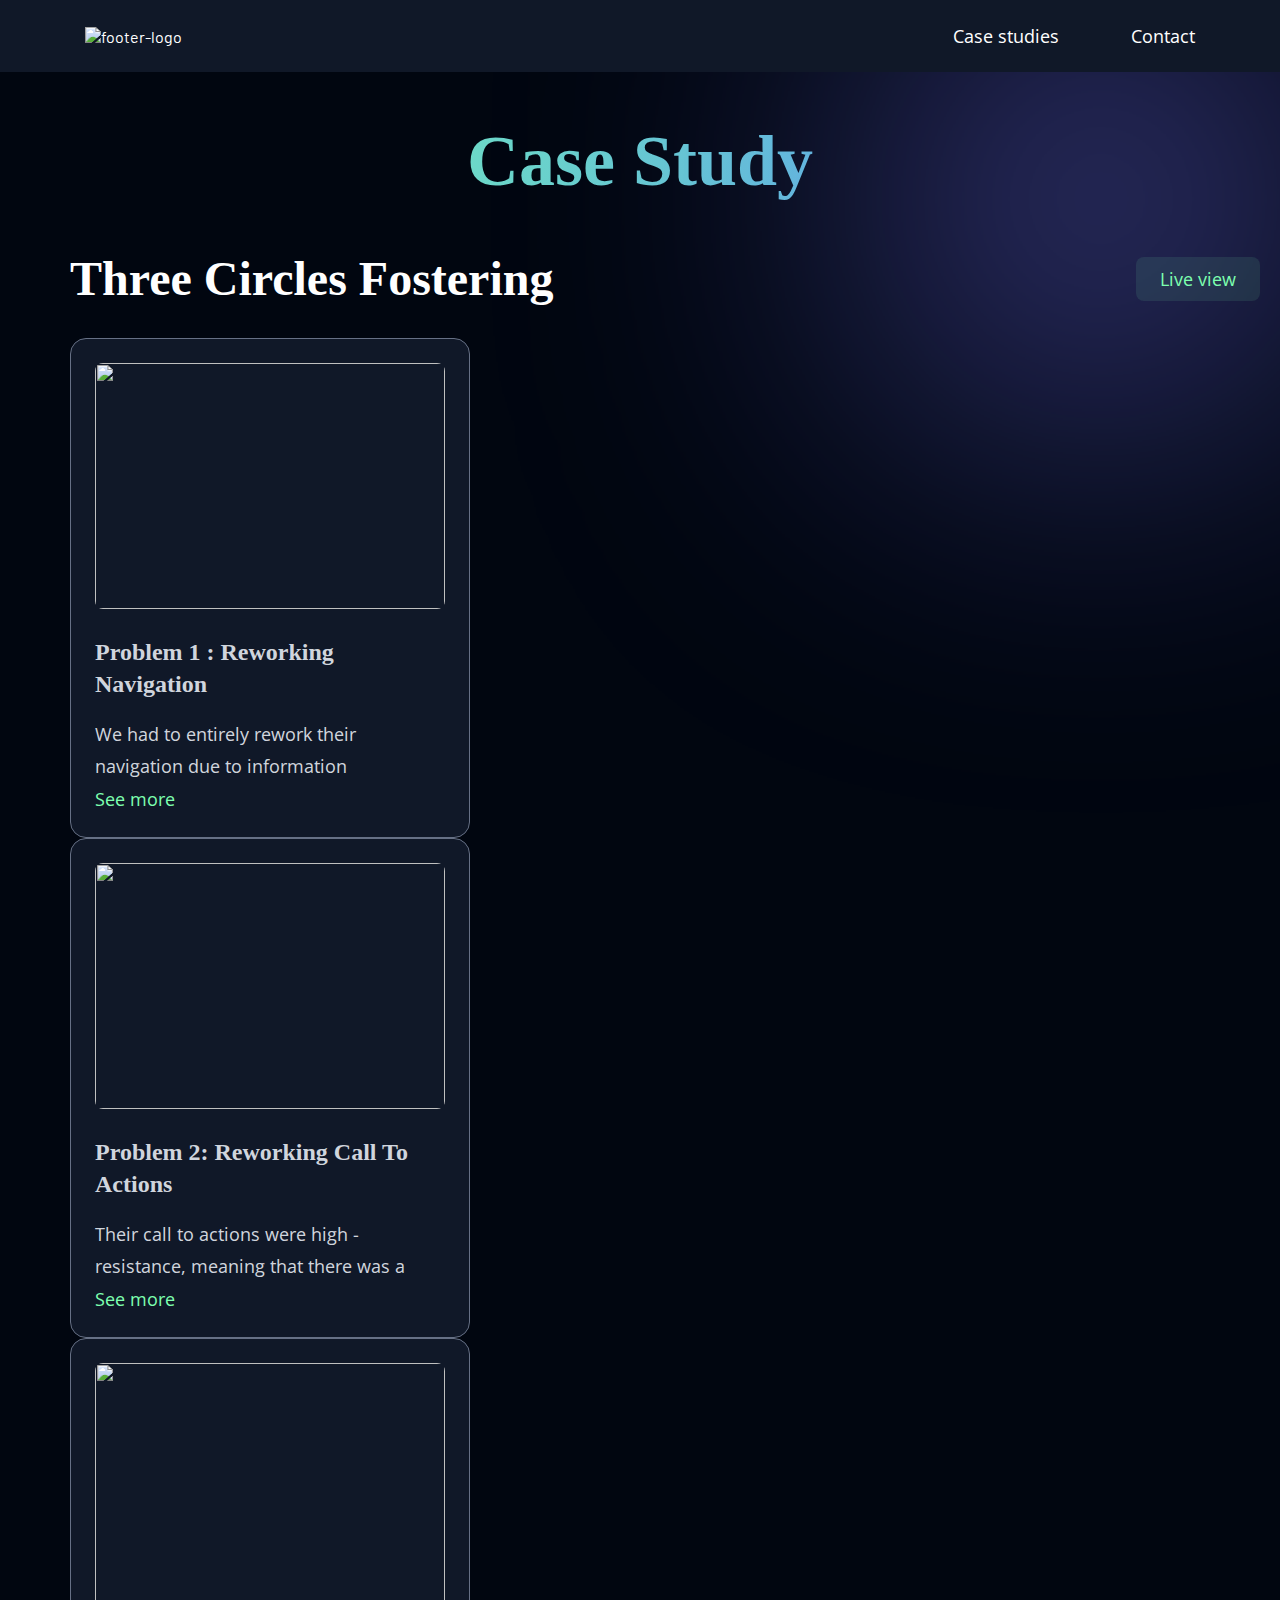
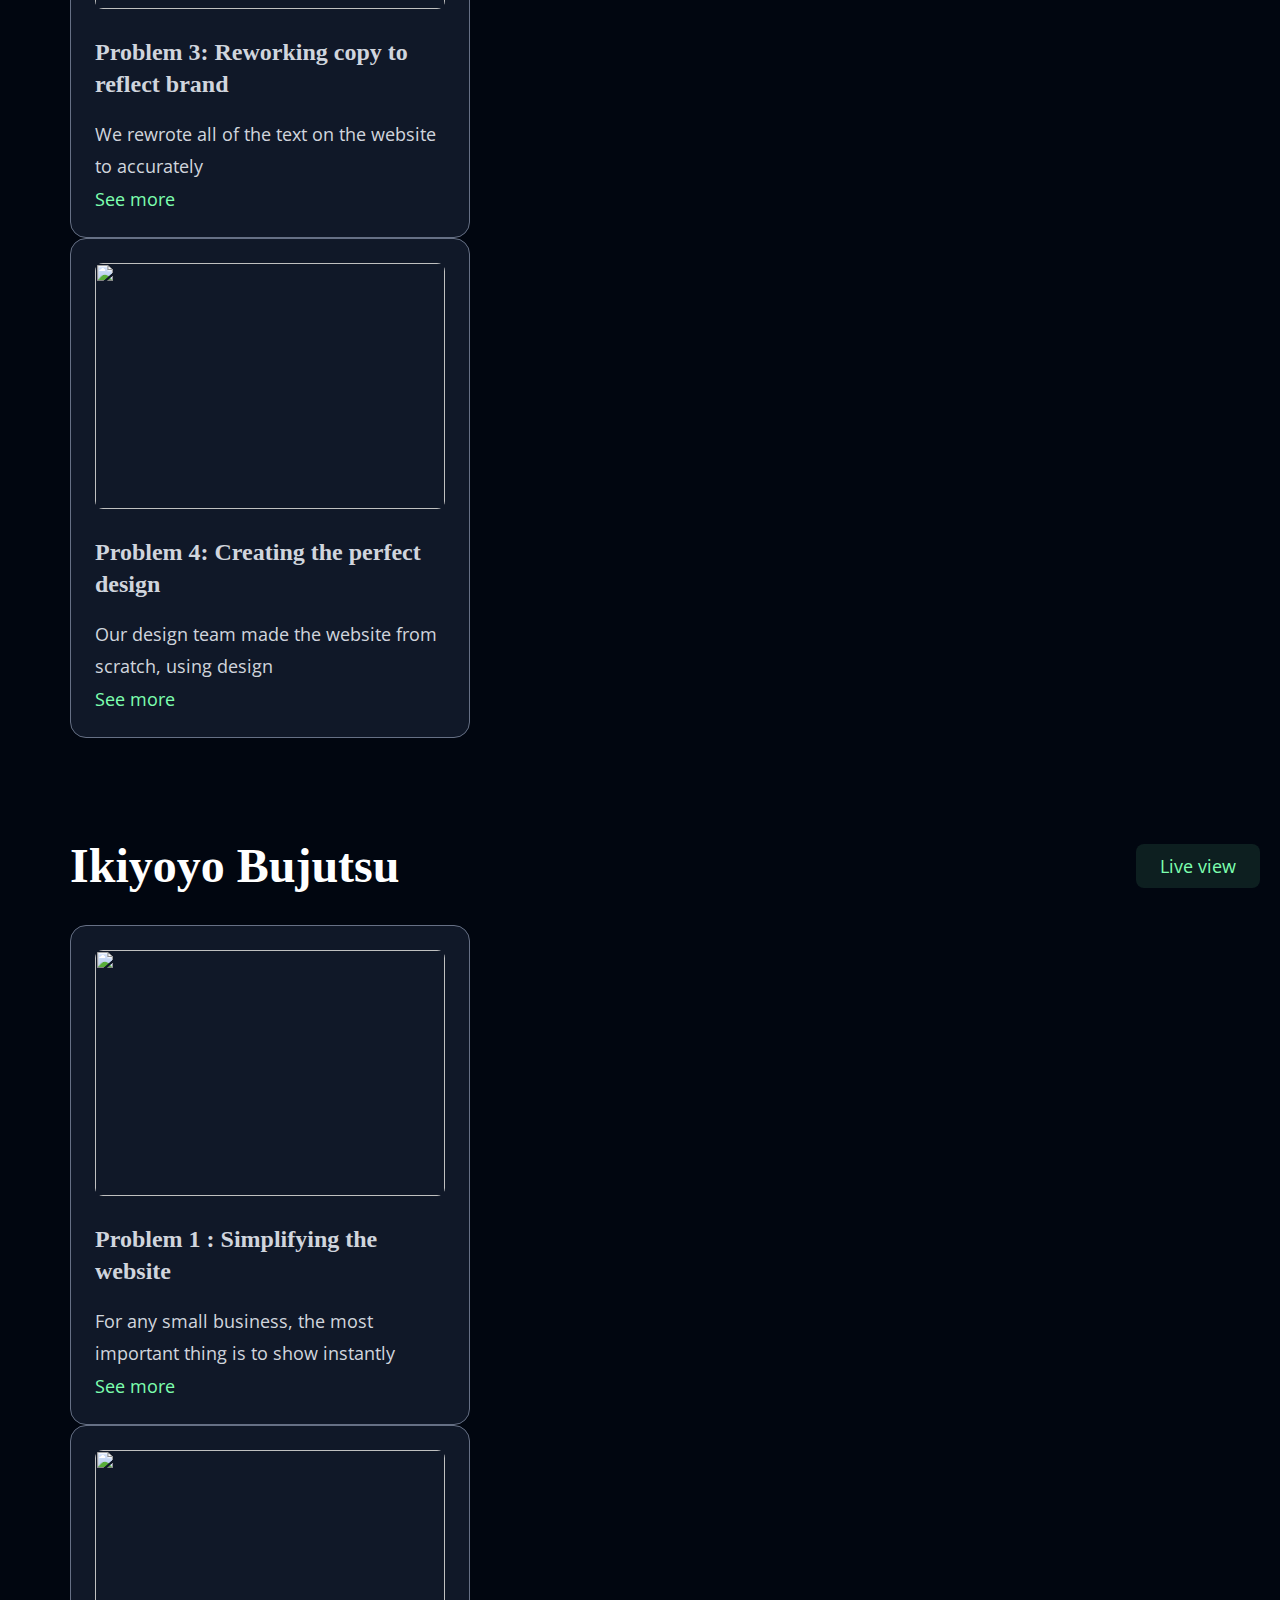
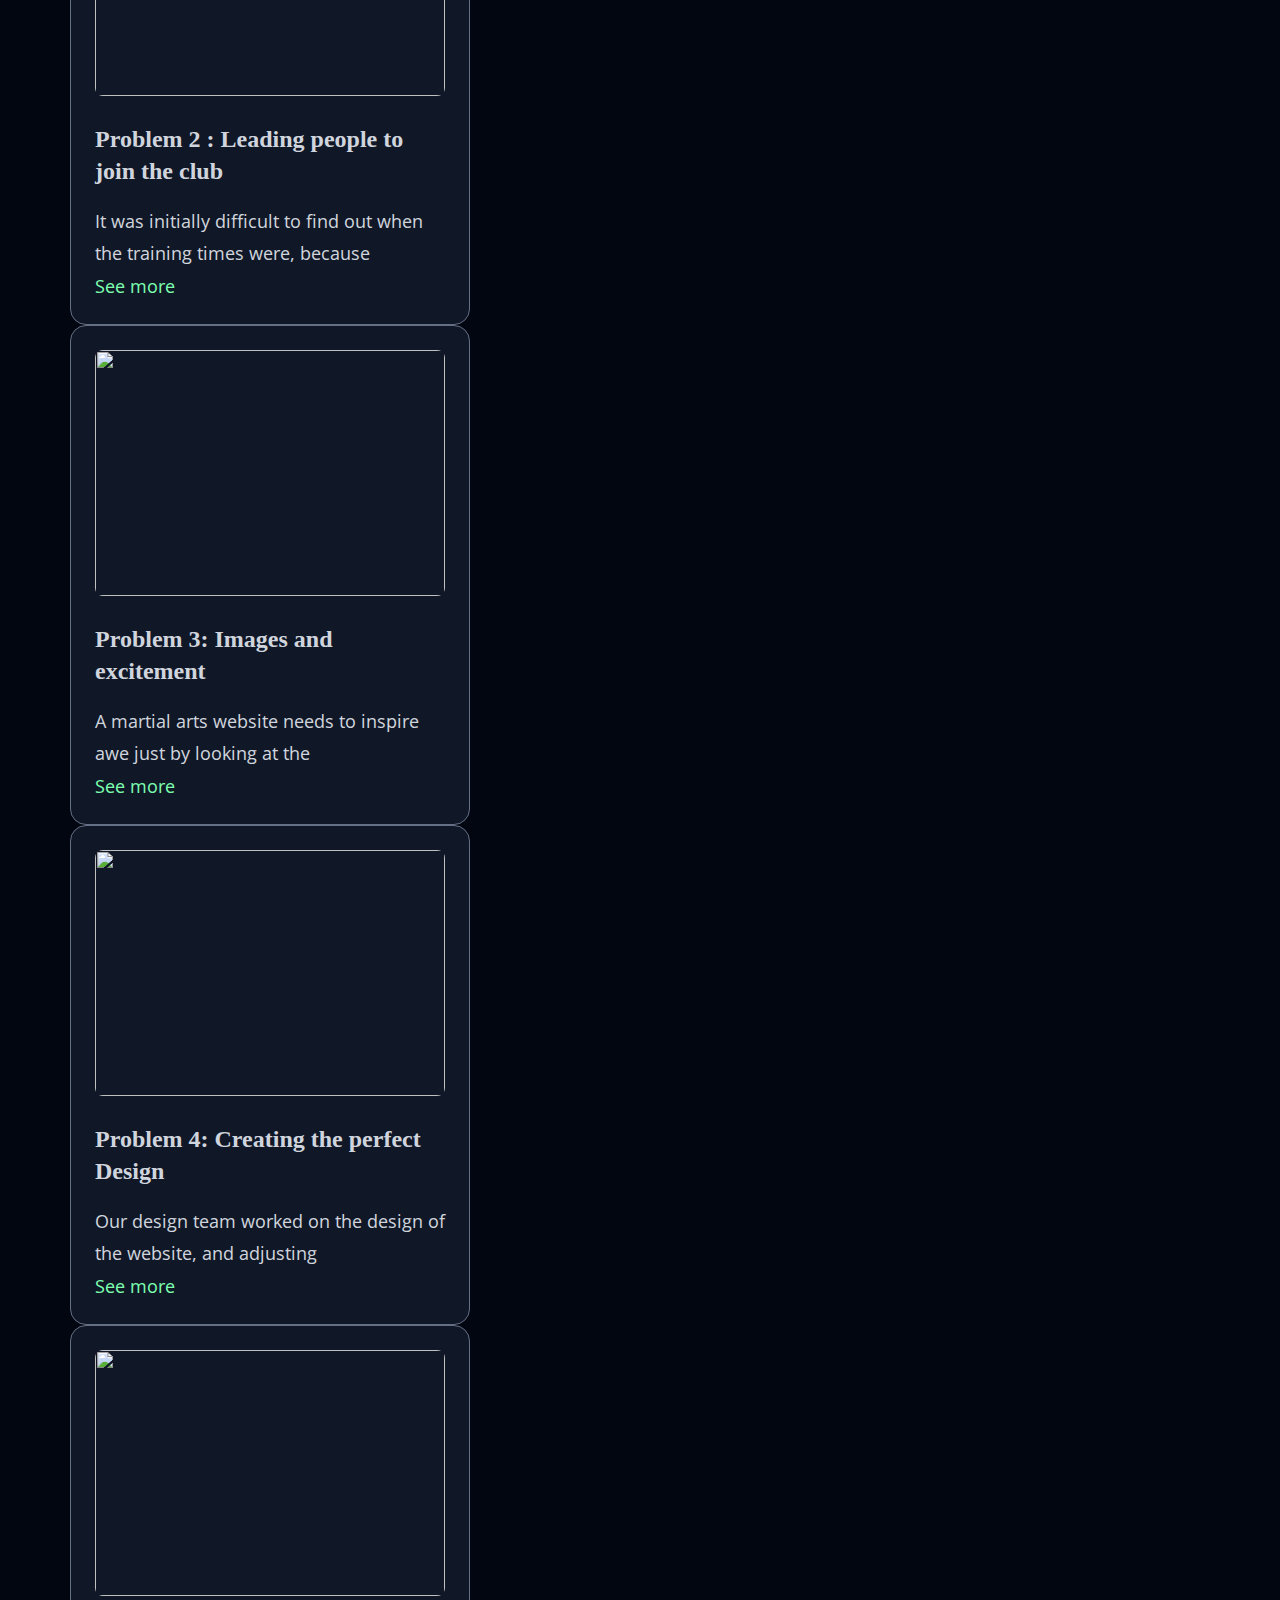
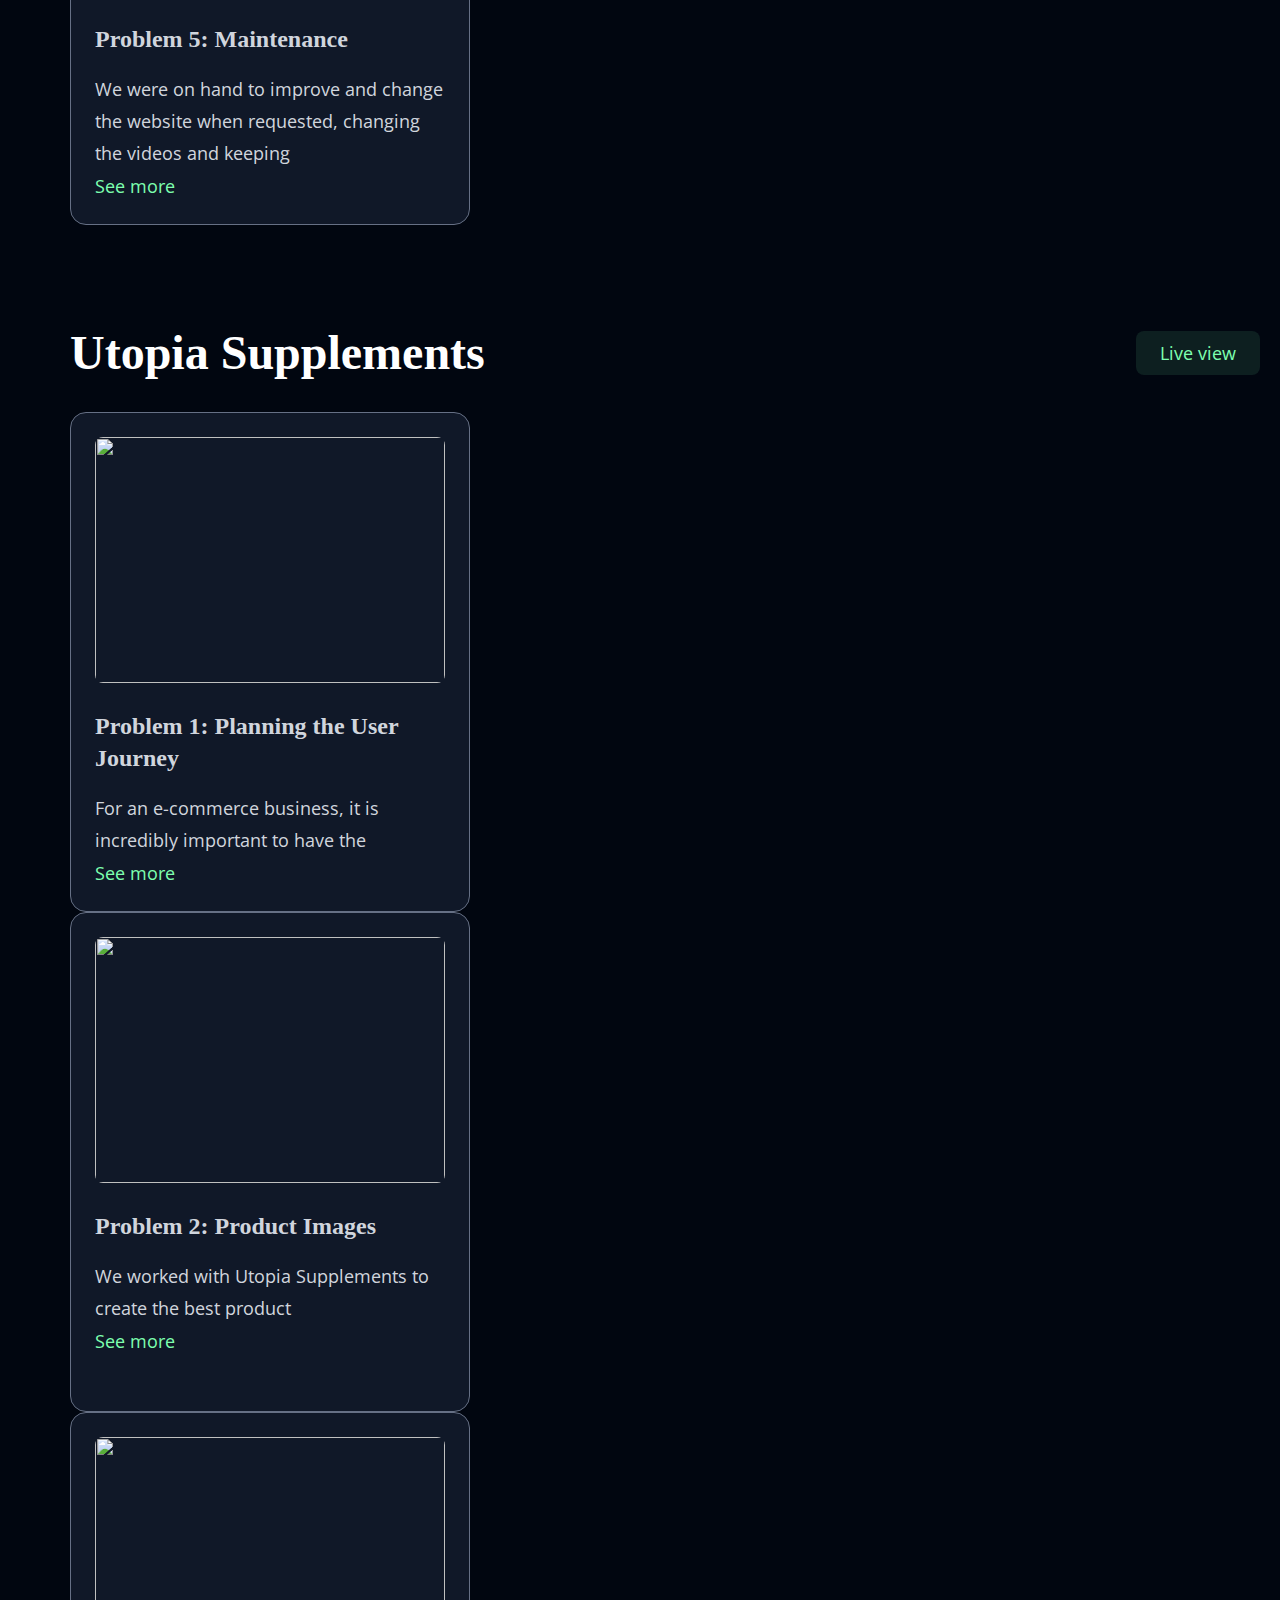
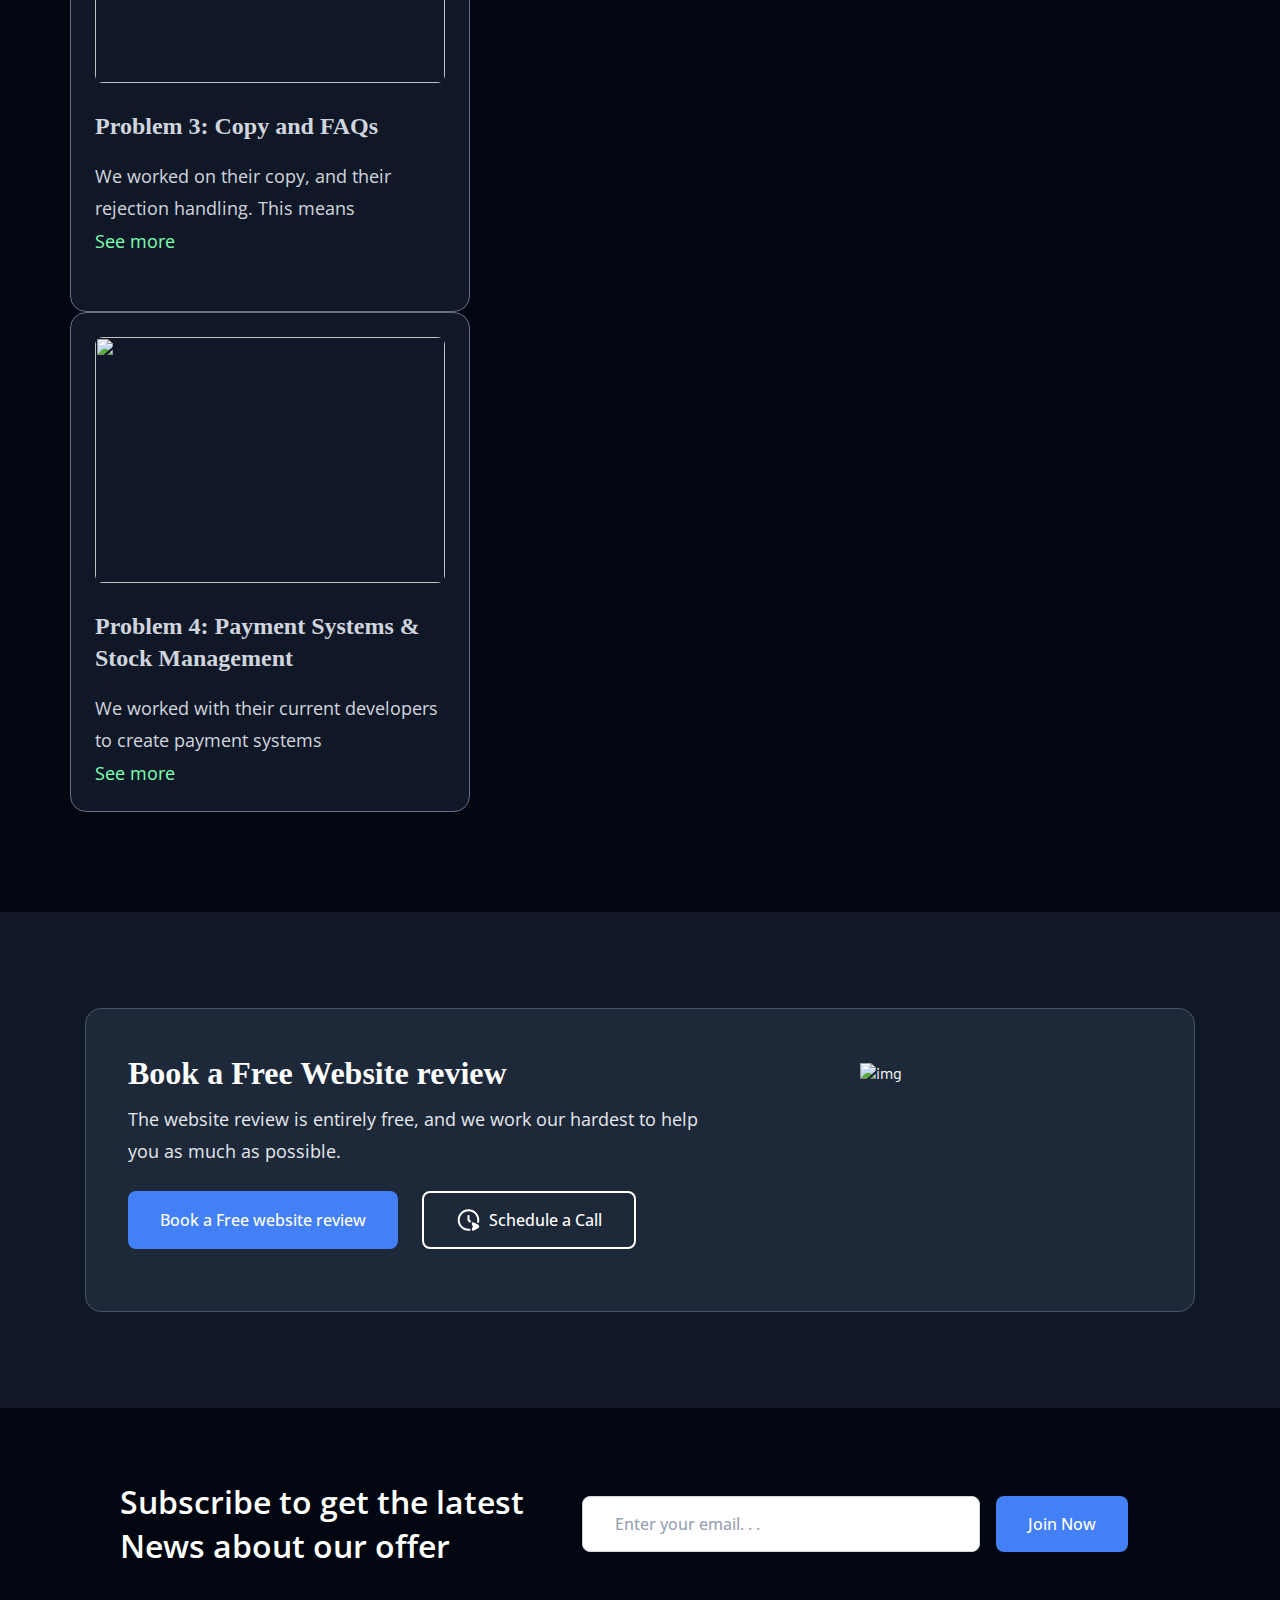
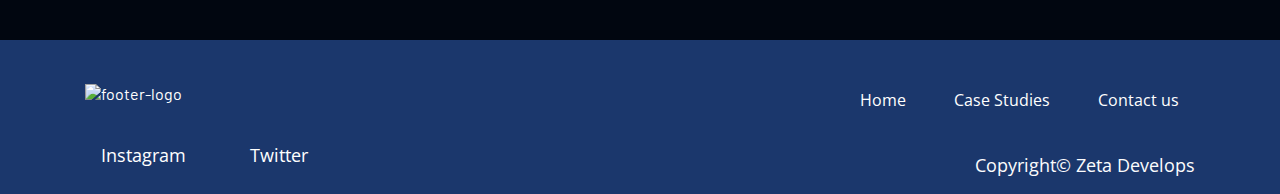
==== commit 62982b3d: "fix: nav and review modal" ====
--- a/case-study.html
+++ b/case-study.html
@@ -45,12 +45,87 @@
             />
           </a>
 
-          <div class="nav-items">
+          <div class="nav-items nav-items-desk">
             <ul>
               <li><a href="./case-study.html">Case studies</a></li>
               <li><a href="./contact.html">Contact</a></li>
             </ul>
-            <button class="btn menu-btn">Book a free review</button>
+          </div>
+
+          <div class="nav-items nav-items-mob">
+            <div class="contents">
+              <ul>
+                <li><a href="/">Home</a></li>
+                <li><a href="./case-study.html">Case studies</a></li>
+                <li><a href="./contact.html">Contact</a></li>
+              </ul>
+
+              <div class="nav-btns">
+                <button class="btn btn-primary review-btn">
+                  Book a Free website review
+                </button>
+                <a
+                  target="_blank"
+                  href="https://calendly.com/zetadevelops/website-discussion-call"
+                >
+                  <button class="btn btn-outline">
+                    <img src="./assets/images/time-schedule.svg" alt="icon" />
+                    Schedule a Call
+                  </button>
+                </a>
+              </div>
+
+              <div class="Newsletter-wrapper">
+                <div class="newsletter-container">
+                  <h2>Subscribe to get the latest News about our offer</h2>
+                  <div class="newsletter-input">
+                    <input type="email" placeholder="Enter your email. . ." />
+                    <button class="btn btn-primary">Join Now</button>
+                  </div>
+                </div>
+              </div>
+            </div>
+
+            <!-- nav gradiants -->
+            <div class="nav-gradiant-top"></div>
+            <div class="nav-gradiant-mid"></div>
+
+            <div class="footer-wrapper">
+              <div class="container footer-inner">
+                <div>
+                  <img
+                    class="footer-logo"
+                    src="./assets/images/Logo.png"
+                    alt="footer-logo"
+                  />
+                  <div class="footer-social">
+                    <a href="#">Instagram</a>
+                    <a href="#">Twitter</a>
+                  </div>
+                </div>
+
+                <div>
+                  <div class="footer-menu">
+                    <a href="./index.html">Home</a>
+                    <a href="./case-study.html">Case Studies</a>
+                    <a href="./contact.html">Contact us</a>
+                  </div>
+                  <p class="copyright-text">Copyright© Zeta Develops</p>
+                </div>
+              </div>
+              <div class="footer-mobile">
+                <div class="footer-mb-menu">
+                  <a href="./index.html">Home</a>
+                  <a href="./case-study.html">Case Studies</a>
+                  <a href="./contact.html">Contact us</a>
+                </div>
+                <div class="footer-mb-social">
+                  <a href="#">Instagram</a>
+                  <a href="#">Twitter</a>
+                </div>
+              </div>
+              <p class="copyright-mb-text">Copyright© Zeta Develops</p>
+            </div>
           </div>
 
           <div class="humburger">
@@ -98,6 +173,37 @@
                 fill="white"
               />
             </svg>
+          </div>
+        </div>
+      </div>
+
+      <!-- Review Modal -->
+      <div id="review-modal">
+        <div class="review-form">
+          <div class="contact-form">
+            <form action="">
+              <div class="field">
+                <label for="name">What is your name?</label>
+                <input type="text" id="name" placeholder="Type here" />
+              </div>
+              <div class="field">
+                <label for="email">What is your email address?</label>
+                <input type="email" id="email" placeholder="Type here" />
+              </div>
+              <div class="msg">
+                <label for="message">Message</label>
+                <textarea
+                  name="message"
+                  id="message"
+                  rows="5"
+                  placeholder="Type here"
+                ></textarea>
+              </div>
+
+              <div class="button">
+                <button class="btn btn-primary" type="submit">Submit</button>
+              </div>
+            </form>
           </div>
         </div>
       </div>
--- a/style.css
+++ b/style.css
@@ -5,32 +5,32 @@
 }
 
 @font-face {
-  font-family: 'Satoshi';
-  src: url('/assets/fonts/Satoshi-Black.otf');
+  font-family: "Satoshi";
+  src: url("/assets/fonts/Satoshi-Black.otf");
   font-weight: 400;
   font-style: normal;
 }
 @font-face {
-  font-family: 'Satoshi';
-  src: url('/assets/fonts/Satoshi-Bold.otf');
+  font-family: "Satoshi";
+  src: url("/assets/fonts/Satoshi-Bold.otf");
   font-weight: 700;
   font-style: normal;
 }
 @font-face {
-  font-family: 'Satoshi';
-  src: url('/assets/fonts/Satoshi-Medium.otf');
+  font-family: "Satoshi";
+  src: url("/assets/fonts/Satoshi-Medium.otf");
   font-weight: 500;
   font-style: normal;
 }
 @font-face {
-  font-family: 'Satoshi';
-  src: url('/assets/fonts/Satoshi-Regular.otf');
+  font-family: "Satoshi";
+  src: url("/assets/fonts/Satoshi-Regular.otf");
   font-weight: 400;
   font-style: normal;
 }
 
 body {
-  font-family: 'Barlow', 'Arges', sans-serif;
+  font-family: "Barlow", "Arges", sans-serif;
   margin: 0;
   padding: 0;
   font-size: 1rem;
@@ -40,7 +40,7 @@
 }
 
 h1 {
-  font-family: 'Satoshi', 'Arges', sans-serif;
+  font-family: "Satoshi", "Arges", sans-serif;
 }
 
 a {
@@ -71,7 +71,7 @@
 /*========== Button styling ==========*/
 .btn {
   /* width: 100%; */
-  font-family: 'Open Sans';
+  font-family: "Open Sans";
   font-weight: 500;
   font-size: 16px;
   line-height: 24px;
@@ -153,16 +153,21 @@
 }
 
 .nav-items ul li a {
-  font-family: 'Open Sans';
+  font-family: "Open Sans";
   font-size: 18px;
   line-height: 32px;
+  transition: all 0.3s;
+}
+
+.nav-items ul li a:hover {
+  color: #7DFFAF;
 }
 
 .menu-btn {
   background: #7dffaf;
   color: #010610;
   margin-left: 56px;
-  font-family: 'Open Sans';
+  font-family: "Open Sans";
   font-weight: 600;
   font-size: 18px;
   line-height: 24px;
@@ -178,6 +183,44 @@
   display: none;
 }
 
+.nav-items-mob {
+  display: none;
+  position: relative;
+}
+.nav-items-mob .contents {
+  width: 100%;
+  height: 100%;
+  padding: 0 20px;
+  display: flex;
+  flex-direction: column;
+  justify-content: space-between;
+}
+
+.nav-items-mob .footer-wrapper {
+  width: 100%;
+}
+
+.nav-items-mob .nav-btns {
+  width: 100%;
+  display: flex;
+  flex-direction: column;
+}
+
+.nav-items-mob .nav-btns button {
+  width: 100% !important;
+  display: flex !important;
+  margin-bottom: 24px;
+}
+
+.nav-items-mob .Newsletter-wrapper {
+  background: transparent;
+  margin-top: 5%;
+}
+
+.scroll-lock {
+  overflow: hidden;
+}
+
 @media screen and (max-width: 1023px) {
   .nav-logo {
     width: 200px;
@@ -196,6 +239,14 @@
 }
 
 @media screen and (max-width: 767px) {
+  .nav-items-mob {
+    display: flex;
+  }
+
+  .nav-items-desk {
+    display: none;
+  }
+
   .nav-logo {
     width: 150px;
     height: auto;
@@ -206,7 +257,9 @@
   }
 
   .nav-items {
-    padding: 0 20px;
+    /* padding: 0 20px;
+     */
+    padding: 0;
     flex-direction: column;
     align-items: start;
     position: absolute;
@@ -215,14 +268,17 @@
     left: 0;
     right: 0;
     width: 100%;
-    background: #1b376c;
+    background: #101828;
     transition: 0.3s;
     height: 0px;
     overflow: hidden;
   }
+  .nav-items .contents {
+    position: relative;
+  }
 
   .active .nav-items {
-    height: 300px;
+    height: calc(100svh - 56px);
   }
 
   .humburger-close {
@@ -255,9 +311,31 @@
   }
 }
 
+.nav-gradiant-top {
+  position: absolute;
+  top: 0;
+  right: 0;
+  width: 220px;
+  height: 220px;
+  border-radius: 50%;
+  background: rgba(122, 119, 255, 0.8);
+  filter: blur(148px);
+}
+
+.nav-gradiant-mid {
+  position: absolute;
+  top: 187px;
+  left: -20%;
+  width: 170px;
+  height: 170px;
+  border-radius: 50%;
+  background: #1087dd;
+  filter: blur(125px);
+}
+
 /*========== Hero section styling ==========*/
 .wlc-zeta {
-  font-family: 'Open Sans';
+  font-family: "Open Sans";
   font-weight: 500;
   font-size: 14px;
   line-height: 22px;
@@ -279,6 +357,11 @@
   overflow: hidden;
 }
 
+.hero-wrapper .container {
+  position: relative;
+  z-index: 2;
+}
+
 .hero-title {
   background: linear-gradient(91.25deg, #7dffaf -2.45%, #4e91f6 107.38%);
   -webkit-background-clip: text;
@@ -290,7 +373,7 @@
 }
 
 .hero-desc {
-  font-family: 'Barlow', sans-serif;
+  font-family: "Barlow", sans-serif;
   padding: 16px 0;
   font-size: 18px;
   line-height: 28px;
@@ -300,7 +383,7 @@
 
 .hero-right-img {
   display: none;
-  justify-content: center;
+  justify-content: end;
   align-items: center;
 }
 
@@ -309,15 +392,106 @@
 }
 
 .hero-btns {
-  margin-top: 72px;
+  margin-top: 16px;
   display: flex;
   gap: 24px;
+  position: relative;
+  z-index: 9;
+}
+
+#review-modal {
+  position: fixed;
+  top: 0;
+  left: 0;
+  z-index: 99999;
+  width: 100%;
+  height: 100%;
+  align-items: center;
+  justify-content: center;
+  background: linear-gradient(0deg, rgba(0, 0, 0, 0.6), rgba(0, 0, 0, 0.6)),
+    rgba(255, 255, 255, 0.1);
+  display: none;
+}
+
+#review-modal .contact-form {
+  border: 1px solid #475467;
 }
 
 @media screen and (max-width: 1199px) {
   .hero-btns .btn {
     padding: 16px 25px;
   }
+
+  .hero-wrapper .col-md-6 {
+    padding: 0 20px;
+  }
+}
+
+@media screen and (max-width: 768px) {
+  #review-modal {
+    background: rgba(255, 255, 255, 0.1);
+    backdrop-filter: blur(7.5px);
+  }
+  #review-modal .contact-form {
+    border: 1px solid #98a2b3;
+  }
+}
+
+@media screen and (max-width: 767px) {
+  .wlc-zeta {
+    font-size: 12px;
+    line-height: 22px;
+    padding: 4px 0;
+    width: 175px;
+  }
+
+  .hero-btns .btn {
+    padding: 16px 25px;
+    width: 100%;
+  }
+
+  .hero-btns {
+    margin-top: 56px;
+    flex-direction: column;
+  }
+
+  .hero-desc {
+    font-family: "Open Sans";
+    font-size: 14px;
+    line-height: 22px;
+    letter-spacing: 0.015em;
+  }
+}
+
+.top-gradient {
+  position: absolute;
+  width: 228px;
+  height: 228px;
+  right: -60px;
+  top: -30px;
+  background: rgba(122, 119, 255, 0.8);
+  filter: blur(148px);
+  z-index: 1;
+}
+
+.bottom-gradient {
+  position: absolute;
+  width: 184px;
+  height: 184px;
+  right: -60px;
+  bottom: 55px;
+  background: #1087dd;
+  filter: blur(125px);
+}
+
+.top-inner-gradient {
+  position: absolute;
+  width: 184px;
+  height: 184px;
+  left: -72px;
+  top: 232px;
+  background: #1087dd;
+  filter: blur(125px);
 }
 
 @media screen and (min-width: 768px) {
@@ -378,7 +552,7 @@
 }
 
 .review-left h3 {
-  font-family: 'Satoshi';
+  font-family: "Satoshi";
   font-weight: 700;
   font-size: 48px;
   line-height: 65px;
@@ -421,7 +595,7 @@
 }
 
 .rating-number p {
-  font-family: 'Open Sans';
+  font-family: "Open Sans";
   font-weight: 600;
   font-size: 16px;
   line-height: 24px;
@@ -433,7 +607,7 @@
 }
 
 .review-right h3 {
-  font-family: 'Open Sans';
+  font-family: "Open Sans";
   font-weight: 600;
   font-size: 32px;
   line-height: 44px;
@@ -454,7 +628,7 @@
 }
 
 .review-right-item p {
-  font-family: 'Open Sans';
+  font-family: "Open Sans";
   font-size: 18px;
   line-height: 26px;
   color: #c7d9fc;
@@ -486,14 +660,14 @@
 }
 
 .st-info-left p {
-  font-family: 'Open Sans';
+  font-family: "Open Sans";
   font-size: 16px;
   line-height: 27px;
   color: #c7d9fc;
 }
 
 .st-author-name {
-  font-family: 'Open Sans';
+  font-family: "Open Sans";
   font-weight: 600;
   font-size: 18px;
   line-height: 26px;
@@ -502,7 +676,7 @@
 
 .st-author-position {
   margin-top: 8px;
-  font-family: 'Open Sans';
+  font-family: "Open Sans";
   font-size: 16px;
   line-height: 22px;
   color: #c7d9fc;
@@ -510,7 +684,7 @@
 
 .single-testimonial-text {
   margin-top: 8px;
-  font-family: 'Open Sans';
+  font-family: "Open Sans";
   font-size: 24px;
   line-height: 34px;
   color: #fcfcfd;
@@ -570,14 +744,14 @@
 
 .multi-testimonial-text {
   margin-top: 8px;
-  font-family: 'Open Sans';
+  font-family: "Open Sans";
   font-size: 18px;
   line-height: 26px;
   color: #fcfcfd;
 }
 
 .multi-testimonials-card {
-  max-width: 100%;
+  /* max-width: 100%; */
   background: #1d2939;
   border: 1px solid #344054;
   border-radius: 8px;
@@ -590,7 +764,7 @@
 }
 
 .multi-testimonial-info .author-name {
-  font-family: 'Open Sans';
+  font-family: "Open Sans";
   font-weight: 600;
   font-size: 18px;
   line-height: 26px;
@@ -599,7 +773,7 @@
 
 .multi-testimonial-info .author-position {
   margin-top: 8px;
-  font-family: 'Open Sans';
+  font-family: "Open Sans";
   font-size: 16px;
   line-height: 22px;
   color: #c7d9fc;
@@ -615,13 +789,98 @@
   display: none;
 }
 
-/* @media screen and (max-width: 1199px) {
-  .review-right {
-  max-width: 600px;
-}
-} */
+.testimonial-slider {
+  display: none;
+  margin-top: 40px;
+}
+
+.testimonial-slider .ts-item {
+  max-width: 397px;
+  margin-right: 16px;
+}
+
+.review-icons-mobile {
+  display: none;
+  max-width: 120px;
+}
+
+.review-icons-mobile .ri-item {
+  margin-left: 8px;
+}
+
+@media screen and (max-width: 1199px) {
+  .reviews-wrapper .container {
+    padding: 0 20px;
+  }
+}
+
+@media screen and (max-width: 1023px) {
+  .multi-testimonials {
+    display: none;
+  }
+
+  .testimonial-slider {
+    display: block;
+  }
+}
 
 @media screen and (max-width: 767px) {
+  .review-icons {
+    display: none;
+  }
+
+  .review-icons-mobile {
+    display: block;
+    min-width: 170px;
+    /* position: relative; */
+  }
+
+  /* .review-icons-mobile .slick-list {
+    position: absolute;
+    top: -15px;
+  } */
+
+  .multi-testimonials-content {
+    padding: 16px;
+  }
+  .multi-testimonial-text {
+    font-family: "Nunito";
+
+    font-size: 14px;
+    line-height: 22px;
+    color: #fcfcfd;
+  }
+
+  .info-inner {
+    gap: 8px;
+  }
+  .info-inner img {
+    width: 24px;
+    height: 24px;
+  }
+  .info-inner .author-name {
+    font-family: "Nunito";
+    font-size: 14px;
+    line-height: 22px;
+  }
+  .multi-testimonial-info img {
+    width: 80px;
+  }
+  .multi-testimonial-info {
+    padding: 16px;
+  }
+
+  .multi-testimonial-info .author-position {
+    font-family: "Nunito";
+    font-size: 12px;
+    margin-top: 0;
+  }
+
+  .testimonial-slider .ts-item {
+    max-width: 279px;
+    margin-right: 16px;
+  }
+
   .review-left {
     display: flex;
     justify-content: space-between;
@@ -641,7 +900,7 @@
   }
 
   .review-left .rating-number p {
-    font-family: 'Nunito';
+    font-family: "Nunito";
     font-size: 12px;
     line-height: 18px;
     color: #ecf2fe;
@@ -656,7 +915,7 @@
   }
 
   .review-left h3 {
-    font-family: 'DM Sans';
+    font-family: "DM Sans";
     font-weight: 700;
     font-size: 24px;
     line-height: 30px;
@@ -667,7 +926,7 @@
   }
 
   .review-right h3 {
-    font-family: 'Open Sans';
+    font-family: "Open Sans";
     font-weight: 600;
     font-size: 18px;
     line-height: 25px;
@@ -719,7 +978,7 @@
   }
 
   .single-testimonial-text {
-    font-family: 'Nunito';
+    font-family: "Nunito";
     font-weight: 500;
     font-size: 14px;
     line-height: 22px;
@@ -761,7 +1020,7 @@
 }
 
 .marketing-heading {
-  font-family: 'Open Sans';
+  font-family: "Open Sans";
   font-weight: 700;
   font-size: 48px;
   line-height: 64px;
@@ -792,7 +1051,7 @@
 
 .marketing-card-content {
   margin-top: 32px;
-  font-family: 'Open Sans';
+  font-family: "Open Sans";
   font-size: 18px;
   line-height: 34px;
   text-align: center;
@@ -807,7 +1066,13 @@
   margin-top: 48px;
 }
 
-@media screen and (max-width: 1200px) {
+@media screen and (min-width: 1024px) {
+  .marketing-wrapper .container {
+    padding: 0 20px;
+  }
+}
+
+@media screen and (max-width: 1024px) {
   .marketing-cards {
     display: none;
   }
@@ -815,9 +1080,23 @@
     display: block;
     margin-left: 20px;
   }
+
+  .marketing-card {
+    max-width: 590px;
+  }
+}
+
+@media screen and (max-width: 767px) {
+  .marketing-card {
+    max-width: 490px;
+  }
 }
 
 @media screen and (max-width: 600px) {
+  .marketing-card {
+    max-width: 290px;
+  }
+
   .marketing-wrapper {
     padding: 16px 0;
   }
@@ -860,7 +1139,7 @@
 
 .how-works-heading {
   max-width: 545px;
-  font-family: 'Open Sans';
+  font-family: "Open Sans";
   font-weight: 700;
   font-size: 40px;
   line-height: 58px;
@@ -879,15 +1158,16 @@
 
 .hw-item {
   width: 100%;
+  height: 100%;
   display: flex;
   flex-direction: column;
   align-items: center;
-  justify-content: center;
+  justify-content: start;
   gap: 16px;
 }
 
 .hw-item p {
-  font-family: 'Satoshi';
+  font-family: "Satoshi";
   font-weight: 700;
   font-size: 24px;
   line-height: 32px;
@@ -901,7 +1181,7 @@
   background: #1d2939;
   border-radius: 16px;
   padding: 64px 56px;
-  background-image: url('/assets/images/hw-bg.png');
+  background-image: url("/assets/images/hw-bg.png");
   background-position: bottom left;
   background-size: contain;
   background-repeat: no-repeat;
@@ -921,7 +1201,7 @@
 
 .hw-bottom-card-left h2 {
   width: 535px;
-  font-family: 'Satoshi';
+  font-family: "Satoshi";
   font-weight: 700;
   font-size: 48px;
   line-height: 64px;
@@ -941,7 +1221,7 @@
 }
 
 .hw-card-item p {
-  font-family: 'Satoshi';
+  font-family: "Satoshi";
   font-weight: 700;
   font-size: 24px;
   line-height: 32px;
@@ -958,14 +1238,20 @@
   display: none;
 }
 
+@media screen and (max-width: 1199px) {
+  .how-works-wrapper .container {
+    padding: 0 20px;
+  }
+}
+
 @media screen and (max-width: 767px) {
   .how-works-wrapper {
-    padding: 0 20px;
+    /* padding: 0 20px; */
     padding-top: 24px;
   }
 
   .how-works-heading {
-    font-family: 'DM Sans';
+    font-family: "DM Sans";
     font-size: 24px;
     line-height: 30px;
     text-align: center;
@@ -982,7 +1268,7 @@
   }
 
   .hw-item p {
-    font-family: 'Nunito';
+    font-family: "Nunito";
     font-size: 14px;
     line-height: 22px;
     text-align: center;
@@ -994,6 +1280,9 @@
 
   .hw-bottom-card {
     padding: 24px 17px;
+    margin-top: 32px;
+    border: 1px solid #475467;
+    margin-bottom: -270px;
   }
 
   .hw-card-item {
@@ -1027,8 +1316,12 @@
   background: #010610;
 }
 
+.timeline-wrapper .container {
+  padding: 0;
+}
+
 .tl-heading {
-  font-family: 'Open Sans';
+  font-family: "Open Sans";
   font-weight: 700;
   font-size: 56px;
   line-height: 80px;
@@ -1091,7 +1384,7 @@
 }
 
 .tl-card-content h3 {
-  font-family: 'Open Sans';
+  font-family: "Open Sans";
   font-weight: 500;
   font-size: 18px;
   line-height: 28px;
@@ -1100,7 +1393,7 @@
 }
 
 .tl-card-content p {
-  font-family: 'Open Sans';
+  font-family: "Open Sans";
   font-size: 16px;
   line-height: 24px;
   color: #eaeefd;
@@ -1118,18 +1411,29 @@
   display: none;
 }
 
+@media screen and (max-width: 1199px) {
+  .timeline-wrapper .container {
+    padding: 0 20px;
+  }
+}
+
 @media screen and (max-width: 767px) {
+  .timeline-wrapper {
+    padding-top: 305px;
+  }
+
   .tl-item-container {
     display: none;
   }
 
   .tl-mobile-inner {
     display: block;
-    padding: 0 20px;
+    /* padding: 0 20px; */
+    padding-bottom: 16px;
   }
 
   .tl-heading {
-    font-family: 'DM Sans';
+    font-family: "DM Sans";
     font-weight: 700;
     font-size: 24px;
     line-height: 30px;
@@ -1151,7 +1455,7 @@
   }
 
   .tl-mobile-card h4 {
-    font-family: 'Open Sans';
+    font-family: "Open Sans";
     font-weight: 500;
     font-size: 16px;
     line-height: 26px;
@@ -1161,15 +1465,28 @@
   .tl-mobile-content {
     margin-top: 8px;
     display: none;
-    font-family: 'Open Sans';
+    font-family: "Open Sans";
     font-size: 14px;
     line-height: 22px;
     color: #d0d5dd;
   }
 
+  .initial-open .tl-mobile-content {
+    display: block;
+  }
+
+  .initial-open #tl-less {
+    display: block;
+  }
+
+  .initial-open #tl-read-more {
+    display: none;
+  }
+
   .tl-btn {
+    width: max-content;
     margin-top: 8px;
-    font-family: 'Open Sans';
+    font-family: "Open Sans";
     font-weight: 500;
     font-size: 14px;
     line-height: 22px;
@@ -1220,7 +1537,7 @@
 
 .process-card-content {
   margin-top: 32px;
-  font-family: 'Open Sans';
+  font-family: "Open Sans";
   font-size: 18px;
   line-height: 34px;
   text-align: center;
@@ -1228,7 +1545,7 @@
 }
 
 .process-heading {
-  font-family: 'Open Sans';
+  font-family: "Open Sans";
   font-weight: 700;
   font-size: 48px;
   line-height: 65px;
@@ -1267,7 +1584,31 @@
   }
 
   .process-slider .process-card {
-    /* width: 290px; */
+    width: 690px;
+  }
+
+  .process-wrapper .container {
+    padding: 0;
+    padding-left: 20px;
+  }
+}
+
+@media screen and (max-width: 767px) {
+  .process-wrapper {
+    padding: 40px 0;
+  }
+
+  .process-slider .process-card {
+    width: 490px;
+  }
+
+  .process-btn {
+    margin-top: 16px;
+  }
+
+  .process-btn button {
+    padding: 13px 57px;
+    margin: 0 auto;
   }
 }
 
@@ -1288,9 +1629,10 @@
   }
 
   .process-card {
-    width: 100%;
+    width: 290px !important;
+    height: 385px !important;
     padding: 12px;
-    padding-bottom: 40px;
+    /* padding-bottom: 40px; */
   }
 
   .process-card-content {
@@ -1328,14 +1670,14 @@
 .faq-left h2 {
   margin-top: 19px;
   margin-bottom: 16px;
-  font-family: 'Open Sans';
+  font-family: "Open Sans";
   font-weight: 500;
   font-size: 36px;
   line-height: 49px;
 }
 
 .faq-left p {
-  font-family: 'Open Sans';
+  font-family: "Open Sans";
   font-size: 18px;
   line-height: 26px;
   color: rgba(255, 255, 255, 0.7);
@@ -1381,7 +1723,7 @@
 }
 
 .faq-accordion-title {
-  font-family: 'Open Sans';
+  font-family: "Open Sans";
   font-weight: 700;
   font-size: 24px;
   line-height: 36px;
@@ -1394,7 +1736,7 @@
 }
 
 .faq-accordion-body p {
-  font-family: 'Open Sans';
+  font-family: "Open Sans";
   font-size: 18px;
   line-height: 26px;
   color: rgba(255, 255, 255, 0.7);
@@ -1405,6 +1747,10 @@
     padding: 16px 0;
   }
 
+  .faq-wrapper .container {
+    padding: 0 20px;
+  }
+
   .faq-inner {
     flex-direction: column;
     align-items: center;
@@ -1422,16 +1768,17 @@
   .faq-left h2 {
     font-size: 24px;
     line-height: 30px;
+    margin-top: 0;
   }
 
   .faq-left p {
-    font-family: 'Nunito';
+    font-family: "Nunito";
     font-size: 14px;
     line-height: 22px;
   }
 
   .faq-accordion-title {
-    font-family: 'Nunito';
+    font-family: "Nunito";
     font-weight: 500;
     font-size: 16px;
     line-height: 24px;
@@ -1442,7 +1789,7 @@
   }
 
   .faq-accordion-body p {
-    font-family: 'Nunito';
+    font-family: "Nunito";
     font-size: 14px;
     line-height: 22px;
   }
@@ -1469,14 +1816,14 @@
   border-radius: 16px;
   padding: 42px;
   padding-bottom: 62px;
-  background-image: url('/assets/images/booking-bg.png');
+  background-image: url("/assets/images/booking-bg.png");
   background-position: bottom left;
   background-size: contain;
   background-repeat: no-repeat;
 }
 
 .booking-content h3 {
-  font-family: 'font1';
+  font-family: "font1";
   font-weight: 700;
   font-size: 32px;
   line-height: 44px;
@@ -1485,7 +1832,7 @@
 }
 
 .booking-content p {
-  font-family: 'Open Sans';
+  font-family: "Open Sans";
   font-size: 18px;
   line-height: 32px;
   color: #e4e7ec;
@@ -1536,6 +1883,12 @@
     background-color: inherit;
     padding: 40px 0;
   }
+
+  .booking-wrapper .container {
+    /* background-color: inherit; */
+    padding: 0 20px;
+  }
+
   .booking-wrapper .booking-inner .booking-content h3 {
     font-size: 24px;
     line-height: 32px;
@@ -1557,7 +1910,7 @@
     right: 0;
     left: 0;
     display: block;
-    background-image: url('/assets/images/booking-mb-bg.png');
+    background-image: url("/assets/images/booking-mb-bg.png");
     height: 134px;
     width: 100%;
     background-repeat: no-repeat;
@@ -1610,7 +1963,7 @@
 .Newsletter-wrapper {
   background-color: #010610;
   padding: 72px 0;
-  font-family: 'Open Sans';
+  font-family: "Open Sans";
 }
 
 .newsletter-container {
@@ -1622,7 +1975,7 @@
 }
 
 .newsletter-container h2 {
-  font-family: 'Open Sans';
+  font-family: "Open Sans";
   font-weight: 600;
   font-size: 32px;
   line-height: 44px;
@@ -1648,7 +2001,7 @@
 
 .newsletter-input input::placeholder,
 .newsletter-input input {
-  font-family: 'Open Sans';
+  font-family: "Open Sans";
   font-weight: 500;
   font-size: 16px;
   line-height: 24px;
@@ -1735,8 +2088,13 @@
 
 .footer-social a {
   padding: 8px 16px;
-  font-family: 'Open Sans';
+  font-family: "Open Sans";
   font-size: 18px;
+  transition: all 0.3s;
+}
+
+.footer-social a:hover {
+  color: #7DFFAF;
 }
 
 .footer-menu {
@@ -1747,13 +2105,18 @@
 }
 
 .footer-menu a {
-  font-family: 'Open Sans';
+  font-family: "Open Sans";
   font-size: 16px;
   line-height: 24px;
+  transition: all 0.3s;
+}
+
+.footer-menu a:hover {
+  color: #7DFFAF;
 }
 
 .copyright-text {
-  font-family: 'Open Sans';
+  font-family: "Open Sans";
   font-size: 18px;
   line-height: 26px;
   text-align: right;
@@ -1810,7 +2173,7 @@
 
   .footer-mb-social a,
   .footer-mb-menu a {
-    font-family: 'Nunito', sans-serif;
+    font-family: "Nunito", sans-serif;
     font-weight: 500;
     font-size: 14px;
     line-height: 22px;
@@ -1818,7 +2181,7 @@
 
   .copyright-mb-text {
     display: block;
-    font-family: 'Nunito';
+    font-family: "Nunito";
     font-size: 12px;
     line-height: 18px;
     text-align: center;
@@ -1829,14 +2192,15 @@
 }
 
 /*================ Responsive media queries =================*/
+@media screen and (min-width: 1200px) {
+  .container {
+    max-width: 1140px;
+  }
+}
+
 @media screen and (min-width: 1440px) {
   .container {
     max-width: 1248px;
-  }
-}
-@media screen and (min-width: 1200px) {
-  .container {
-    max-width: 1140px;
   }
 }
 
@@ -1891,7 +2255,7 @@
   justify-content: center;
   max-width: 844px;
   gap: 24px;
-  font-family: 'Open Sans';
+  font-family: "Open Sans";
 }
 
 #form-section .header-text {
@@ -1899,7 +2263,7 @@
 }
 
 #form-section .header-text h1 {
-  font-family: 'Open Sans';
+  font-family: "Open Sans";
   font-size: 32px;
   font-weight: 700px;
   padding-bottom: 16px;
@@ -1952,7 +2316,7 @@
 
 .contact-form .field input::placeholder,
 .contact-form textarea::placeholder {
-  font-family: 'Barlow', 'Arges', sans-serif;
+  font-family: "Barlow", "Arges", sans-serif;
   font-size: 16px;
   color: #475467;
 }
@@ -2026,14 +2390,14 @@
 } */
 
 @font-face {
-  font-family: 'font1';
-  src: url('./assets/Satoshi-Bold.otf');
+  font-family: "font1";
+  src: url("./assets/Satoshi-Bold.otf");
   font-weight: 700;
 }
 
 #case-study #header h1 {
   font-size: 72px;
-  font-family: 'font1';
+  font-family: "font1";
   font-weight: 700;
   text-align: center;
   background: linear-gradient(91.25deg, #7dffaf -2.45%, #4e91f6 107.38%);
@@ -2059,7 +2423,7 @@
 #case-study #three,
 #case-study #ikiyoyo,
 #case-study #utopia {
-  margin-left: 6.66%;
+  /* margin-left: 6.66%; */
   margin-bottom: 100px;
 }
 
@@ -2089,7 +2453,7 @@
 }
 
 .slider-header h2 {
-  font-family: 'font1';
+  font-family: "font1";
   font-weight: 700;
   font-size: 48px;
 }
@@ -2102,7 +2466,7 @@
   height: 44px;
   background: rgba(125, 255, 175, 0.1);
   border-radius: 8px;
-  font-family: 'Open Sans';
+  font-family: "Open Sans";
   font-size: 18px;
   font-weight: 400;
   color: #7dffaf;
@@ -2131,7 +2495,7 @@
 .slider-card .content h4 {
   padding-top: 24px;
   padding-bottom: 18px;
-  font-family: 'font1';
+  font-family: "font1";
   font-size: 24px;
   font-weight: 700;
   line-height: 32px;
@@ -2139,7 +2503,7 @@
 }
 
 .slider-card .content p {
-  font-family: 'Open Sans';
+  font-family: "Open Sans";
   font-weight: 400;
   font-size: 18px;
   line-height: 32px;
@@ -2148,7 +2512,7 @@
 }
 
 .slider-card .content .btn-see-more {
-  font-family: 'Open Sans';
+  font-family: "Open Sans";
   font-weight: 400;
   font-size: 18px;
   color: #7dffaf;
@@ -2197,7 +2561,7 @@
 
 @media screen and (max-width: 1200px) {
   #case-study section {
-    margin-left: 4%;
+    margin-left: 20px;
   }
 }
 
@@ -2222,7 +2586,7 @@
   }
 }
 
-@media screen and (max-width: 768px) {
+@media screen and (max-width: 767px) {
   #case-study {
     margin-top: 32px;
   }
@@ -2327,14 +2691,14 @@
 }
 
 .case-study-section .cs-header h2 {
-  font-family: 'Open Sans';
+  font-family: "Open Sans";
   font-size: 48px;
   font-weight: 700;
   line-height: 65px;
 }
 
 .case-study-section .cs-header a {
-  font-family: 'Open Sans';
+  font-family: "Open Sans";
   font-size: 16px;
   font-weight: 500;
   line-height: 24px;
@@ -2350,7 +2714,7 @@
 }
 
 .case-study-section .content p {
-  font-family: 'Open Sans';
+  font-family: "Open Sans";
   font-size: 18px;
   line-height: 26px;
   color: #98a2b3;
@@ -2358,7 +2722,7 @@
 }
 
 .case-study-section .content h5 {
-  font-family: 'Open Sans';
+  font-family: "Open Sans";
   font-size: 24px;
   line-height: 36px;
   color: #fcfcfd;
@@ -2372,9 +2736,23 @@
   height: 100%;
 }
 
+@media screen and (max-width: 1199px) {
+  .case-study-section .cs-slider {
+    margin-left: 20px;
+  }
+}
+
 @media screen and (max-width: 767px) {
   .case-study-section {
-    padding: 64px 0;
+    padding: 40px 0;
+  }
+
+  .case-study-section .cs-slider .cs-item {
+    margin-right: 16px;
+  }
+
+  .cs-contents .container {
+    padding: 0 20px;
   }
 
   .case-study-section .cs-header {
@@ -2383,10 +2761,12 @@
 
   .case-study-section .cs-header h2 {
     font-size: 24px;
+    line-height: 30px;
   }
 
   .case-study-section .cs-header a {
     font-size: 14px;
+    line-height: 22px;
   }
 
   .case-study-section .cs-card {
@@ -2401,19 +2781,26 @@
 
   .case-study-section .content h5 {
     font-size: 16px;
+    line-height: 24px;
+  }
+}
+
+@media screen and (min-width: 1200px) {
+  .cs-slider,
+  #three,
+  #ikiyoyo,
+  #utopia {
+    padding-left: calc((100vw - 1140px) / 2);
   }
 }
 
 @media screen and (min-width: 1440px) {
-  .cs-slider {
+  .cs-slider,
+  #three,
+  #ikiyoyo,
+  #utopia {
     padding-left: calc((100vw - 1248px) / 2);
   }
 }
 
-@media screen and (min-width: 1200px) {
-  .cs-slider {
-    padding-left: calc((100vw - 1140px) / 2);
-  }
-}
-
 /*=====  End of Home page case Study Section  ======*/
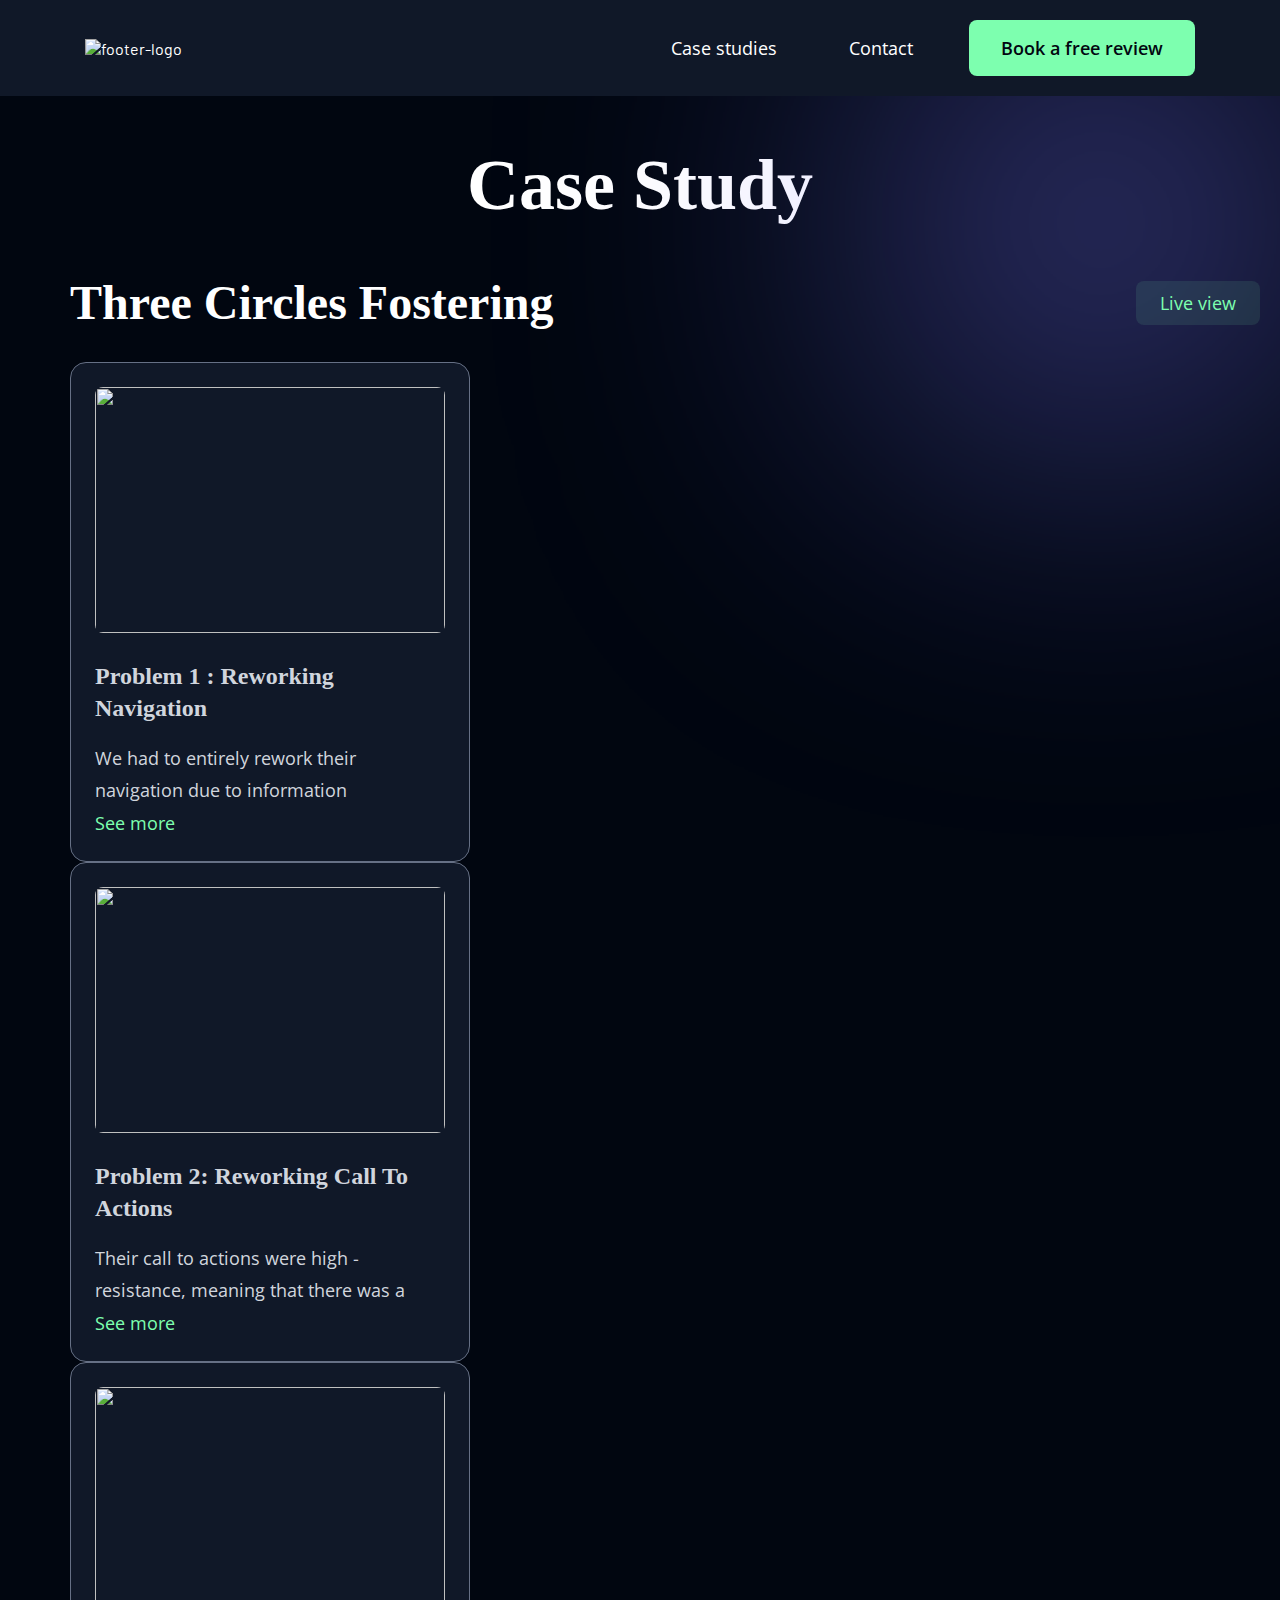
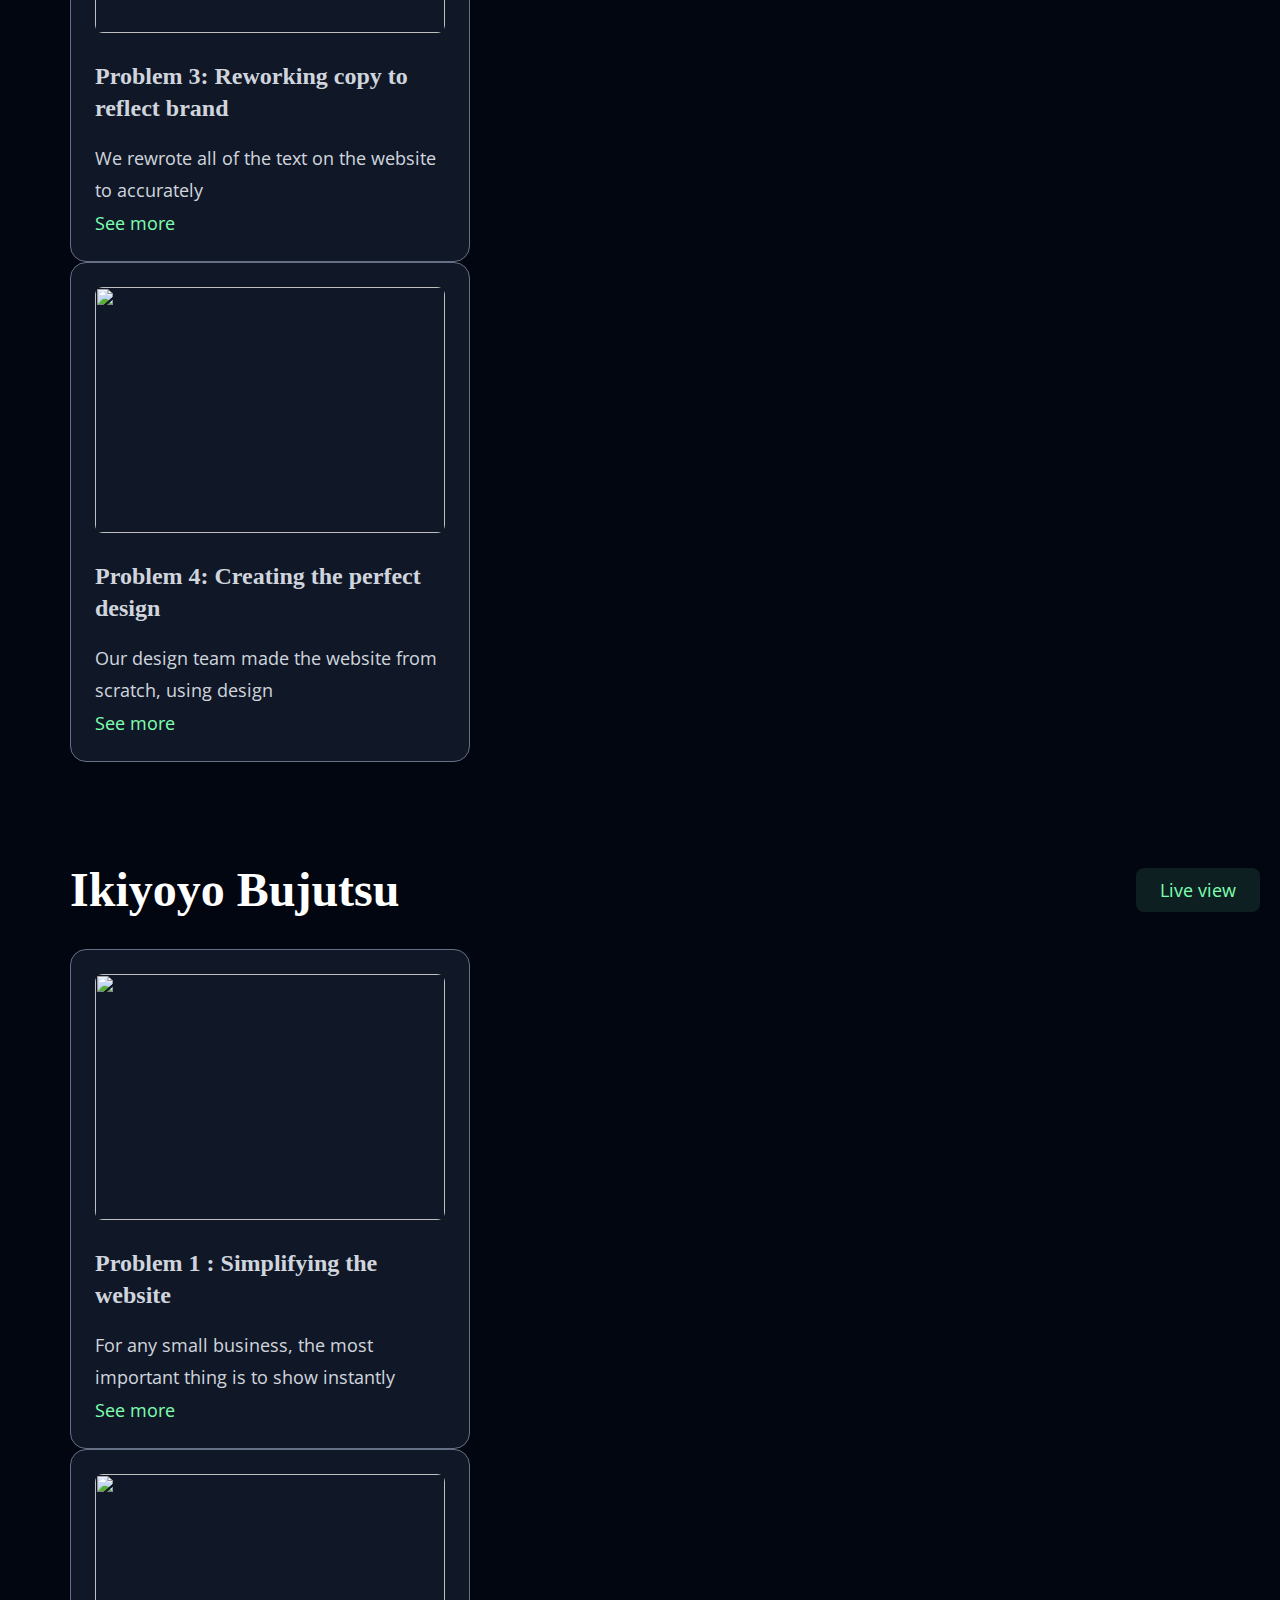
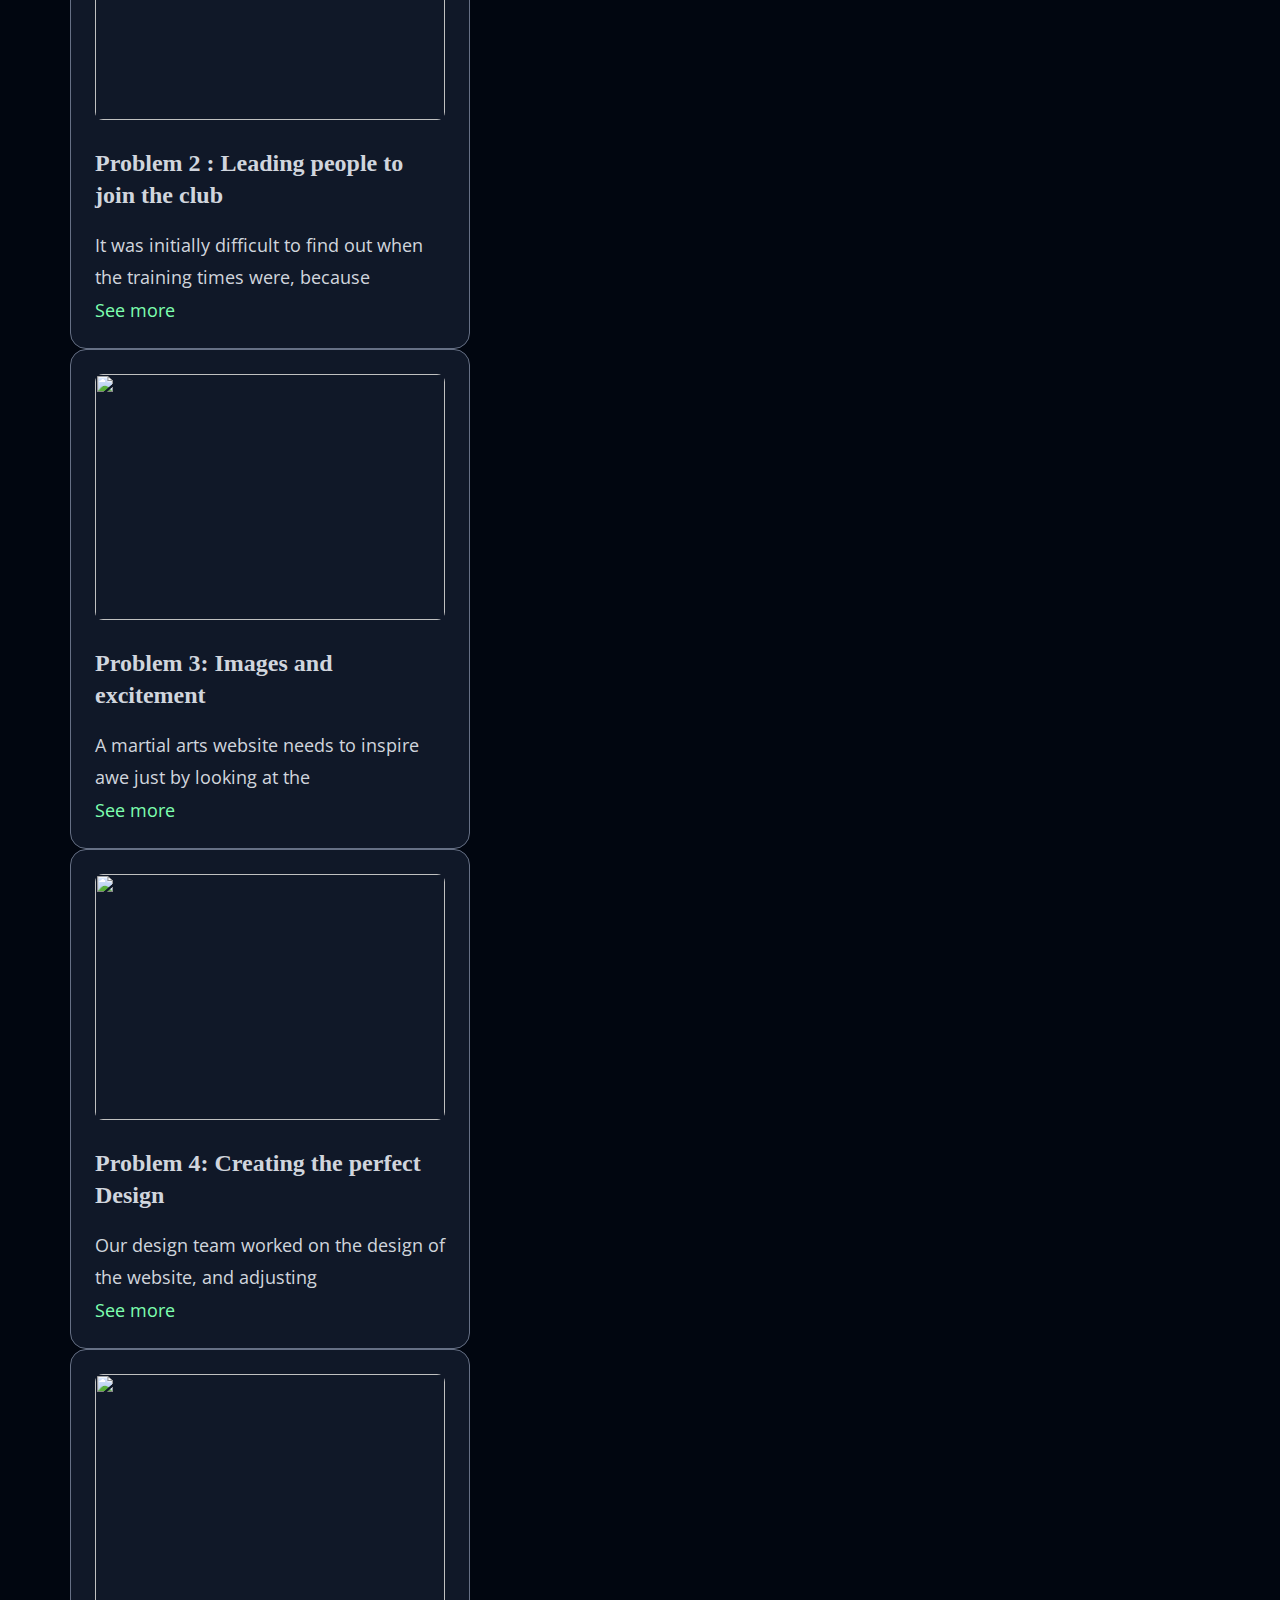
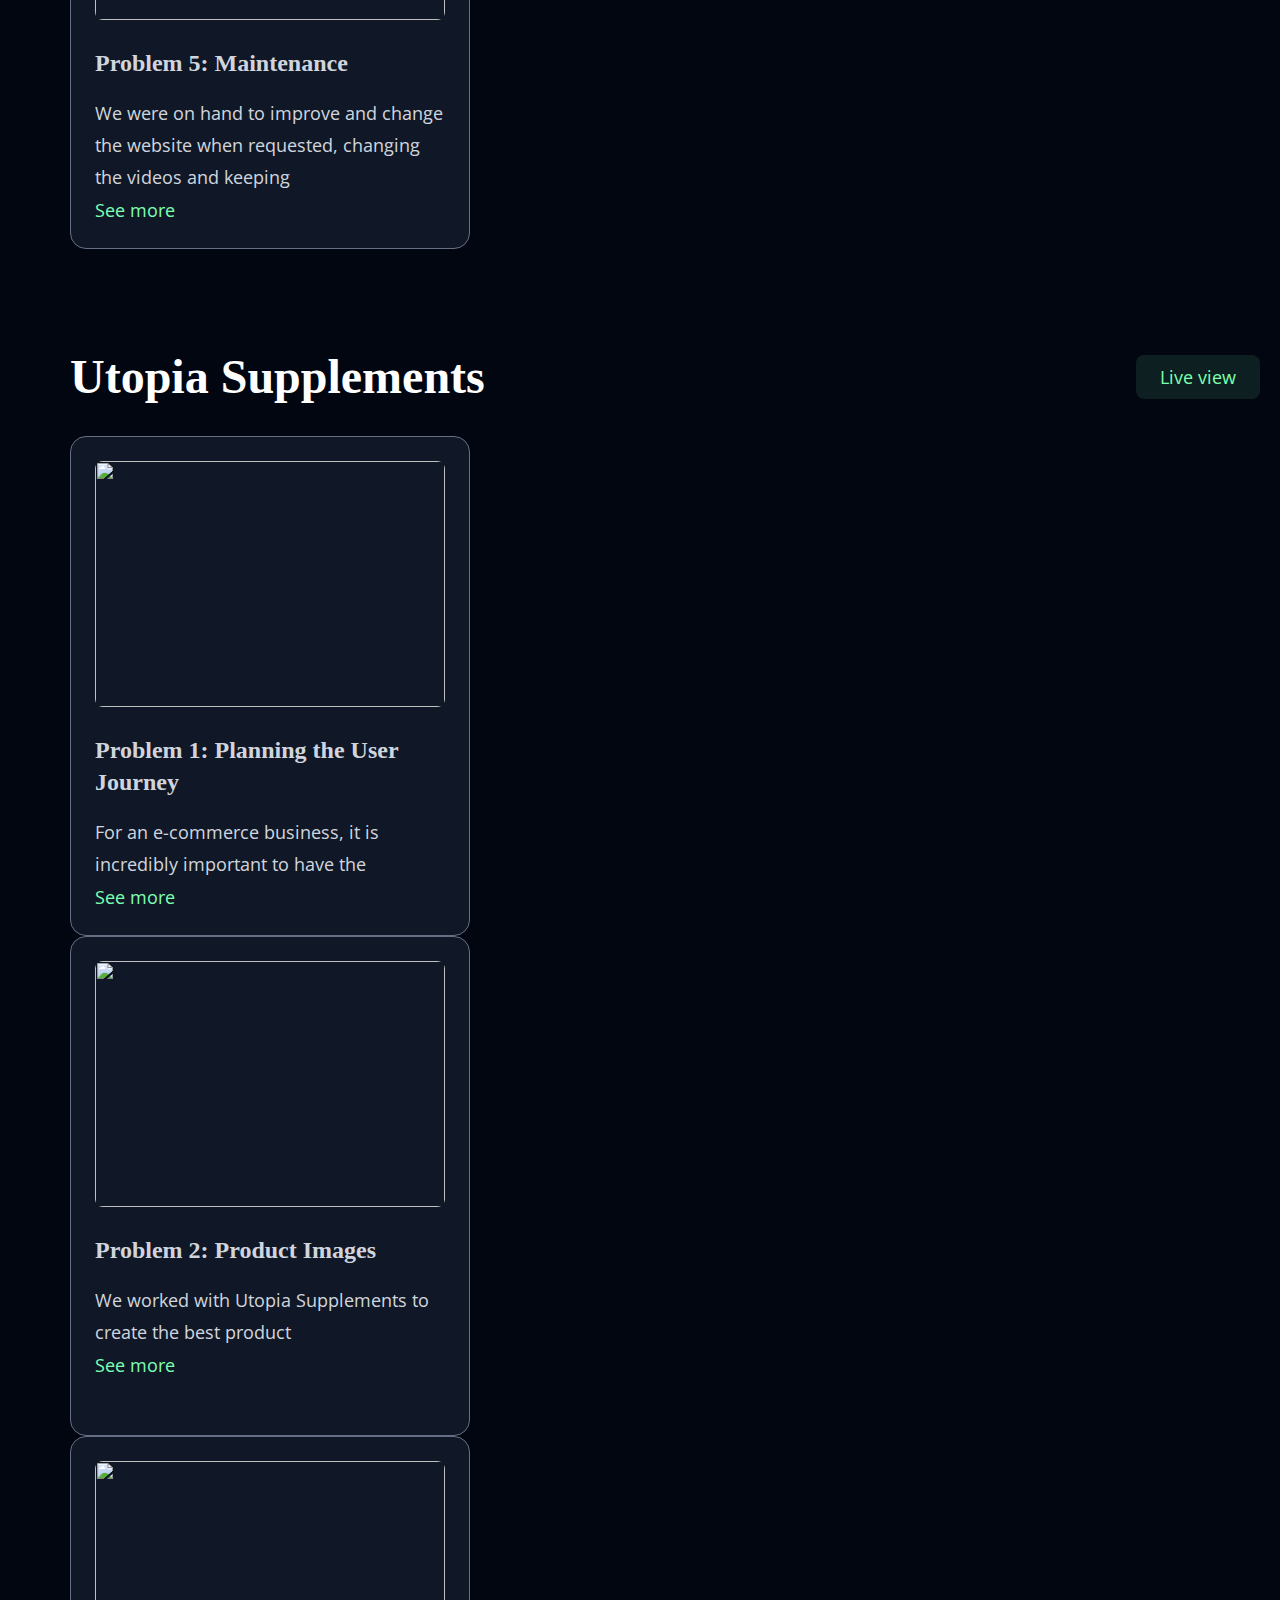
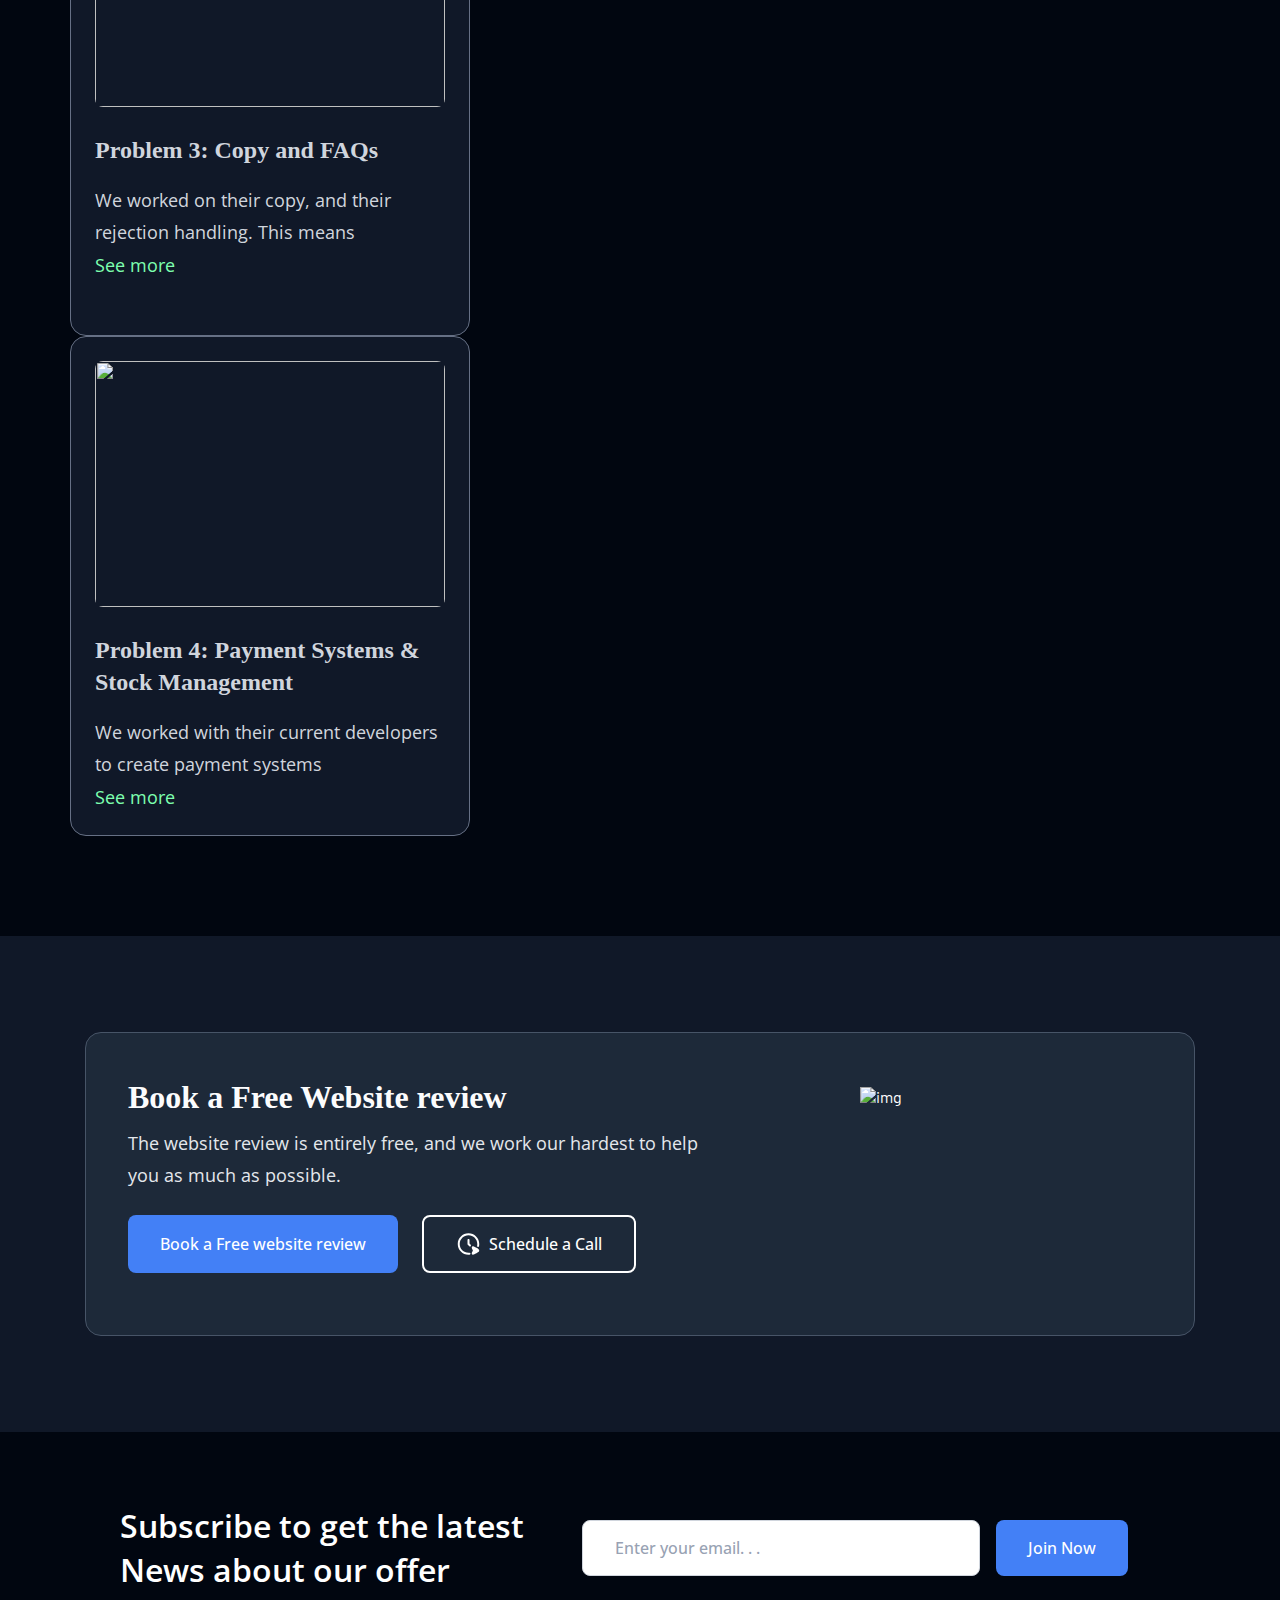
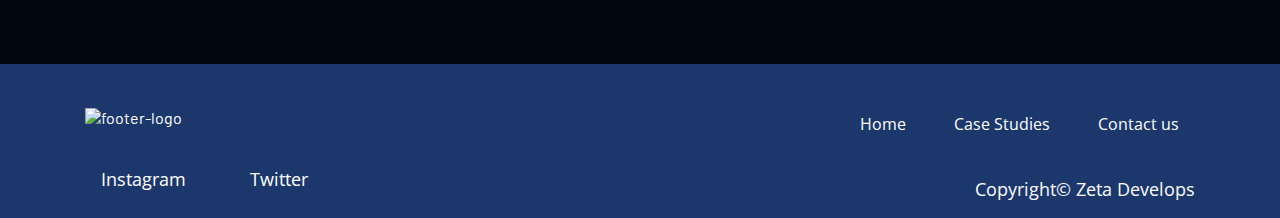
==== commit 0e399216: "fix: button and slider issues" ====
--- a/case-study.html
+++ b/case-study.html
@@ -50,6 +50,7 @@
               <li><a href="./case-study.html">Case studies</a></li>
               <li><a href="./contact.html">Contact</a></li>
             </ul>
+            <button class="btn menu-btn review-btn">Book a free review</button>
           </div>
 
           <div class="nav-items nav-items-mob">
--- a/style.css
+++ b/style.css
@@ -5,32 +5,32 @@
 }
 
 @font-face {
-  font-family: "Satoshi";
-  src: url("/assets/fonts/Satoshi-Black.otf");
+  font-family: 'Satoshi';
+  src: url('/assets/fonts/Satoshi-Black.otf');
   font-weight: 400;
   font-style: normal;
 }
 @font-face {
-  font-family: "Satoshi";
-  src: url("/assets/fonts/Satoshi-Bold.otf");
+  font-family: 'Satoshi';
+  src: url('/assets/fonts/Satoshi-Bold.otf');
   font-weight: 700;
   font-style: normal;
 }
 @font-face {
-  font-family: "Satoshi";
-  src: url("/assets/fonts/Satoshi-Medium.otf");
+  font-family: 'Satoshi';
+  src: url('/assets/fonts/Satoshi-Medium.otf');
   font-weight: 500;
   font-style: normal;
 }
 @font-face {
-  font-family: "Satoshi";
-  src: url("/assets/fonts/Satoshi-Regular.otf");
+  font-family: 'Satoshi';
+  src: url('/assets/fonts/Satoshi-Regular.otf');
   font-weight: 400;
   font-style: normal;
 }
 
 body {
-  font-family: "Barlow", "Arges", sans-serif;
+  font-family: 'Barlow', 'Arges', sans-serif;
   margin: 0;
   padding: 0;
   font-size: 1rem;
@@ -40,7 +40,7 @@
 }
 
 h1 {
-  font-family: "Satoshi", "Arges", sans-serif;
+  font-family: 'Satoshi', 'Arges', sans-serif;
 }
 
 a {
@@ -71,7 +71,7 @@
 /*========== Button styling ==========*/
 .btn {
   /* width: 100%; */
-  font-family: "Open Sans";
+  font-family: 'Open Sans';
   font-weight: 500;
   font-size: 16px;
   line-height: 24px;
@@ -153,21 +153,21 @@
 }
 
 .nav-items ul li a {
-  font-family: "Open Sans";
+  font-family: 'Open Sans';
   font-size: 18px;
   line-height: 32px;
   transition: all 0.3s;
 }
 
 .nav-items ul li a:hover {
-  color: #7DFFAF;
+  color: #7dffaf;
 }
 
 .menu-btn {
   background: #7dffaf;
   color: #010610;
   margin-left: 56px;
-  font-family: "Open Sans";
+  font-family: 'Open Sans';
   font-weight: 600;
   font-size: 18px;
   line-height: 24px;
@@ -253,7 +253,7 @@
   }
 
   .nav-wrapper {
-    padding: 12px 20px;
+    padding: 12px 0;
   }
 
   .nav-items {
@@ -335,7 +335,7 @@
 
 /*========== Hero section styling ==========*/
 .wlc-zeta {
-  font-family: "Open Sans";
+  font-family: 'Open Sans';
   font-weight: 500;
   font-size: 14px;
   line-height: 22px;
@@ -363,17 +363,18 @@
 }
 
 .hero-title {
-  background: linear-gradient(91.25deg, #7dffaf -2.45%, #4e91f6 107.38%);
+  /* background: linear-gradient(91.25deg, #7dffaf -2.45%, #4e91f6 107.38%);
   -webkit-background-clip: text;
   -webkit-text-fill-color: transparent;
-  background-clip: text;
+  background-clip: text; */
+  color: #ffffff;
   font-weight: 700;
   font-size: 40px;
   line-height: 53px;
 }
 
 .hero-desc {
-  font-family: "Barlow", sans-serif;
+  font-family: 'Barlow', sans-serif;
   padding: 16px 0;
   font-size: 18px;
   line-height: 28px;
@@ -399,7 +400,8 @@
   z-index: 9;
 }
 
-#review-modal {
+#review-modal,
+#video-modal {
   position: fixed;
   top: 0;
   left: 0;
@@ -413,6 +415,19 @@
   display: none;
 }
 
+#video-modal .video-content {
+  margin: 10% auto;
+  padding: 20px;
+  width: 80%;
+  max-width: 800px;
+  text-align: center;
+}
+
+#video-modal .video-content iframe {
+  width: 100%;
+  height: 400px;
+}
+
 #review-modal .contact-form {
   border: 1px solid #475467;
 }
@@ -427,13 +442,38 @@
   }
 }
 
-@media screen and (max-width: 768px) {
-  #review-modal {
+@media screen and (max-width: 1050px) {
+  /* .hero-title {
+    font-size: 65px !important;
+    line-height: 50px;
+  }
+  .hero-wrapper .col-md-6:nth-child(1) {
+    max-width: 60%;
+  }
+  .hero-wrapper .col-md-6:nth-child(2) {
+    max-width: 40%;
+  } */
+
+  .hero-btns {
+    flex-direction: column;
+  }
+  .hero-btns button {
+    width: 320px;
+  }
+}
+
+@media screen and (max-width: 767px) {
+  #review-modal,
+  #video-modal {
     background: rgba(255, 255, 255, 0.1);
     backdrop-filter: blur(7.5px);
   }
   #review-modal .contact-form {
     border: 1px solid #98a2b3;
+  }
+
+  #video-modal .video-content {
+    padding: 0;
   }
 }
 
@@ -456,7 +496,7 @@
   }
 
   .hero-desc {
-    font-family: "Open Sans";
+    font-family: 'Open Sans';
     font-size: 14px;
     line-height: 22px;
     letter-spacing: 0.015em;
@@ -552,7 +592,7 @@
 }
 
 .review-left h3 {
-  font-family: "Satoshi";
+  font-family: 'Satoshi';
   font-weight: 700;
   font-size: 48px;
   line-height: 65px;
@@ -595,7 +635,7 @@
 }
 
 .rating-number p {
-  font-family: "Open Sans";
+  font-family: 'Open Sans';
   font-weight: 600;
   font-size: 16px;
   line-height: 24px;
@@ -607,7 +647,7 @@
 }
 
 .review-right h3 {
-  font-family: "Open Sans";
+  font-family: 'Open Sans';
   font-weight: 600;
   font-size: 32px;
   line-height: 44px;
@@ -628,7 +668,7 @@
 }
 
 .review-right-item p {
-  font-family: "Open Sans";
+  font-family: 'Open Sans';
   font-size: 18px;
   line-height: 26px;
   color: #c7d9fc;
@@ -660,14 +700,14 @@
 }
 
 .st-info-left p {
-  font-family: "Open Sans";
+  font-family: 'Open Sans';
   font-size: 16px;
   line-height: 27px;
   color: #c7d9fc;
 }
 
 .st-author-name {
-  font-family: "Open Sans";
+  font-family: 'Open Sans';
   font-weight: 600;
   font-size: 18px;
   line-height: 26px;
@@ -676,7 +716,7 @@
 
 .st-author-position {
   margin-top: 8px;
-  font-family: "Open Sans";
+  font-family: 'Open Sans';
   font-size: 16px;
   line-height: 22px;
   color: #c7d9fc;
@@ -684,7 +724,7 @@
 
 .single-testimonial-text {
   margin-top: 8px;
-  font-family: "Open Sans";
+  font-family: 'Open Sans';
   font-size: 24px;
   line-height: 34px;
   color: #fcfcfd;
@@ -700,6 +740,10 @@
 .st-image img {
   width: 267px;
   height: 311px;
+}
+
+.st-image button {
+  cursor: pointer;
 }
 
 .st-play-icon {
@@ -708,6 +752,8 @@
   left: 21px;
   width: 56px !important;
   height: 56px !important;
+  cursor: pointer;
+  display: block;
 }
 
 .single-mobile-testimonial {
@@ -744,7 +790,7 @@
 
 .multi-testimonial-text {
   margin-top: 8px;
-  font-family: "Open Sans";
+  font-family: 'Open Sans';
   font-size: 18px;
   line-height: 26px;
   color: #fcfcfd;
@@ -764,7 +810,7 @@
 }
 
 .multi-testimonial-info .author-name {
-  font-family: "Open Sans";
+  font-family: 'Open Sans';
   font-weight: 600;
   font-size: 18px;
   line-height: 26px;
@@ -773,7 +819,7 @@
 
 .multi-testimonial-info .author-position {
   margin-top: 8px;
-  font-family: "Open Sans";
+  font-family: 'Open Sans';
   font-size: 16px;
   line-height: 22px;
   color: #c7d9fc;
@@ -829,6 +875,10 @@
     display: none;
   }
 
+  .review-right {
+    display: none;
+  }
+
   .review-icons-mobile {
     display: block;
     min-width: 170px;
@@ -844,7 +894,7 @@
     padding: 16px;
   }
   .multi-testimonial-text {
-    font-family: "Nunito";
+    font-family: 'Nunito';
 
     font-size: 14px;
     line-height: 22px;
@@ -859,7 +909,7 @@
     height: 24px;
   }
   .info-inner .author-name {
-    font-family: "Nunito";
+    font-family: 'Nunito';
     font-size: 14px;
     line-height: 22px;
   }
@@ -871,7 +921,7 @@
   }
 
   .multi-testimonial-info .author-position {
-    font-family: "Nunito";
+    font-family: 'Nunito';
     font-size: 12px;
     margin-top: 0;
   }
@@ -900,7 +950,7 @@
   }
 
   .review-left .rating-number p {
-    font-family: "Nunito";
+    font-family: 'Nunito';
     font-size: 12px;
     line-height: 18px;
     color: #ecf2fe;
@@ -915,7 +965,7 @@
   }
 
   .review-left h3 {
-    font-family: "DM Sans";
+    font-family: 'DM Sans';
     font-weight: 700;
     font-size: 24px;
     line-height: 30px;
@@ -926,7 +976,7 @@
   }
 
   .review-right h3 {
-    font-family: "Open Sans";
+    font-family: 'Open Sans';
     font-weight: 600;
     font-size: 18px;
     line-height: 25px;
@@ -978,7 +1028,7 @@
   }
 
   .single-testimonial-text {
-    font-family: "Nunito";
+    font-family: 'Nunito';
     font-weight: 500;
     font-size: 14px;
     line-height: 22px;
@@ -991,6 +1041,7 @@
     top: 50%;
     left: 50%;
     transform: translate(-50%, -50%);
+    cursor: pointer;
   }
 
   .review-icon {
@@ -1020,7 +1071,7 @@
 }
 
 .marketing-heading {
-  font-family: "Open Sans";
+  font-family: 'Open Sans';
   font-weight: 700;
   font-size: 48px;
   line-height: 64px;
@@ -1051,7 +1102,7 @@
 
 .marketing-card-content {
   margin-top: 32px;
-  font-family: "Open Sans";
+  font-family: 'Open Sans';
   font-size: 18px;
   line-height: 34px;
   text-align: center;
@@ -1139,7 +1190,7 @@
 
 .how-works-heading {
   max-width: 545px;
-  font-family: "Open Sans";
+  font-family: 'Open Sans';
   font-weight: 700;
   font-size: 40px;
   line-height: 58px;
@@ -1167,7 +1218,7 @@
 }
 
 .hw-item p {
-  font-family: "Satoshi";
+  font-family: 'Satoshi';
   font-weight: 700;
   font-size: 24px;
   line-height: 32px;
@@ -1181,7 +1232,7 @@
   background: #1d2939;
   border-radius: 16px;
   padding: 64px 56px;
-  background-image: url("/assets/images/hw-bg.png");
+  background-image: url('/assets/images/hw-bg.png');
   background-position: bottom left;
   background-size: contain;
   background-repeat: no-repeat;
@@ -1201,7 +1252,7 @@
 
 .hw-bottom-card-left h2 {
   width: 535px;
-  font-family: "Satoshi";
+  font-family: 'Satoshi';
   font-weight: 700;
   font-size: 48px;
   line-height: 64px;
@@ -1221,7 +1272,7 @@
 }
 
 .hw-card-item p {
-  font-family: "Satoshi";
+  font-family: 'Satoshi';
   font-weight: 700;
   font-size: 24px;
   line-height: 32px;
@@ -1241,6 +1292,15 @@
 @media screen and (max-width: 1199px) {
   .how-works-wrapper .container {
     padding: 0 20px;
+  }
+}
+
+@media screen and (max-width: 1023px) {
+  .hw-bottom-card-inner {
+    display: block;
+  }
+  .hw-bottom-card-right {
+    margin-top: 50px;
   }
 }
 
@@ -1251,7 +1311,7 @@
   }
 
   .how-works-heading {
-    font-family: "DM Sans";
+    font-family: 'DM Sans';
     font-size: 24px;
     line-height: 30px;
     text-align: center;
@@ -1268,7 +1328,7 @@
   }
 
   .hw-item p {
-    font-family: "Nunito";
+    font-family: 'Nunito';
     font-size: 14px;
     line-height: 22px;
     text-align: center;
@@ -1321,7 +1381,7 @@
 }
 
 .tl-heading {
-  font-family: "Open Sans";
+  font-family: 'Open Sans';
   font-weight: 700;
   font-size: 56px;
   line-height: 80px;
@@ -1384,7 +1444,7 @@
 }
 
 .tl-card-content h3 {
-  font-family: "Open Sans";
+  font-family: 'Open Sans';
   font-weight: 500;
   font-size: 18px;
   line-height: 28px;
@@ -1393,7 +1453,7 @@
 }
 
 .tl-card-content p {
-  font-family: "Open Sans";
+  font-family: 'Open Sans';
   font-size: 16px;
   line-height: 24px;
   color: #eaeefd;
@@ -1433,7 +1493,7 @@
   }
 
   .tl-heading {
-    font-family: "DM Sans";
+    font-family: 'DM Sans';
     font-weight: 700;
     font-size: 24px;
     line-height: 30px;
@@ -1454,8 +1514,13 @@
     padding: 24px;
   }
 
+  .tl-mobile-cards .active,
+  .tl-mobile-cards .initial-open {
+    border: 1px solid #7dffaf !important;
+  }
+
   .tl-mobile-card h4 {
-    font-family: "Open Sans";
+    font-family: 'Open Sans';
     font-weight: 500;
     font-size: 16px;
     line-height: 26px;
@@ -1465,7 +1530,7 @@
   .tl-mobile-content {
     margin-top: 8px;
     display: none;
-    font-family: "Open Sans";
+    font-family: 'Open Sans';
     font-size: 14px;
     line-height: 22px;
     color: #d0d5dd;
@@ -1486,11 +1551,17 @@
   .tl-btn {
     width: max-content;
     margin-top: 8px;
-    font-family: "Open Sans";
+    font-family: 'Open Sans';
     font-weight: 500;
     font-size: 14px;
     line-height: 22px;
     color: #7dffaf;
+    cursor: pointer;
+    transition: all 0.4s;
+  }
+
+  .tl-btn:hover {
+    color: #1de068;
   }
 
   #tl-less {
@@ -1537,7 +1608,7 @@
 
 .process-card-content {
   margin-top: 32px;
-  font-family: "Open Sans";
+  font-family: 'Open Sans';
   font-size: 18px;
   line-height: 34px;
   text-align: center;
@@ -1545,7 +1616,7 @@
 }
 
 .process-heading {
-  font-family: "Open Sans";
+  font-family: 'Open Sans';
   font-weight: 700;
   font-size: 48px;
   line-height: 65px;
@@ -1670,14 +1741,14 @@
 .faq-left h2 {
   margin-top: 19px;
   margin-bottom: 16px;
-  font-family: "Open Sans";
+  font-family: 'Open Sans';
   font-weight: 500;
   font-size: 36px;
   line-height: 49px;
 }
 
 .faq-left p {
-  font-family: "Open Sans";
+  font-family: 'Open Sans';
   font-size: 18px;
   line-height: 26px;
   color: rgba(255, 255, 255, 0.7);
@@ -1688,16 +1759,27 @@
   max-width: 824px;
 }
 
-.faq-accordion .active {
+.faq-accordion-item {
+  transition: all 0.4s;
+}
+
+.faq-accordion .active,
+.faq-accordion .faq-accordion-item:hover {
   border: 1px solid #7dffaf;
 }
 
 .faq-accordion .active svg {
   transition: transform 0.3s ease-in-out;
   transform: rotate(180deg);
-}
-
-.faq-accordion .active svg path {
+  transition: all 0.4s;
+}
+
+.faq-accordion .active svg path,
+.faq-accordion {
+  fill: #7dffaf !important;
+}
+
+.faq-accordion .faq-accordion-item:hover svg path {
   fill: #7dffaf !important;
 }
 
@@ -1723,7 +1805,7 @@
 }
 
 .faq-accordion-title {
-  font-family: "Open Sans";
+  font-family: 'Open Sans';
   font-weight: 700;
   font-size: 24px;
   line-height: 36px;
@@ -1736,7 +1818,7 @@
 }
 
 .faq-accordion-body p {
-  font-family: "Open Sans";
+  font-family: 'Open Sans';
   font-size: 18px;
   line-height: 26px;
   color: rgba(255, 255, 255, 0.7);
@@ -1772,13 +1854,13 @@
   }
 
   .faq-left p {
-    font-family: "Nunito";
+    font-family: 'Nunito';
     font-size: 14px;
     line-height: 22px;
   }
 
   .faq-accordion-title {
-    font-family: "Nunito";
+    font-family: 'Nunito';
     font-weight: 500;
     font-size: 16px;
     line-height: 24px;
@@ -1789,7 +1871,7 @@
   }
 
   .faq-accordion-body p {
-    font-family: "Nunito";
+    font-family: 'Nunito';
     font-size: 14px;
     line-height: 22px;
   }
@@ -1816,14 +1898,14 @@
   border-radius: 16px;
   padding: 42px;
   padding-bottom: 62px;
-  background-image: url("/assets/images/booking-bg.png");
+  background-image: url('/assets/images/booking-bg.png');
   background-position: bottom left;
   background-size: contain;
   background-repeat: no-repeat;
 }
 
 .booking-content h3 {
-  font-family: "font1";
+  font-family: 'font1';
   font-weight: 700;
   font-size: 32px;
   line-height: 44px;
@@ -1832,7 +1914,7 @@
 }
 
 .booking-content p {
-  font-family: "Open Sans";
+  font-family: 'Open Sans';
   font-size: 18px;
   line-height: 32px;
   color: #e4e7ec;
@@ -1910,7 +1992,7 @@
     right: 0;
     left: 0;
     display: block;
-    background-image: url("/assets/images/booking-mb-bg.png");
+    background-image: url('/assets/images/booking-mb-bg.png');
     height: 134px;
     width: 100%;
     background-repeat: no-repeat;
@@ -1963,7 +2045,7 @@
 .Newsletter-wrapper {
   background-color: #010610;
   padding: 72px 0;
-  font-family: "Open Sans";
+  font-family: 'Open Sans';
 }
 
 .newsletter-container {
@@ -1975,7 +2057,7 @@
 }
 
 .newsletter-container h2 {
-  font-family: "Open Sans";
+  font-family: 'Open Sans';
   font-weight: 600;
   font-size: 32px;
   line-height: 44px;
@@ -2001,7 +2083,7 @@
 
 .newsletter-input input::placeholder,
 .newsletter-input input {
-  font-family: "Open Sans";
+  font-family: 'Open Sans';
   font-weight: 500;
   font-size: 16px;
   line-height: 24px;
@@ -2088,13 +2170,13 @@
 
 .footer-social a {
   padding: 8px 16px;
-  font-family: "Open Sans";
+  font-family: 'Open Sans';
   font-size: 18px;
   transition: all 0.3s;
 }
 
 .footer-social a:hover {
-  color: #7DFFAF;
+  color: #7dffaf;
 }
 
 .footer-menu {
@@ -2105,18 +2187,18 @@
 }
 
 .footer-menu a {
-  font-family: "Open Sans";
+  font-family: 'Open Sans';
   font-size: 16px;
   line-height: 24px;
   transition: all 0.3s;
 }
 
 .footer-menu a:hover {
-  color: #7DFFAF;
+  color: #7dffaf;
 }
 
 .copyright-text {
-  font-family: "Open Sans";
+  font-family: 'Open Sans';
   font-size: 18px;
   line-height: 26px;
   text-align: right;
@@ -2173,7 +2255,7 @@
 
   .footer-mb-social a,
   .footer-mb-menu a {
-    font-family: "Nunito", sans-serif;
+    font-family: 'Nunito', sans-serif;
     font-weight: 500;
     font-size: 14px;
     line-height: 22px;
@@ -2181,7 +2263,7 @@
 
   .copyright-mb-text {
     display: block;
-    font-family: "Nunito";
+    font-family: 'Nunito';
     font-size: 12px;
     line-height: 18px;
     text-align: center;
@@ -2255,7 +2337,7 @@
   justify-content: center;
   max-width: 844px;
   gap: 24px;
-  font-family: "Open Sans";
+  font-family: 'Open Sans';
 }
 
 #form-section .header-text {
@@ -2263,7 +2345,7 @@
 }
 
 #form-section .header-text h1 {
-  font-family: "Open Sans";
+  font-family: 'Open Sans';
   font-size: 32px;
   font-weight: 700px;
   padding-bottom: 16px;
@@ -2316,7 +2398,7 @@
 
 .contact-form .field input::placeholder,
 .contact-form textarea::placeholder {
-  font-family: "Barlow", "Arges", sans-serif;
+  font-family: 'Barlow', 'Arges', sans-serif;
   font-size: 16px;
   color: #475467;
 }
@@ -2390,22 +2472,23 @@
 } */
 
 @font-face {
-  font-family: "font1";
-  src: url("./assets/Satoshi-Bold.otf");
+  font-family: 'font1';
+  src: url('./assets/Satoshi-Bold.otf');
   font-weight: 700;
 }
 
 #case-study #header h1 {
   font-size: 72px;
-  font-family: "font1";
+  font-family: 'font1';
   font-weight: 700;
   text-align: center;
-  background: linear-gradient(91.25deg, #7dffaf -2.45%, #4e91f6 107.38%);
+  /* background: linear-gradient(91.25deg, #7dffaf -2.45%, #4e91f6 107.38%);
   -webkit-background-clip: text;
   -webkit-text-fill-color: transparent;
   background-clip: text;
-  text-fill-color: transparent;
+  text-fill-color: transparent; */
   margin-bottom: 48px;
+  color: #ffffff;
 }
 
 #case-study .gradiant-bg {
@@ -2453,7 +2536,7 @@
 }
 
 .slider-header h2 {
-  font-family: "font1";
+  font-family: 'font1';
   font-weight: 700;
   font-size: 48px;
 }
@@ -2466,7 +2549,7 @@
   height: 44px;
   background: rgba(125, 255, 175, 0.1);
   border-radius: 8px;
-  font-family: "Open Sans";
+  font-family: 'Open Sans';
   font-size: 18px;
   font-weight: 400;
   color: #7dffaf;
@@ -2495,7 +2578,7 @@
 .slider-card .content h4 {
   padding-top: 24px;
   padding-bottom: 18px;
-  font-family: "font1";
+  font-family: 'font1';
   font-size: 24px;
   font-weight: 700;
   line-height: 32px;
@@ -2503,7 +2586,7 @@
 }
 
 .slider-card .content p {
-  font-family: "Open Sans";
+  font-family: 'Open Sans';
   font-weight: 400;
   font-size: 18px;
   line-height: 32px;
@@ -2512,7 +2595,7 @@
 }
 
 .slider-card .content .btn-see-more {
-  font-family: "Open Sans";
+  font-family: 'Open Sans';
   font-weight: 400;
   font-size: 18px;
   color: #7dffaf;
@@ -2691,14 +2774,14 @@
 }
 
 .case-study-section .cs-header h2 {
-  font-family: "Open Sans";
+  font-family: 'Open Sans';
   font-size: 48px;
   font-weight: 700;
   line-height: 65px;
 }
 
 .case-study-section .cs-header a {
-  font-family: "Open Sans";
+  font-family: 'Open Sans';
   font-size: 16px;
   font-weight: 500;
   line-height: 24px;
@@ -2714,7 +2797,7 @@
 }
 
 .case-study-section .content p {
-  font-family: "Open Sans";
+  font-family: 'Open Sans';
   font-size: 18px;
   line-height: 26px;
   color: #98a2b3;
@@ -2722,7 +2805,7 @@
 }
 
 .case-study-section .content h5 {
-  font-family: "Open Sans";
+  font-family: 'Open Sans';
   font-size: 24px;
   line-height: 36px;
   color: #fcfcfd;
